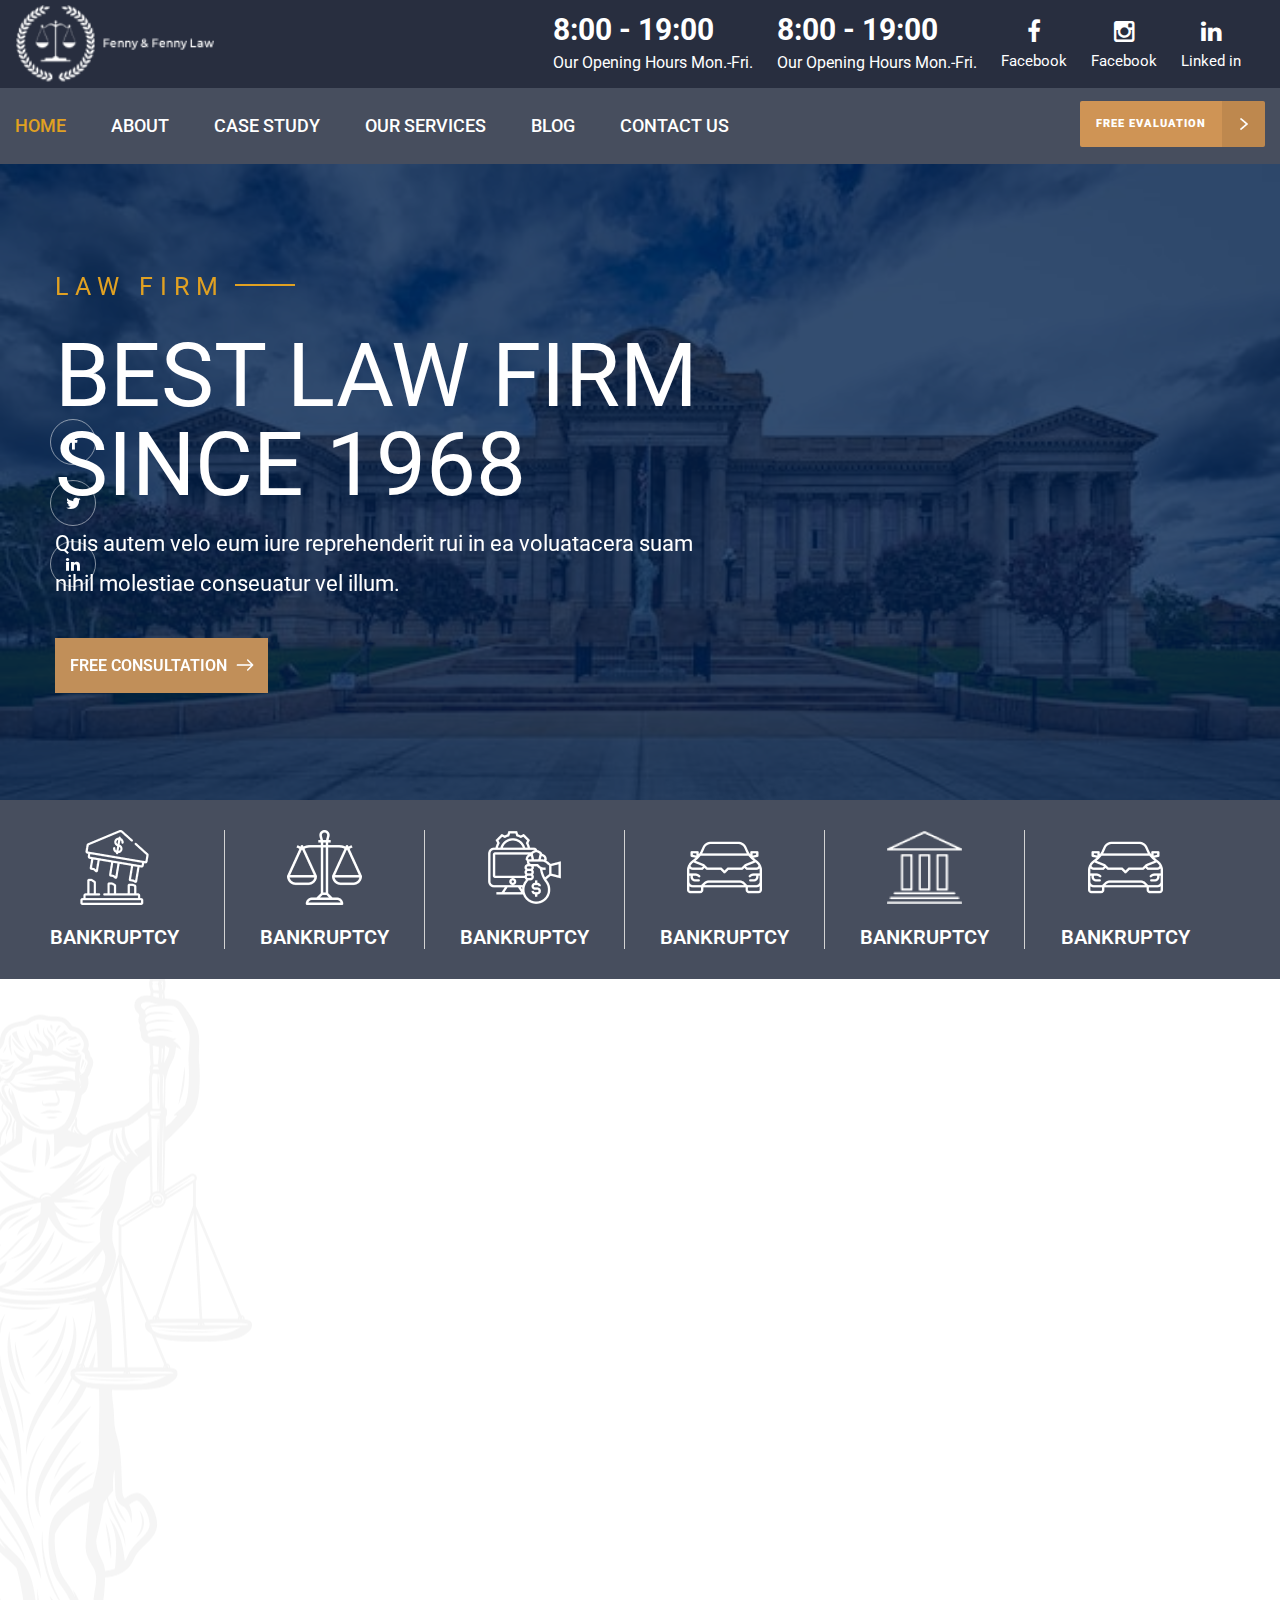
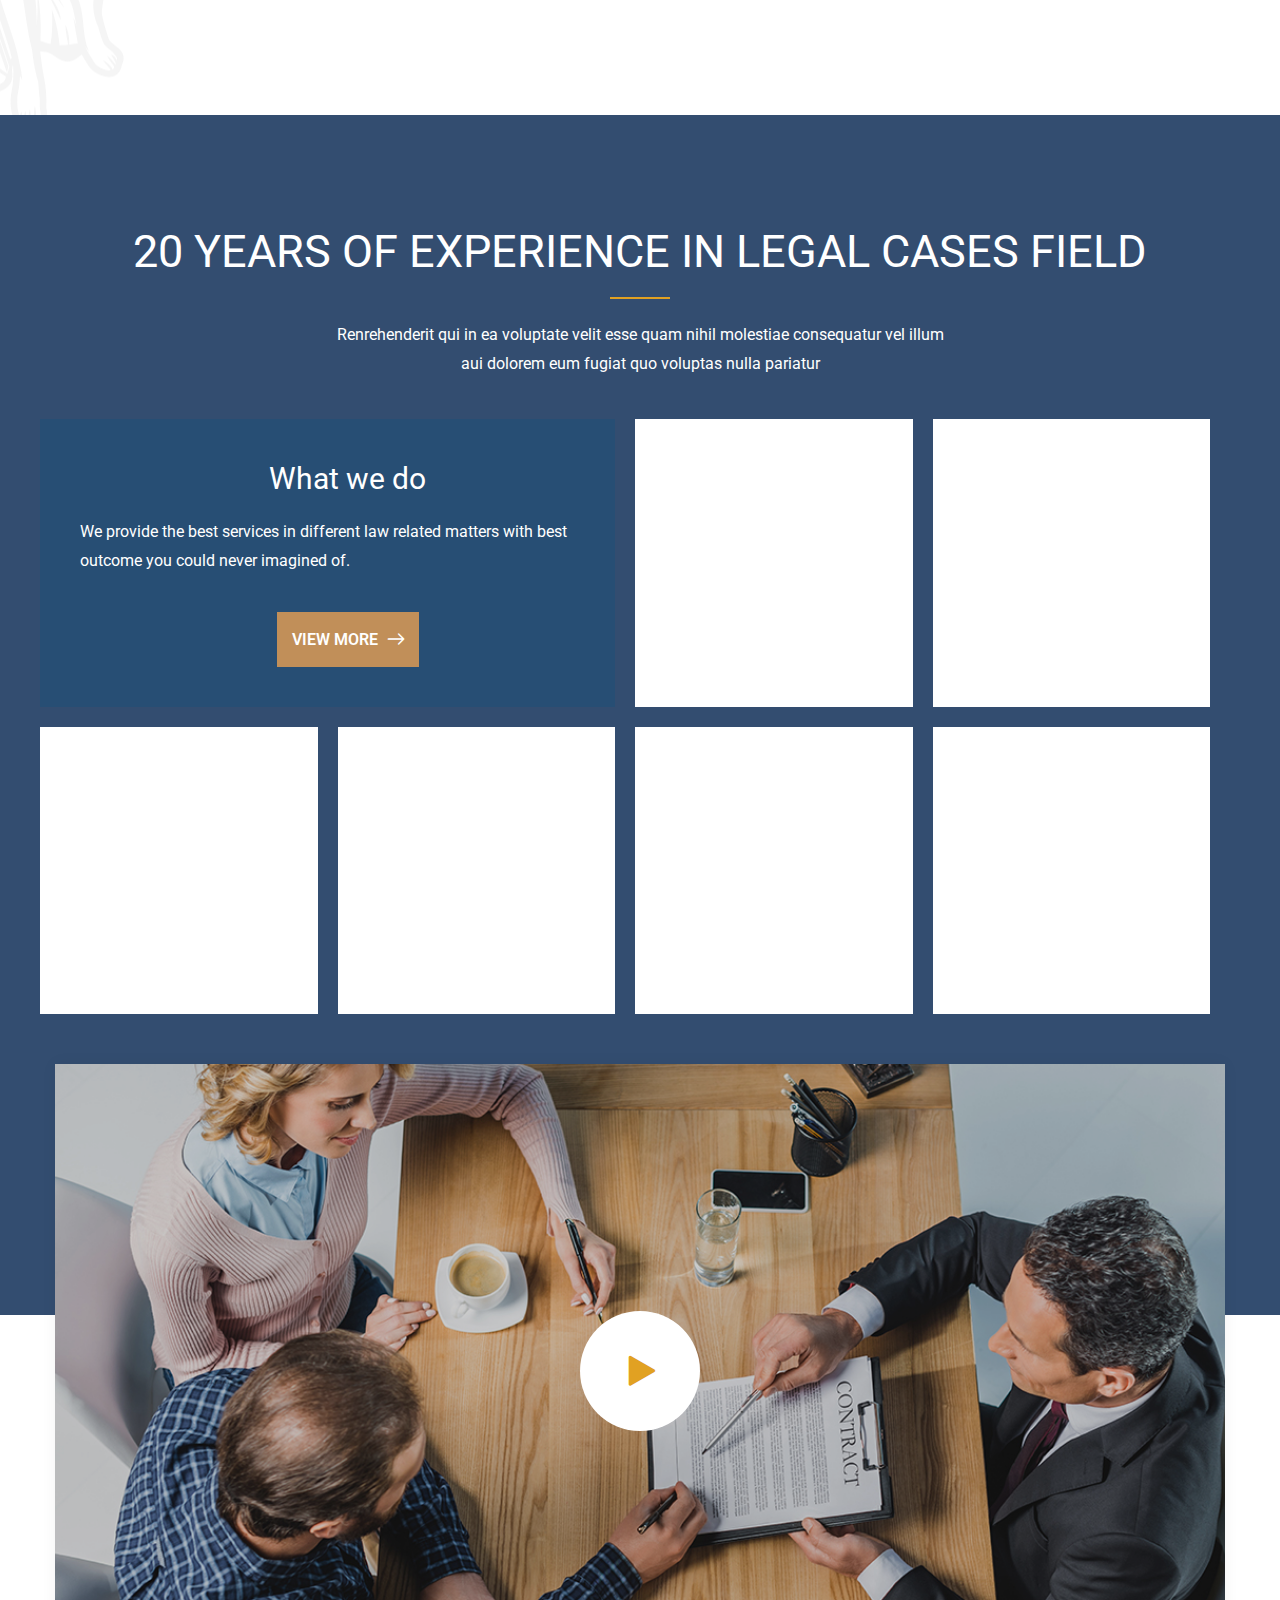
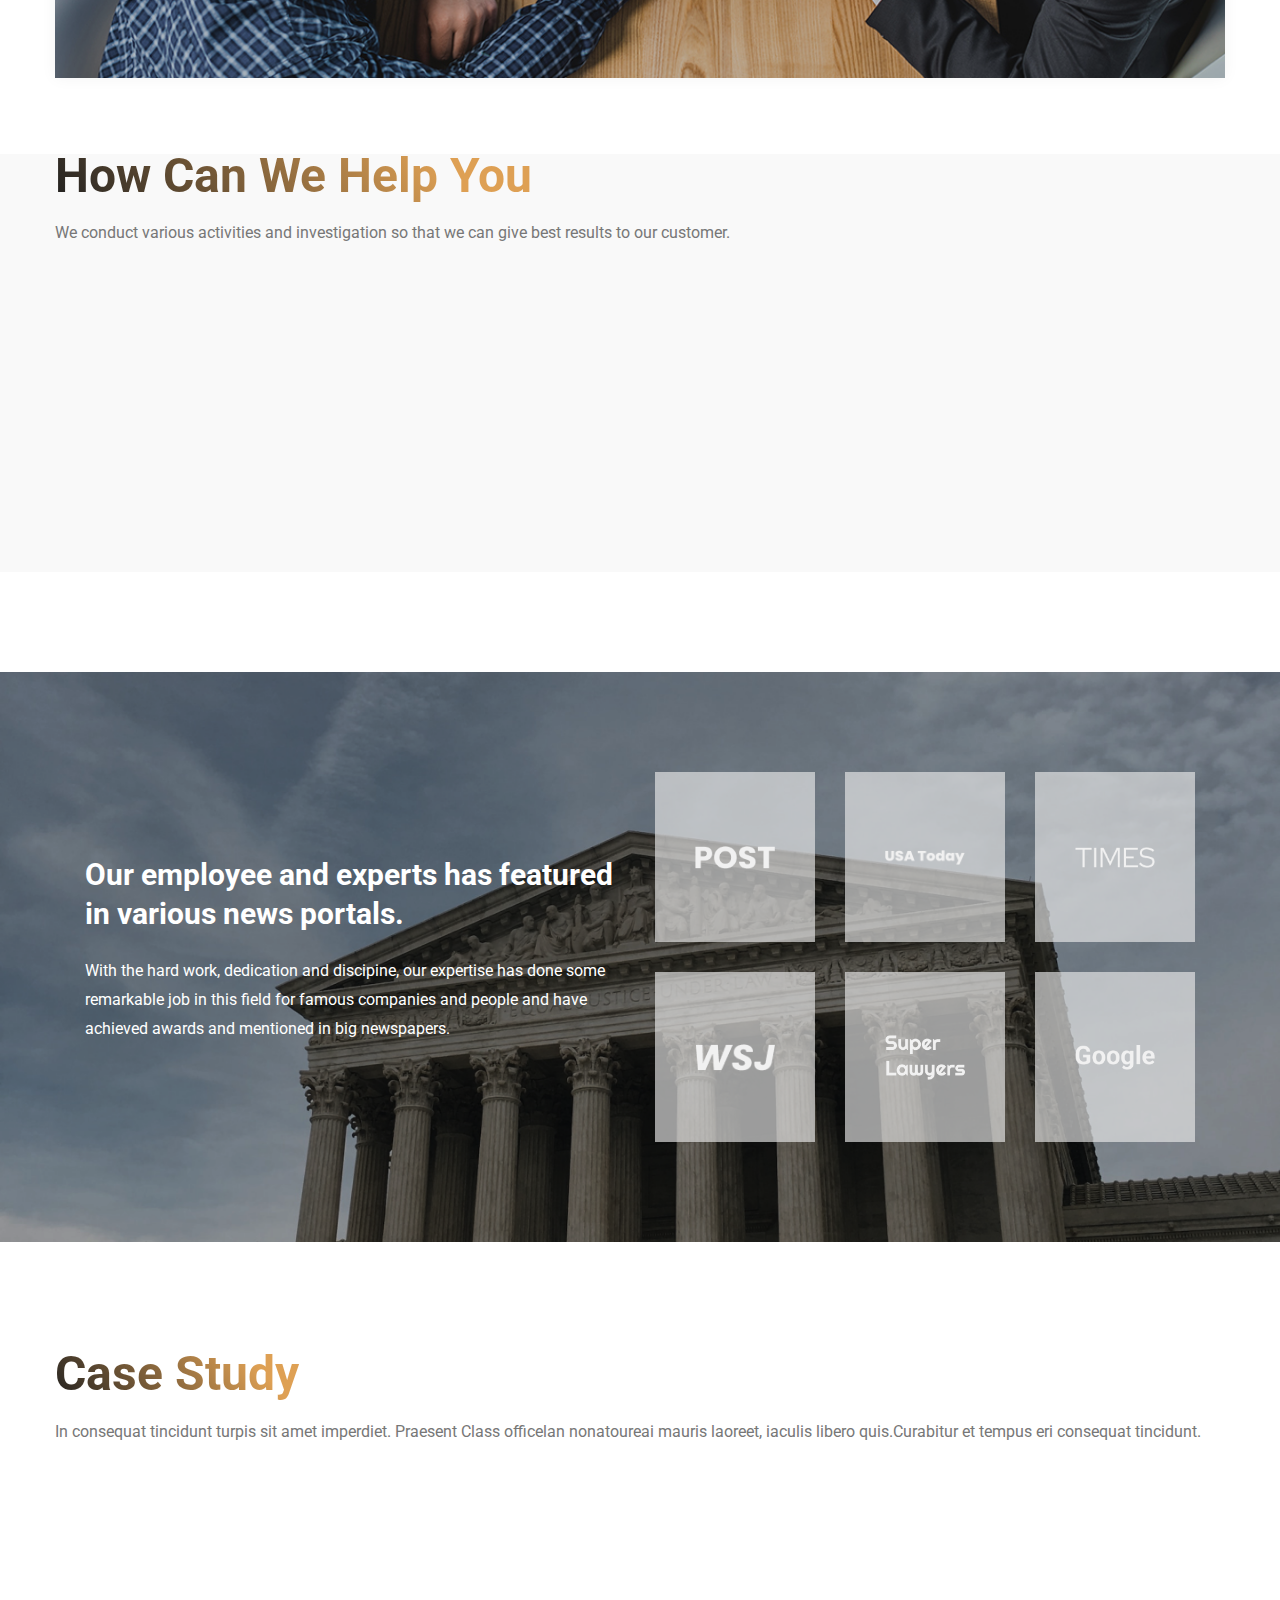
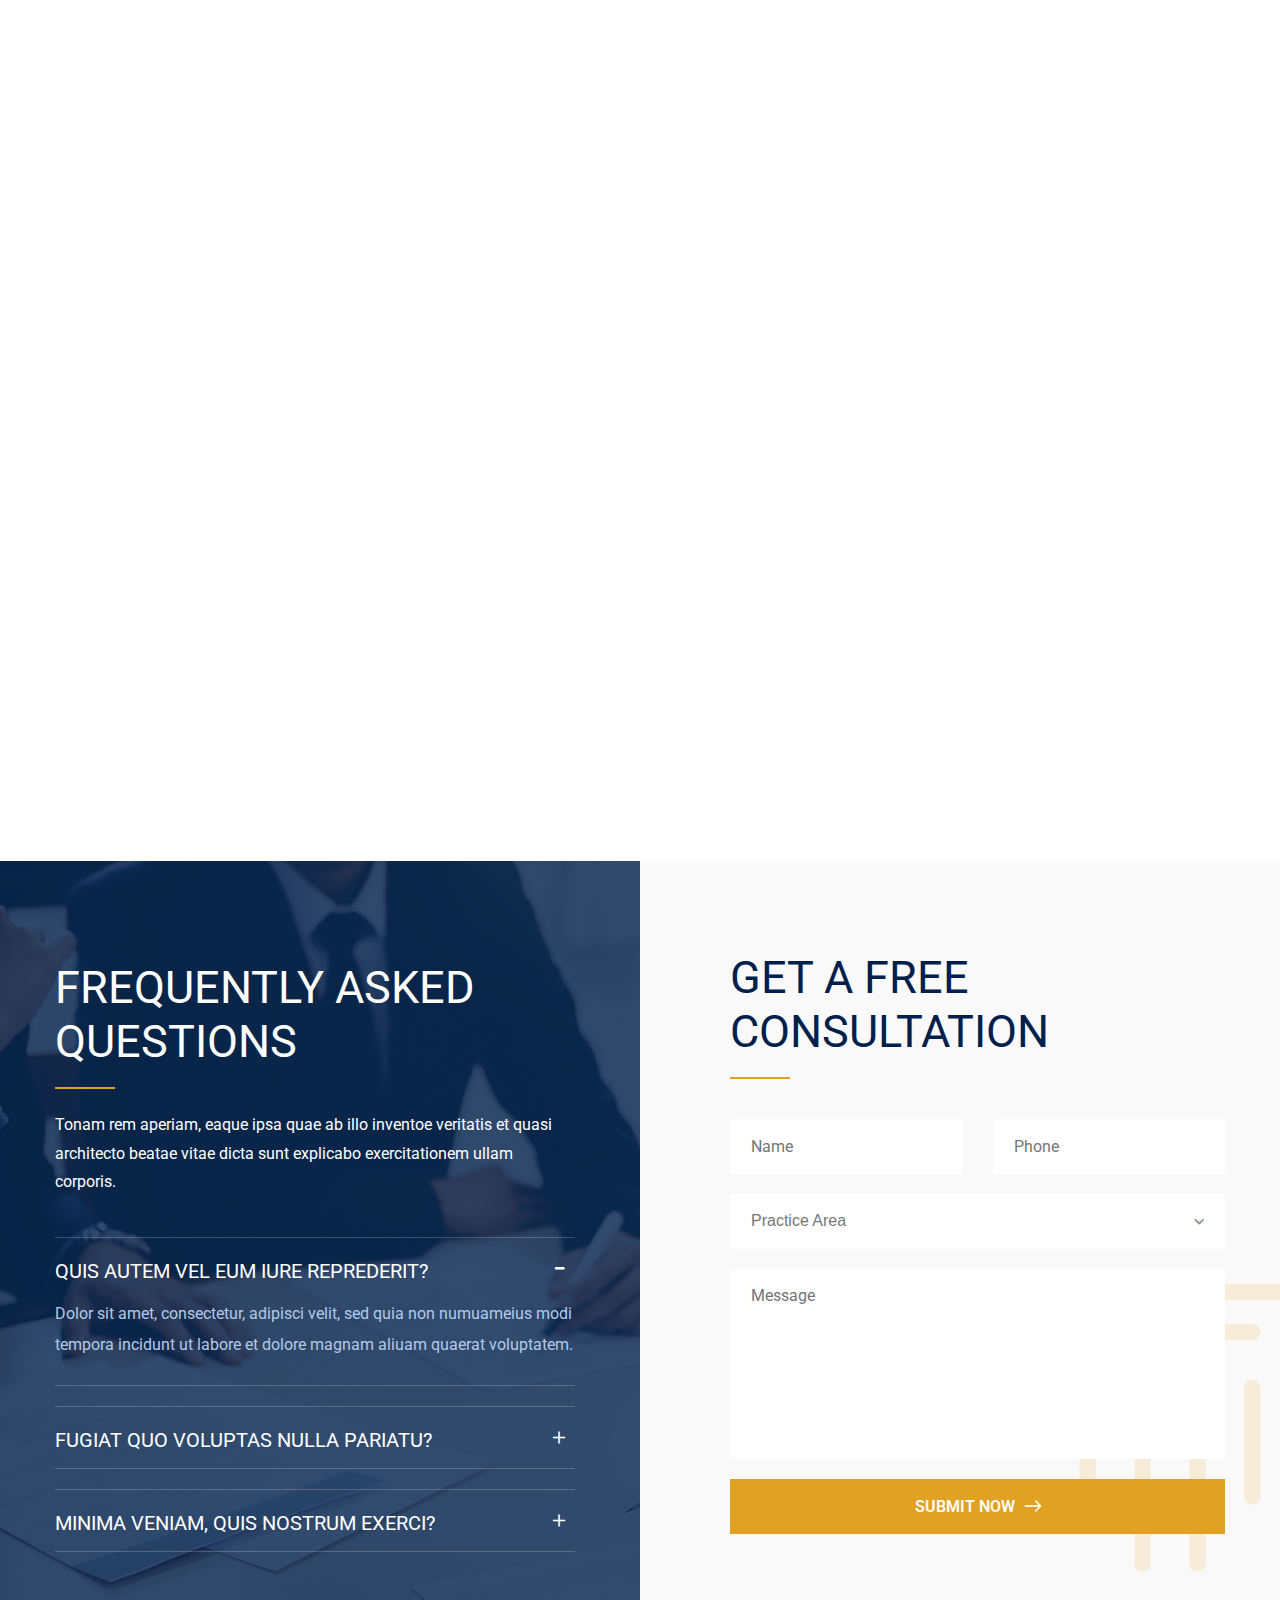
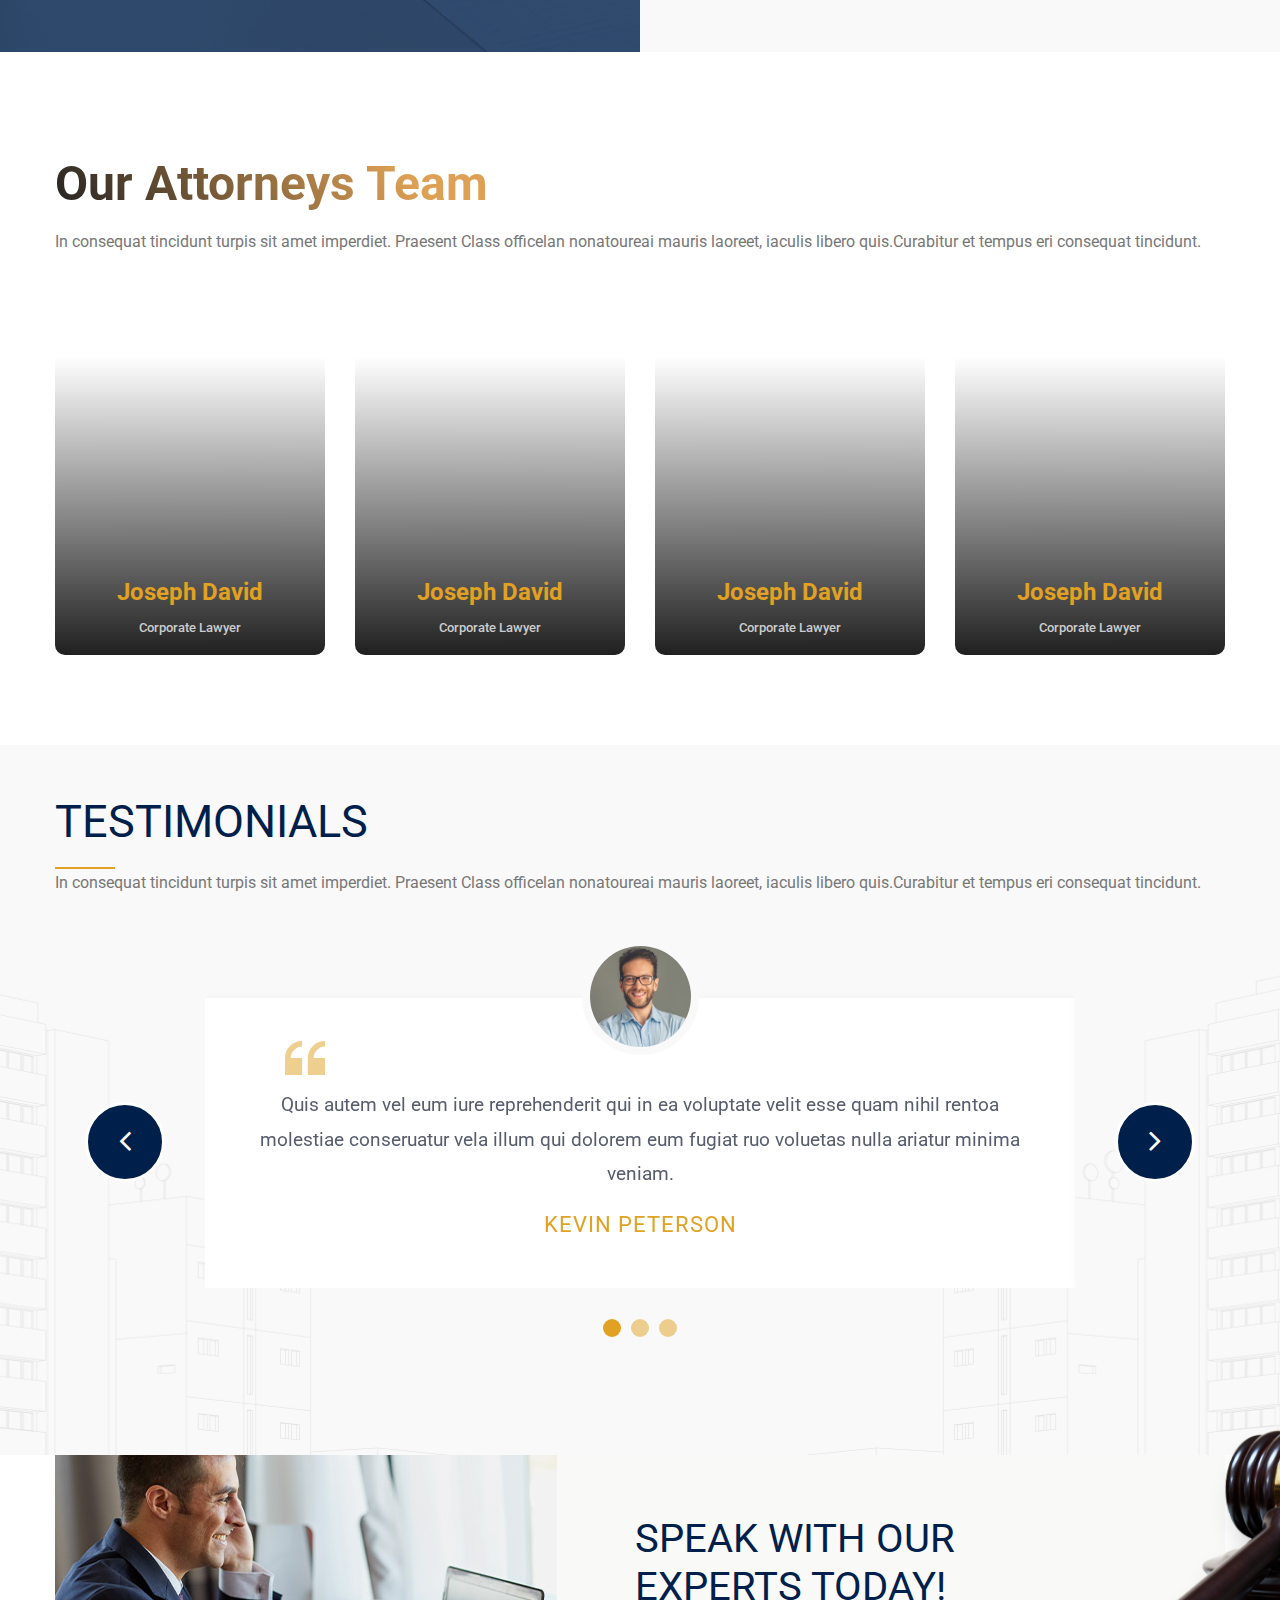
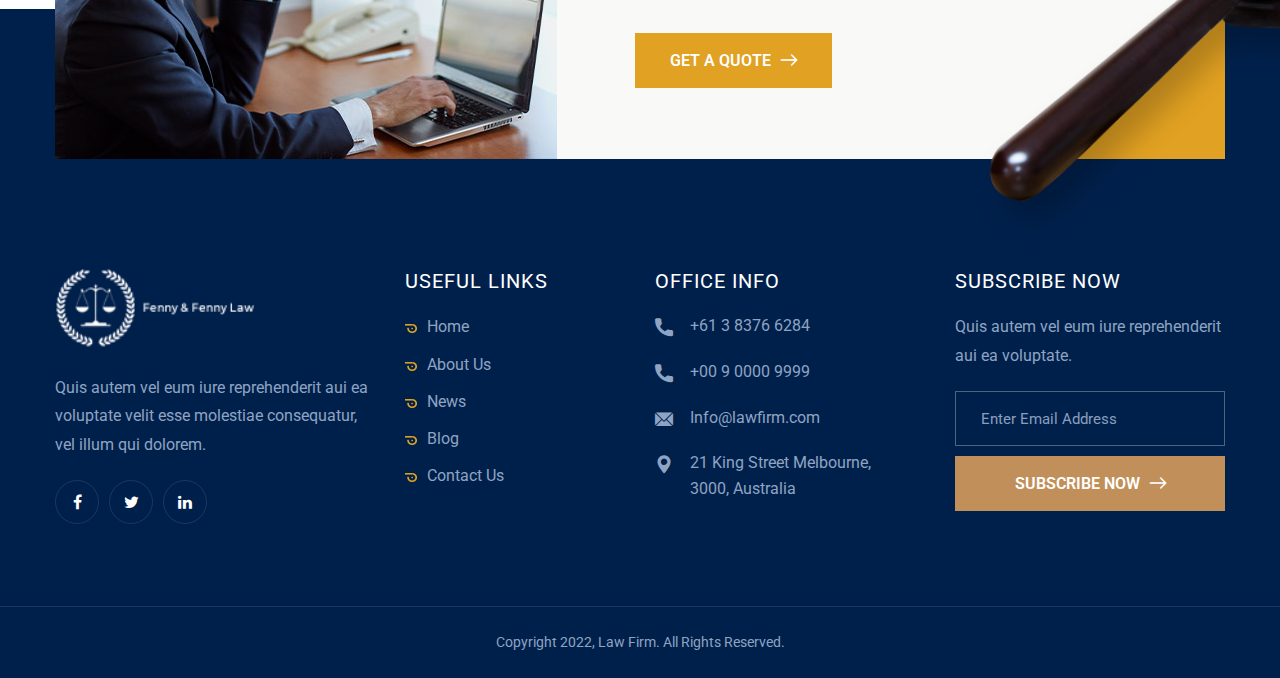
==== index.html @ bcf16488 "first commit" ====
<!DOCTYPE html>
<html>
  <head>
    <meta charset="utf-8" />
    <title>Law Firm</title>
    <!-- Stylesheets -->
    <link href="css/bootstrap.css" rel="stylesheet" />
    <link href="css/style.css" rel="stylesheet" />
    <link href="css/responsive.css" rel="stylesheet" />

    <link
      href="https://fonts.googleapis.com/css2?family=Bellefair&amp;family=Open+Sans:wght@300;400;700;800&amp;family=Oswald:wght@400;500;600;700&amp;display=swap"
      rel="stylesheet"
    />

    <link rel="shortcut icon" href="images/favicon.png" type="image/x-icon" />
    <link rel="icon" href="images/favicon.png" type="image/x-icon" />

    <!-- Responsive -->
    <meta http-equiv="X-UA-Compatible" content="IE=edge" />
    <meta
      name="viewport"
      content="width=device-width, initial-scale=1.0, maximum-scale=1.0, user-scalable=0"
    />

    <!--[if lt IE 9
      ]><script src="https://cdnjs.cloudflare.com/ajax/libs/html5shiv/3.7.3/html5shiv.js"></script
    ><![endif]-->
    <!--[if lt IE 9]><script src="js/respond.js"></script><![endif]-->
  </head>

  <body class="hidden-bar-wrapper">
    <div class="page-wrapper">
      <!-- Preloader -->
      <div class="preloader"></div>

      <!-- Main Header-->
      <header class="main-header header-style-one">

        <div class="headerTop">

        <div class="auto-container clearfix logo-container" >
          <div class="logo_header d-flex align-items-center justify-content-between">
            <div class="logo_left">
           <img src="images/logomain.png">
            </div>
            
            <div class="logo_header_right d-flex align-items-center justify-content-between">
              <div class="open-hours mr-4">
                <div class="opening-time">
                  <i class="fa fa-clock">
                    <h3>8:00 - 19:00</h3>
                  </i>
                </div>
                <p>Our Opening Hours Mon.-Fri.</p>
              </div>
              <div class="open-hours mr-4">
                <div class="opening-time">
                  <i class="fa fa-clock">
                    <h3>8:00 - 19:00</h3>
                  </i>
                </div>
                <p>Our Opening Hours Mon.-Fri.</p>
              </div>
              <div class="open-hours socialtop text-center mr-4">
                <div class="opening-time">
                  <i class="fa fa-facebook-f">
                 
                  </i>
                </div>
                <p>Facebook</p>
              </div>
              <div class="open-hours socialtop text-center mr-4">
                <div class="opening-time">
                  <i class="fa fa-instagram">
                 
                  </i>
                </div>
                <p>Facebook</p>
              </div>
              <div class="open-hours socialtop text-center mr-4">
                <div class="opening-time">
                  <i class="fa fa-linkedin">
                 
                  </i>
                </div>
                <p>Linked in</p>
              </div>
            </div>

          </div>
        </div>

      </div>

    

        
        <!--Header-Upper-->
        <div class="header-upper">
          <div class="auto-container clearfix">
            <div class="pull-left logo-box">
              <div class="logo">
                <a href="index-2.html"
                  ><img src="images/logo.png" alt="" title=""
                /></a>
              </div>
            </div>

            <div class="nav-outer clearfix">
              <!-- Mobile Navigation Toggler -->
              <div class="mobile-nav-toggler">
                <span class="icon flaticon-menu"></span>
              </div>
              <!-- Main Menu -->
              <nav class="main-menu navbar-expand-md">
                <div class="navbar-header">
                  <!-- Toggle Button -->
                  <button
                    class="navbar-toggler"
                    type="button"
                    data-toggle="collapse"
                    data-target="#navbarSupportedContent"
                    aria-controls="navbarSupportedContent"
                    aria-expanded="false"
                    aria-label="Toggle navigation"
                  >
                    <span class="icon-bar"></span>
                    <span class="icon-bar"></span>
                    <span class="icon-bar"></span>
                  </button>
                </div>

                <div
                  class="navbar-collapse collapse clearfix"
                  id="navbarSupportedContent"
                >
                  <ul class="navigation clearfix">
                    <li class="current dropdown">
                      <a href="#">Home</a>
                  
                    </li>
                    <li class="dropdown">
                      <a href="#">About</a>
                      <ul>
                        <li><a href="about.html">About us</a></li>
                        <li><a href="our_team.html">Our Team</a></li>
                      </ul>
                    </li>
                    <li class="dropdown">
                      <a href="#">Case Study</a>
                
                    </li>
                    <li class="dropdown">
                      <a href="#">Our Services</a>
                  
                    </li>
                    <li class="dropdown">
                      <a href="#">Blog</a>
                   
                    </li>
                    <li><a href="contact.html">Contact us</a></li>
                  </ul>
                </div>
              </nav>

              <!-- Main Menu End-->
              <div class="outer-box clearfix">
                <!-- Btn Box -->
                <a
                  href="#"
                  target="_self"
                  style="font-weight: 900"
                  class="mkd-btn mkd-btn-medium mkd-btn-solid mkd-btn-icon"
                  rel="noopener"
                >
                  <span class="mkd-btn-text">Free Evaluation</span
                  ><span class="mkd-btn-icon-holder">
                    <span
                      aria-hidden="true"
                      class="mkd-icon-font-elegant arrow_carrot-right mkd-btn-icon-elem"
                    ></span>
                    <span
                      aria-hidden="true"
                      class="mkd-icon-font-elegant arrow_carrot-right mkd-btn-icon-elem"
                    ></span>
                  </span>
                </a>
              </div>
            </div>
          </div>
        </div>
        <!--End Header Upper-->

        <!-- Sticky Header  -->
        <div class="sticky-header">
          <div class="auto-container clearfix">
            <!--Logo-->
            <div class="logo pull-left">
              <a href="index-2.html" title=""
                >
             <h4>Fenny & Fenny Law</h4>
            </a>
            </div>
            <!--Right Col-->
            <div class="pull-right">
              <!-- Main Menu -->
              <nav class="main-menu">
                <!--Keep This Empty / Menu will come through Javascript-->
              </nav>
              <!-- Main Menu End-->

              <!-- Main Menu End-->
              <div class="outer-box clearfix">
                <!-- Btn Box -->
                <div class="btn-box">
                  <a href="contact.html" class="theme-btn btn-style-two"
                    ><span class="txt">Free Evaluation</span></a
                  >
                </div>

                <!-- Mobile Navigation Toggler -->
                <div class="mobile-nav-toggler">
                  <span class="icon flaticon-menu"></span>
                </div>
              </div>
            </div>
          </div>
        </div>
        <!-- End Sticky Menu -->

        <!-- Mobile Menu  -->
        <div class="mobile-menu">
          <div class="menu-backdrop"></div>
          <div class="close-btn">
            <span class="icon flaticon-multiply"></span>
          </div>

          <nav class="menu-box">
            <div class="nav-logo">
              <a href="index-2.html"
                ><img src="images/logo-2.png" alt="" title=""
              /></a>
            </div>
            <div class="menu-outer">
              <!--Here Menu Will Come Automatically Via Javascript / Same Menu as in Header-->
            </div>
          </nav>
        </div>
        <!-- End Mobile Menu -->
      </header>
      <!-- End Main Header -->

      <!-- Banner Section -->
      <section class="banner-section">
        <!-- Social Nav -->
        <ul class="social-nav">
          <li class="facebook">
            <a href="#"><span class="fa fa-facebook-f"></span></a>
          </li>
          <li class="twitter">
            <a href="#"><span class="fa fa-twitter"></span></a>
          </li>
          <li class="linkedin">
            <a href="#"><span class="fa fa-linkedin"></span></a>
          </li>
        </ul>
        <div class="main-slider-carousel owl-carousel owl-theme">
          <div
            class="slide"
            style="background-image: url(images/main-slider/slider.jpeg)"
          >
            <div class="auto-container">
              <!-- Content Column -->
              <div class="content-column">
                <div class="inner-column">
                  <div class="title"> LAw Firm</div>
                  <h1>
                    Best LAw Firm <br />
                    Since 1968
                  </h1>
                  <div class="text">
                    Quis autem velo eum iure reprehenderit rui in ea voluatacera
                    suam nihil molestiae conseuatur vel illum.
                  </div>
                  <div class="btns-box">
                    <a href="contact.html" class="theme-btn btn-style-one"
                      ><span class="txt"
                        >Free Consultation
                        <i class="arrow flaticon-right"></i></span
                    ></a>
                  </div>
                </div>
              </div>
            </div>
          </div>

          <div
            class="slide"
            style="background-image: url(images/main-slider/slider2.jpeg)"
          >
            <div class="auto-container">
              <!-- Content Column -->
              <div class="content-column">
                <div class="inner-column">
                  <div class="title"> LAw Firm</div>
                  <h1>
                    Best LAw Firm <br />
                    Since 1968
                  </h1>
                  <div class="text">
                    Quis autem velo eum iure reprehenderit rui in ea voluatacera
                    suam nihil molestiae conseuatur vel illum.
                  </div>
                  <div class="btns-box">
                    <a href="contact.html" class="theme-btn btn-style-one"
                      ><span class="txt"
                        >Free Consultation
                        <i class="arrow flaticon-right"></i></span
                    ></a>
                  </div>
                </div>
              </div>
            </div>
          </div>

          <div
            class="slide"
            style="background-image: url(images/main-slider/slider3.jpeg)"
          >
            <div class="auto-container">
              <!-- Content Column -->
              <div class="content-column">
                <div class="inner-column">
                  <div class="title"> LAw Firm</div>
                  <h1>
                    Best LAw Firm <br />
                    Since 1968
                  </h1>
                  <div class="text">
                    Quis autem velo eum iure reprehenderit rui in ea voluatacera
                    suam nihil molestiae conseuatur vel illum.
                  </div>
                  <div class="btns-box">
                    <a href="contact.html" class="theme-btn btn-style-one"
                      ><span class="txt"
                        >Free Consultation
                        <i class="arrow flaticon-right"></i></span
                    ></a>
                  </div>
                </div>
              </div>
            </div>
          </div>
        </div>
      </section>
      <!-- End Banner Section -->

      <!-- Areas Section -->
      <section class="areas-section">
        <div class="auto-container clearfix">
          <div class="row">
            <div class="col-lg-2">
              <div class="areas-box text-center text-white">
                <img src="images/bankruptcy 1.png" alt="" />
                <h5>BANKRUPTCY</h5>
                <p>Lorem ipsum dolor sit amet.</p>
              </div>
            </div>
            <div class="col-lg-2">
              <div class="areas-box text-center text-white">
                <img src="images/balance 1.png" alt="" />
                <h5>BANKRUPTCY</h5>
                <p>Lorem ipsum dolor sit amet.</p>
              </div>
            </div>
            <div class="col-lg-2">
              <div class="areas-box text-center text-white">
                <img src="images/capital 1.png" alt="" />
                <h5>BANKRUPTCY</h5>
                <p>Lorem ipsum dolor sit amet.</p>
              </div>
            </div>
            <div class="col-lg-2">
              <div class="areas-box text-center text-white">
                <img src="images/electric-car 1.png" alt="" />
                <h5>BANKRUPTCY</h5>
                <p>Lorem ipsum dolor sit amet.</p>
              </div>
            </div>
            <div class="col-lg-2">
              <div class="areas-box text-center text-white">
                <img src="images/interactive-icon-4 1.png" alt="" />
                <h5>BANKRUPTCY</h5>
                <p>Lorem ipsum dolor sit amet.</p>
              </div>
            </div>
            <div class="col-lg-2">
              <div class="areas-box text-center text-white">
                <img src="images/electric-car 2.png" alt="" />
                <h5>BANKRUPTCY</h5>
                <p>Lorem ipsum dolor sit amet.</p>
              </div>
            </div>
          </div>
        </div>
      </section>
      <!-- End Areas Section -->

      <div class="about-section pt-120 pb-120">
        <div class="container">
          <div class="row">
            <div
              class="col-lg-6 text-lg-start text-left wow fadeInDown"
              data-wow-duration="1.5s"
              data-wow-delay="200ms"
              style="
                visibility: visible;
                animation-duration: 1.5s;
                animation-delay: 200ms;
              "
            >
              <div class="section-title1">
                <h2>About Fenny Law</h2>

                <p>
                  In consequat tincidunt turpis sit amet imperdiet. Praesent
                  Class officelan nonatoureanor mauris laoreet, iaculis libero
                  quis. Curabitur et tempus eri consequat tincidunt turpis sit
                  amet imperdiet. Praesent nonatourean olei aptent taciti
                  sociosqu ad litora torquent per.
                </p>
              </div>
              <div class="about-content1">
                <h3>Get About our Law Firm and Learn About our Expertise.</h3>

                <div class="lawyer-word">
                  <p>
                    In consequat tincidunt turpis sit amet imperdiet. Praesent
                    Classei consequat tincidunt turpis sit amet imperdiet for
                    mind.
                  </p>

                  <svg
                    xmlns="http://www.w3.org/2000/svg"
                    width="130"
                    height="30"
                    viewBox="0 0 130 30"
                    fill="none"
                  >
                    <path
                      d="M41.6062 3.54805C41.6062 4.34002 41.4455 5.16367 41.124 6.01901C40.8026 6.86906 40.3368 7.70855 39.7265 8.53749C39.1109 9.36642 38.3536 10.1663 37.4546 10.9372C36.5556 11.7027 35.5231 12.397 34.3572 13.0201C33.1858 13.6484 31.8918 14.1843 30.4753 14.6278C29.0587 15.0766 27.525 15.3933 25.8741 15.5781C25.1985 16.7767 24.4984 17.9673 23.7738 19.1499C23.0437 20.3326 22.2701 21.4572 21.4528 22.5238C20.6356 23.5956 19.7693 24.5855 18.854 25.4937C17.9441 26.4071 16.9688 27.1964 15.9282 27.8617C14.8876 28.5322 13.7707 29.0549 12.5775 29.4298C11.3843 29.8099 10.1039 30 8.7364 30C7.6086 30 6.51893 29.8416 5.4674 29.5248C4.41588 29.208 3.48421 28.7513 2.67241 28.1547C1.86061 27.5528 1.21225 26.8189 0.727353 25.953C0.242451 25.0871 0 24.0971 0 22.9831C0 21.7846 0.226106 20.7392 0.678318 19.8469C1.13053 18.9546 1.73257 18.2128 2.48444 17.6214C3.23086 17.0248 4.07535 16.5813 5.01792 16.2909C5.96048 16.0005 6.92483 15.8553 7.91098 15.8553C8.66285 15.8553 9.40655 15.9266 10.1421 16.0692C10.8776 16.2117 11.5804 16.4124 12.2506 16.6711C12.9207 16.9298 13.5473 17.2386 14.1303 17.5977C14.7078 17.9567 15.2199 18.3527 15.6667 18.7856L15.0946 19.3796C14.7895 19.0945 14.4272 18.8226 14.0077 18.5639C13.5936 18.3052 13.1196 18.0729 12.5857 17.8669C12.0463 17.6663 11.4578 17.5053 10.8204 17.3838C10.1829 17.2677 9.49372 17.2096 8.75275 17.2096C7.89736 17.2096 7.06649 17.3495 6.26014 17.6294C5.45923 17.9039 4.7455 18.3052 4.11894 18.8332C3.49238 19.3611 2.98841 20.0053 2.60703 20.7656C2.2202 21.5259 2.02678 22.3944 2.02678 23.3712C2.02678 24.1631 2.19023 24.9023 2.51713 25.5887C2.84403 26.2751 3.30442 26.8691 3.89828 27.3706C4.49215 27.8722 5.19499 28.2656 6.00679 28.5507C6.81859 28.8358 7.71484 28.9784 8.69554 28.9784C9.8179 28.9784 10.8749 28.8068 11.8665 28.4636C12.8581 28.1257 13.7843 27.6558 14.6451 27.0539C15.506 26.4572 16.3232 25.7445 17.0969 24.9155C17.8705 24.0866 18.6033 23.1785 19.2953 22.1911C19.9927 21.2091 20.6601 20.1742 21.2975 19.0866C21.935 17.9937 22.567 16.8796 23.1936 15.7445H22.6787C20.5321 15.7445 18.6006 15.5306 16.8844 15.103C15.1682 14.6753 13.7053 14.0892 12.4958 13.3448C11.2917 12.6056 10.3655 11.7371 9.7171 10.7392C9.0742 9.74657 8.75275 8.67476 8.75275 7.52376C8.75275 6.37276 8.98158 5.35639 9.43924 4.47466C9.90235 3.5982 10.5289 2.86167 11.3189 2.26505C12.1089 1.67371 13.0297 1.22492 14.0812 0.918691C15.1273 0.61774 16.236 0.467265 17.4074 0.467265C18.4208 0.467265 19.347 0.543823 20.1861 0.696939C21.0306 0.855334 21.7879 1.05333 22.458 1.29092C23.1282 1.53379 23.722 1.79778 24.2396 2.08289C24.7572 2.36801 25.1958 2.63992 25.5554 2.89863C25.9096 3.15734 26.1901 3.38701 26.3972 3.58764C26.5988 3.783 26.7323 3.91236 26.7976 3.97571L26.1438 4.5301C26.1329 4.51954 25.9477 4.36114 25.5881 4.05491C25.234 3.75396 24.73 3.42133 24.0762 3.05702C23.4278 2.69271 22.6433 2.35744 21.7225 2.05121C20.8017 1.75026 19.7802 1.59979 18.6578 1.59979C17.5191 1.59979 16.4758 1.7529 15.5278 2.05913C14.5743 2.37064 13.7516 2.80095 13.0597 3.35005C12.3732 3.90443 11.8338 4.55913 11.4415 5.31415C11.0547 6.06917 10.8613 6.89018 10.8613 7.77719C10.8613 8.83316 11.1609 9.78881 11.7602 10.6441C12.3595 11.5048 13.1931 12.2413 14.261 12.8537C15.3289 13.4662 16.5875 13.944 18.0367 14.2872C19.486 14.6251 21.066 14.7941 22.7768 14.7941H23.6921C24.3568 13.5692 25.0188 12.3548 25.678 11.151C26.3318 9.94192 27.0047 8.79092 27.6966 7.69799C28.3885 6.59979 29.105 5.58078 29.846 4.64097C30.5815 3.70116 31.3661 2.88807 32.1997 2.20169C33.0278 1.51531 33.9159 0.976767 34.8639 0.58606C35.8065 0.195352 36.8198 0 37.9041 0C38.3508 0 38.7949 0.0607177 39.2362 0.182154C39.6775 0.29831 40.0725 0.496304 40.4212 0.776135C40.7753 1.05069 41.0614 1.415 41.2793 1.86906C41.4972 2.31785 41.6062 2.87751 41.6062 3.54805ZM38.3045 1.00581C37.5036 1.00581 36.7381 1.18004 36.008 1.52851C35.2834 1.8717 34.5888 2.35745 33.9241 2.98574C33.2594 3.60876 32.6137 4.34266 31.9872 5.18743C31.3606 6.03749 30.745 6.96674 30.1402 7.97518C29.5354 8.98363 28.9252 10.0475 28.3095 11.1668C27.6993 12.2862 27.0728 13.4213 26.4299 14.5723C28.0916 14.3611 29.5981 14.0206 30.9493 13.5507C32.3059 13.0808 33.5073 12.5343 34.5533 11.9113C35.5994 11.283 36.5066 10.6045 37.2748 9.87592C38.043 9.14731 38.675 8.41869 39.1708 7.69007C39.6666 6.95618 40.0344 6.25396 40.2741 5.58342C40.5084 4.9076 40.6255 4.30306 40.6255 3.7698C40.6255 3.37381 40.5846 3.0095 40.5029 2.67688C40.4212 2.34425 40.2904 2.05385 40.1106 1.8057C39.9308 1.55755 39.6938 1.3622 39.3996 1.21964C39.1054 1.07709 38.7404 1.00581 38.3045 1.00581ZM43.3061 10.2482C43.3061 10.4963 43.2434 10.7524 43.1181 11.0164C42.9874 11.2856 42.8239 11.5259 42.6278 11.7371C42.4316 11.943 42.211 12.1146 41.9658 12.2518C41.7261 12.3891 41.4836 12.4578 41.2384 12.4578C41.0205 12.4578 40.8543 12.3812 40.7399 12.2281C40.6255 12.0697 40.5683 11.8796 40.5683 11.6579C40.5683 11.4625 40.6064 11.2276 40.6827 10.953C40.759 10.6837 40.8734 10.4277 41.026 10.1848C41.1785 9.94192 41.3638 9.73337 41.5817 9.55913C41.7996 9.39018 42.0502 9.3057 42.3336 9.3057C42.6005 9.3057 42.8294 9.40338 43.0201 9.59873C43.2107 9.79937 43.3061 10.0158 43.3061 10.2482ZM39.1136 14.113L39.7265 14.3664C39.5576 14.6885 39.3234 15.1135 39.0237 15.6415C38.724 16.1695 38.4026 16.745 38.0593 17.368C37.7161 17.991 37.3647 18.6457 37.0051 19.3321C36.6455 20.0185 36.324 20.6864 36.0407 21.3358C35.752 21.9905 35.5177 22.6003 35.3379 23.1653C35.1581 23.7355 35.0682 24.2186 35.0682 24.6146C35.0682 24.9736 35.1472 25.2191 35.3052 25.3511C35.4578 25.4778 35.673 25.5412 35.9508 25.5412C36.4739 25.5412 36.986 25.3749 37.4873 25.0422C37.9831 24.7096 38.4761 24.274 38.9665 23.7355C39.4623 23.1969 39.9445 22.5818 40.413 21.8902C40.887 21.1932 41.361 20.4937 41.835 19.7914L42.5215 20.3062C42.151 20.9504 41.7342 21.6394 41.2711 22.3733C40.8026 23.1019 40.2823 23.7777 39.7102 24.4007C39.1327 25.029 38.5007 25.5465 37.8142 25.953C37.1222 26.3596 36.3676 26.5628 35.5504 26.5628C34.7822 26.5628 34.1938 26.3411 33.7851 25.8976C33.3765 25.4488 33.1722 24.8733 33.1722 24.1711C33.1722 23.3421 33.3711 22.4762 33.7688 21.5734C34.1665 20.6705 34.6623 19.7756 35.2562 18.8886C35.85 18.0069 36.4929 17.1568 37.1849 16.3384C37.8823 15.5201 38.5252 14.7782 39.1136 14.113ZM57.7714 16.6156C58.1419 16.1932 58.5233 15.8025 58.9156 15.4435C59.3133 15.0845 59.711 14.7756 60.1088 14.5169C60.501 14.2582 60.8933 14.0576 61.2856 13.915C61.6724 13.7724 62.0456 13.7012 62.4052 13.7012C62.6831 13.7012 62.961 13.7487 63.2388 13.8437C63.5112 13.9335 63.7564 14.076 63.9744 14.2714C64.1923 14.4615 64.3639 14.7043 64.4892 15C64.62 15.2957 64.6854 15.6494 64.6854 16.0612C64.6854 16.6526 64.6009 17.236 64.432 17.8115C64.2686 18.387 64.0588 18.9467 63.8027 19.4905C63.5467 20.0343 63.2742 20.5597 62.9855 21.0665C62.7022 21.5787 62.4325 22.0644 62.1764 22.5238C61.9203 22.9884 61.7078 23.4293 61.5389 23.8464C61.3755 24.2582 61.2938 24.6383 61.2938 24.9868C61.2938 25.2614 61.3673 25.4567 61.5144 25.5729C61.6615 25.689 61.8168 25.7471 61.9803 25.7471C62.3126 25.7471 62.7076 25.5623 63.1653 25.1927C63.6175 24.8178 64.0915 24.34 64.5873 23.7592C65.0885 23.1785 65.5898 22.5396 66.091 21.8427C66.5977 21.1404 67.0799 20.4567 67.5376 19.7914L68.2241 20.3062C68.0606 20.5702 67.8481 20.9134 67.5866 21.3358C67.3251 21.7635 67.0227 22.2228 66.6795 22.7138C66.3308 23.1996 65.9521 23.6932 65.5435 24.1948C65.1348 24.6964 64.7044 25.1505 64.2522 25.557C63.8 25.9583 63.3314 26.2856 62.8465 26.5391C62.3616 26.7925 61.8767 26.9192 61.3918 26.9192C61.1194 26.9192 60.8606 26.8823 60.6155 26.8083C60.3648 26.7344 60.1442 26.613 59.9535 26.444C59.7628 26.2751 59.6102 26.056 59.4958 25.7867C59.3814 25.5121 59.3242 25.1769 59.3242 24.7809C59.3242 24.2371 59.4195 23.7064 59.6102 23.189C59.8009 22.6663 60.0434 22.1515 60.3376 21.6447C60.6318 21.1378 60.9478 20.6336 61.2856 20.132C61.6234 19.6304 61.9394 19.1315 62.2336 18.6352C62.5278 18.1441 62.7703 17.6478 62.961 17.1463C63.1517 16.6447 63.247 16.1325 63.247 15.6098C63.247 15.3511 63.1952 15.1452 63.0917 14.9921C62.9937 14.839 62.803 14.7624 62.5196 14.7624C62.0729 14.7624 61.6016 14.9366 61.1058 15.2851C60.6046 15.6389 60.087 16.114 59.553 16.7107C59.0136 17.302 58.4634 17.991 57.9022 18.7777C57.341 19.5644 56.7826 20.3933 56.2268 21.2645C55.6711 22.1357 55.1235 23.0201 54.5841 23.9176C54.0393 24.8152 53.5163 25.6785 53.015 26.5074L51.4132 25.6917C52.0888 24.3453 52.7235 23.1389 53.3174 22.0723C53.9113 21.0058 54.4316 20.0449 54.8784 19.1895C55.3251 18.3289 55.6765 17.5422 55.9326 16.8295C56.1887 16.1167 56.3167 15.4461 56.3167 14.8178C56.3167 14.6911 56.3031 14.5644 56.2759 14.4377C56.2486 14.3057 56.1969 14.1895 56.1206 14.0892C56.0443 13.9889 55.9462 13.9071 55.8264 13.8437C55.7065 13.7751 55.5485 13.7408 55.3524 13.7408C54.9219 13.7408 54.4834 13.9361 54.0366 14.3268C53.5898 14.7122 53.1158 15.2429 52.6146 15.9187C52.1188 16.5945 51.5876 17.3812 51.0209 18.2788C50.4489 19.1763 49.8359 20.1267 49.1821 21.1299C48.5229 22.1278 47.8091 23.1573 47.0409 24.2186C46.2782 25.2746 45.4418 26.2988 44.532 27.2914L43.208 26.4361C43.6166 25.8395 44.0498 25.2112 44.5074 24.5512C44.9597 23.8912 45.4064 23.2207 45.8477 22.5396C46.2891 21.8585 46.7086 21.18 47.1063 20.5042C47.5095 19.8284 47.8663 19.1869 48.1769 18.5797C48.482 17.9778 48.7245 17.4208 48.9043 16.9087C49.0786 16.4018 49.1658 15.9688 49.1658 15.6098C49.1658 15.1927 49.0595 14.8918 48.847 14.707C48.6291 14.5169 48.3458 14.4219 47.9971 14.4219C47.5885 14.4219 47.1908 14.5644 46.8039 14.8495C46.4116 15.1346 46.003 15.5385 45.578 16.0612C45.1476 16.5787 44.6872 17.199 44.1969 17.9224C43.7065 18.6457 43.1481 19.4403 42.5215 20.3062L41.835 19.7914C42.5106 18.7513 43.1208 17.8353 43.6657 17.0433C44.2051 16.2513 44.7172 15.5887 45.2021 15.0554C45.687 14.5222 46.1692 14.1209 46.6486 13.8516C47.1281 13.5771 47.6484 13.4398 48.2096 13.4398C48.3785 13.4398 48.5937 13.4715 48.8552 13.5348C49.1167 13.5982 49.3755 13.7091 49.6316 13.8675C49.8877 14.0312 50.1138 14.2529 50.3099 14.5327C50.5061 14.8178 50.6232 15.1848 50.6613 15.6336C51.3751 14.7413 52.1215 14.0285 52.9006 13.4952C53.6797 12.962 54.4152 12.6954 55.1072 12.6954C55.603 12.6954 56.0252 12.793 56.3739 12.9884C56.7172 13.1785 56.995 13.4293 57.2075 13.7408C57.4146 14.047 57.5671 14.3955 57.6652 14.7862C57.7578 15.1769 57.8041 15.5702 57.8041 15.9662C57.8041 16.0665 57.8014 16.1721 57.7959 16.283C57.7905 16.3939 57.7823 16.5048 57.7714 16.6156ZM82.15 14.113L82.7629 14.3664C82.5995 14.6885 82.3679 15.1109 82.0683 15.6336C81.7686 16.151 81.4444 16.7239 81.0957 17.3522C80.7525 17.9752 80.4065 18.6272 80.0578 19.3083C79.7037 19.9894 79.385 20.6547 79.1017 21.3041C78.8129 21.9535 78.5759 22.566 78.3906 23.1415C78.2054 23.717 78.1128 24.2027 78.1128 24.5987C78.1128 24.9947 78.1918 25.2508 78.3498 25.3669C78.5078 25.4831 78.7148 25.5412 78.9709 25.5412C79.3414 25.5412 79.7228 25.4356 80.115 25.2244C80.5019 25.0185 80.8833 24.7466 81.2592 24.4087C81.6351 24.076 82.0029 23.6985 82.3625 23.2761C82.7221 22.859 83.0571 22.4366 83.3677 22.009C83.6837 21.5813 83.967 21.1721 84.2176 20.7814C84.4737 20.3907 84.6917 20.0607 84.8714 19.7914L85.5661 20.3062C85.3482 20.7022 85.0921 21.1299 84.7979 21.5892C84.5037 22.0486 84.1795 22.5106 83.8254 22.9752C83.4767 23.4398 83.098 23.8886 82.6894 24.3215C82.2808 24.7545 81.8503 25.1373 81.3981 25.4699C80.9459 25.8025 80.4692 26.0692 79.9679 26.2698C79.4721 26.4652 78.9627 26.5628 78.4397 26.5628C77.6715 26.5628 77.1076 26.3411 76.748 25.8976C76.3938 25.4488 76.2168 24.8733 76.2168 24.1711C76.2168 24.1235 76.2195 24.0153 76.2249 23.8464C76.2304 23.6774 76.2467 23.5428 76.274 23.4424C75.6365 24.2239 75.0263 24.868 74.4433 25.3749C73.8604 25.8817 73.2992 26.2856 72.7598 26.5866C72.215 26.8823 71.6919 27.0882 71.1907 27.2043C70.684 27.3205 70.2018 27.3786 69.7441 27.3786C69.2592 27.3786 68.8016 27.302 68.3712 27.1489C67.9407 26.9958 67.5648 26.7714 67.2434 26.4757C66.9165 26.1748 66.6604 25.8078 66.4751 25.3749C66.2899 24.9419 66.1973 24.4403 66.1973 23.8701C66.1973 23.1679 66.3607 22.3627 66.6876 21.4546C67.0145 20.5412 67.592 19.5591 68.4202 18.5084C69.123 17.6056 69.8531 16.8453 70.6104 16.2276C71.3732 15.6098 72.1196 15.1109 72.8497 14.7307C73.5852 14.3559 74.2853 14.0866 74.95 13.9229C75.6147 13.7645 76.2086 13.6853 76.7316 13.6853C77.9085 13.6853 78.7965 13.8728 79.3959 14.2476C79.9952 14.6278 80.3575 15.2059 80.4828 15.982C80.7389 15.6758 81.0086 15.3669 81.2919 15.0554C81.5697 14.7492 81.8558 14.4351 82.15 14.113ZM76.8869 21.4229C77.0504 21.1642 77.2547 20.8342 77.4998 20.4329C77.7396 20.0264 77.9956 19.6119 78.2681 19.1895C78.535 18.7619 78.7965 18.3501 79.0526 17.9541C79.3087 17.5581 79.5321 17.2228 79.7228 16.9483C79.7228 16.8374 79.7064 16.6579 79.6737 16.4097C79.641 16.1616 79.5539 15.9108 79.4122 15.6573C79.2706 15.4039 79.0472 15.1848 78.7421 15C78.437 14.8152 78.0093 14.7228 77.459 14.7228C77.0613 14.7228 76.6172 14.7809 76.1269 14.897C75.6365 15.0132 75.1135 15.2112 74.5577 15.491C74.002 15.7709 73.4299 16.1404 72.8415 16.5998C72.2531 17.0539 71.6674 17.6214 71.0844 18.3025C70.2018 19.3321 69.5208 20.3643 69.0413 21.3992C68.5619 22.4287 68.3221 23.358 68.3221 24.1869C68.3221 24.8944 68.4883 25.4382 68.8206 25.8184C69.153 26.2038 69.627 26.3965 70.2427 26.3965C70.94 26.3965 71.5966 26.246 72.2122 25.9451C72.8224 25.6389 73.3972 25.2455 73.9366 24.765C74.4706 24.2793 74.98 23.7434 75.4649 23.1573C75.9498 22.5713 76.4238 21.9931 76.8869 21.4229ZM100.865 17.0829C100.865 17.6109 100.77 18.1521 100.579 18.7064C100.388 19.2555 100.146 19.8046 99.8516 20.3538C99.5574 20.9081 99.2441 21.4493 98.9118 21.9773C98.5795 22.5106 98.2662 23.0253 97.972 23.5216C97.6778 24.018 97.4353 24.4905 97.2446 24.9393C97.0539 25.3933 96.9586 25.8052 96.9586 26.1748C96.9586 26.4599 97.0212 26.6526 97.1465 26.7529C97.2773 26.8479 97.419 26.8955 97.5715 26.8955C98.0564 26.8955 98.5985 26.6658 99.1978 26.2064C99.7972 25.7418 100.407 25.1558 101.028 24.4483C101.65 23.7408 102.265 22.9725 102.875 22.1436C103.491 21.3147 104.047 20.5306 104.543 19.7914L105.237 20.3062C105.134 20.4593 104.949 20.755 104.682 21.1932C104.409 21.6315 104.077 22.1331 103.685 22.698C103.287 23.2577 102.843 23.8437 102.352 24.4562C101.862 25.0686 101.334 25.6336 100.767 26.151C100.206 26.6631 99.6283 27.0855 99.0344 27.4182C98.4405 27.7508 97.8439 27.9171 97.2446 27.9171C96.9014 27.9171 96.5881 27.8617 96.3048 27.7508C96.0269 27.6399 95.7872 27.4868 95.5856 27.2914C95.3895 27.0908 95.2342 26.8585 95.1198 26.5945C95.0053 26.3252 94.9481 26.0428 94.9481 25.7471C94.9481 25.2666 95.0598 24.7439 95.2832 24.179C95.5066 23.614 95.7845 23.0359 96.1168 22.4446C96.4492 21.8479 96.8142 21.2513 97.2119 20.6547C97.6042 20.0528 97.9665 19.4799 98.2989 18.9361C98.6312 18.3923 98.9091 17.8881 99.1325 17.4234C99.3558 16.9588 99.4675 16.5602 99.4675 16.2276C99.4675 15.8421 99.3613 15.5201 99.1488 15.2614C98.9418 15.0026 98.6448 14.8733 98.258 14.8733C97.8494 14.8733 97.3781 15.037 96.8442 15.3643C96.3102 15.6917 95.7109 16.1695 95.0462 16.7978C94.3815 17.4314 93.6569 18.2101 92.8723 19.1341C92.0878 20.0528 91.2351 21.1008 90.3143 22.2782C89.7913 22.9593 89.2791 23.614 88.7779 24.2423C88.56 24.5169 88.3448 24.7967 88.1323 25.0818C87.9143 25.3669 87.6964 25.6468 87.4785 25.9213C87.2605 26.2012 87.0562 26.4678 86.8655 26.7212C86.6748 26.9747 86.5032 27.1938 86.3507 27.3786L84.659 26.7133L86.9064 23.7276C87.2224 23.3052 87.5466 22.8537 87.8789 22.3733C88.2113 21.8875 88.5409 21.3886 88.8678 20.8765C89.1947 20.3643 89.5025 19.8469 89.7913 19.3242C90.0855 18.8068 90.3606 18.2999 90.6167 17.8036C90.9872 17.0591 91.2433 16.444 91.3849 15.9583C91.5266 15.4673 91.5974 15.0739 91.5974 14.7782C91.5974 14.4456 91.532 14.2265 91.4013 14.1209C91.276 14.0153 91.0989 13.9625 90.8701 13.9625C90.6249 13.9625 90.347 14.0839 90.0365 14.3268C89.7205 14.5644 89.3963 14.8733 89.0639 15.2534C88.7316 15.6283 88.3965 16.0533 88.0587 16.5285C87.7209 17.009 87.3995 17.4842 87.0944 17.9541C86.7893 18.424 86.5032 18.8675 86.2363 19.2846C85.9638 19.707 85.7405 20.0475 85.5661 20.3062L84.8714 19.7914C85.5252 18.7988 86.1164 17.8907 86.6449 17.0671C87.1734 16.2487 87.6828 15.5412 88.1731 14.9446C88.6689 14.3532 89.1484 13.8912 89.6115 13.5586C90.08 13.2313 90.5758 13.0676 91.0989 13.0676C91.3768 13.0676 91.6464 13.123 91.908 13.2339C92.1749 13.3501 92.4065 13.5164 92.6026 13.7328C92.7988 13.9493 92.954 14.2107 93.0685 14.5169C93.1829 14.8284 93.2401 15.1874 93.2401 15.594C93.2401 15.916 93.202 16.2513 93.1257 16.5998C93.6869 16.0665 94.2099 15.6257 94.6948 15.2772C95.1851 14.934 95.6346 14.6595 96.0433 14.4535C96.4519 14.2476 96.8278 14.1024 97.1711 14.018C97.5143 13.9282 97.8276 13.8833 98.1109 13.8833C98.3506 13.8833 98.6312 13.9282 98.9527 14.018C99.2687 14.1024 99.5683 14.2635 99.8516 14.5011C100.135 14.7334 100.375 15.0581 100.571 15.4752C100.767 15.887 100.865 16.4229 100.865 17.0829ZM105.082 11.3965H108.433C108.558 11.1906 108.784 10.8263 109.111 10.3036C109.438 9.78617 109.822 9.21067 110.263 8.57709C110.705 7.94879 111.184 7.31521 111.702 6.67635C112.214 6.03749 112.721 5.4963 113.222 5.0528L114.08 5.55174C113.535 6.43347 112.974 7.36536 112.396 8.34741C111.824 9.32946 111.258 10.3458 110.697 11.3965H116.94L116.556 12.3627H110.174C109.601 13.4768 109.062 14.5855 108.555 15.689C108.054 16.7872 107.61 17.8379 107.223 18.8411C106.842 19.8442 106.542 20.7814 106.324 21.6526C106.106 22.529 105.997 23.2867 105.997 23.9256C105.997 24.7334 106.191 25.3141 106.578 25.6679C106.959 26.0164 107.43 26.1906 107.991 26.1906C108.487 26.1906 108.999 26.0454 109.528 25.755C110.051 25.4646 110.563 25.0977 111.064 24.6542C111.571 24.2054 112.05 23.717 112.503 23.189C112.955 22.6558 113.358 22.1542 113.712 21.6843C114.061 21.2144 114.35 20.8025 114.578 20.4488C114.807 20.095 114.949 19.8759 115.003 19.7914L115.714 20.3062C115.268 21.0243 114.761 21.7872 114.194 22.595C113.633 23.3976 113.012 24.142 112.331 24.8284C111.65 25.5148 110.906 26.085 110.1 26.5391C109.294 26.9879 108.425 27.2122 107.493 27.2122C106.921 27.2122 106.42 27.1146 105.989 26.9192C105.564 26.7186 105.205 26.4414 104.91 26.0876C104.616 25.7392 104.396 25.3221 104.248 24.8363C104.101 24.3559 104.028 23.8305 104.028 23.2603C104.028 22.8907 104.088 22.3654 104.208 21.6843C104.327 21.0032 104.534 20.1954 104.829 19.2608C105.123 18.3263 105.515 17.2782 106.006 16.1167C106.501 14.9498 107.125 13.6985 107.877 12.3627H104.698L105.082 11.3965ZM125.808 21.6605C125.857 21.6763 125.906 21.6843 125.955 21.6843C126.009 21.6843 126.069 21.6843 126.134 21.6843C126.489 21.6843 126.813 21.6499 127.107 21.5813C127.401 21.5127 127.674 21.4044 127.924 21.2566C128.169 21.1088 128.409 20.9134 128.643 20.6705C128.872 20.4277 129.096 20.1346 129.314 19.7914L130 20.3062C129.39 21.151 128.758 21.7397 128.104 22.0723C127.45 22.405 126.761 22.5713 126.036 22.5713C125.769 22.5713 125.532 22.5475 125.325 22.5C124.775 23.3923 124.189 24.1499 123.568 24.773C122.942 25.396 122.302 25.9055 121.648 26.3015C120.999 26.6975 120.354 26.9852 119.711 27.1647C119.073 27.3442 118.479 27.434 117.929 27.434C117.368 27.434 116.848 27.339 116.368 27.1489C115.894 26.9588 115.483 26.6843 115.134 26.3252C114.791 25.9662 114.524 25.5385 114.333 25.0422C114.143 24.5459 114.047 23.9889 114.047 23.3712C114.047 22.7534 114.148 22.1225 114.35 21.4784C114.557 20.8342 114.835 20.198 115.183 19.5697C115.537 18.9361 115.949 18.3263 116.417 17.7402C116.891 17.1489 117.403 16.5998 117.954 16.0929C118.504 15.5861 119.071 15.1294 119.654 14.7228C120.242 14.3163 120.83 13.981 121.419 13.717L122.032 14.5011C121.356 14.971 120.67 15.5649 119.972 16.283C119.275 17.0011 118.643 17.7851 118.076 18.6352C117.51 19.4905 117.044 20.3801 116.679 21.3041C116.314 22.2228 116.131 23.1151 116.131 23.981C116.131 24.7624 116.311 25.3669 116.671 25.7946C117.025 26.2223 117.567 26.4361 118.297 26.4361C118.858 26.4361 119.414 26.3252 119.964 26.1035C120.514 25.8765 121.051 25.5729 121.574 25.1927C122.097 24.8073 122.601 24.3532 123.086 23.8305C123.571 23.3025 124.031 22.7402 124.467 22.1436C124.097 21.9377 123.77 21.6579 123.487 21.3041C123.209 20.9504 122.972 20.5465 122.776 20.0924C122.585 19.6436 122.443 19.1579 122.351 18.6352C122.252 18.1177 122.203 17.5871 122.203 17.0433C122.203 16.4995 122.274 15.9847 122.416 15.4989C122.558 15.0185 122.751 14.5961 122.996 14.2318C123.247 13.8675 123.538 13.5797 123.871 13.3685C124.203 13.1573 124.568 13.0517 124.966 13.0517C125.32 13.0517 125.639 13.1415 125.922 13.321C126.2 13.5005 126.437 13.7487 126.633 14.0655C126.824 14.377 126.968 14.7518 127.066 15.1901C127.17 15.623 127.221 16.085 127.221 16.576C127.221 16.9509 127.189 17.3601 127.123 17.8036C127.063 18.2471 126.971 18.6959 126.845 19.1499C126.726 19.5987 126.581 20.0449 126.412 20.4884C126.238 20.9266 126.036 21.3173 125.808 21.6605ZM123.2 17.0433C123.2 17.4023 123.233 17.793 123.299 18.2154C123.358 18.6325 123.459 19.0391 123.601 19.4351C123.743 19.831 123.922 20.2006 124.14 20.5438C124.358 20.8817 124.625 21.151 124.941 21.3516C125.17 20.9187 125.366 20.4752 125.53 20.0211C125.688 19.5723 125.821 19.1367 125.93 18.7144C126.039 18.292 126.115 17.8986 126.159 17.5343C126.203 17.17 126.224 16.8506 126.224 16.576C126.224 16.2064 126.194 15.8659 126.134 15.5544C126.069 15.2482 125.982 14.9789 125.873 14.7466C125.764 14.5195 125.63 14.34 125.472 14.208C125.309 14.0813 125.132 14.018 124.941 14.018C124.685 14.018 124.451 14.1024 124.238 14.2714C124.02 14.4351 123.835 14.6568 123.683 14.9366C123.525 15.2165 123.405 15.5385 123.323 15.9029C123.241 16.2672 123.2 16.6473 123.2 17.0433Z"
                      fill="#292B31"
                    ></path>
                  </svg>
                  <h6>Simanto Rahman, CEO-Founder</h6>
                </div>
              </div>
            </div>
            <div
              class="col-lg-6 d-flex justify-content-lg-end justify-content-center"
            >
              <div
                class="about1-img wow fadeInRight"
                data-wow-duration="1.5s"
                data-wow-delay="0.2s"
                style="
                  visibility: visible;
                  animation-duration: 1.5s;
                  animation-delay: 0.2s;
                "
              >
                <img
                  decoding="async"
                  src="images/about.jpeg"
                  alt="About Image"
                  class="img-fluid"
                />
                <div class="experience-tag">
                  <h2>05 <span>Years</span></h2>

                  <p>We Have A Lot Of Real Experience</p>
                </div>
              </div>
            </div>
          </div>
        </div>
      </div>

      <!-- Counter Section -->
      <section class="counter-section pb-60">
        <div
          class="image-layer"
          style="background-image: url(images/background/1.jpg)"
        ></div>
        <div class="auto-container">
          <!-- Sec Title -->
          <div class="sec-title light centered">
            <h2>20 YEars OF experience in Legal cases field</h2>
            <div class="text">
              Renrehenderit qui in ea voluptate velit esse quam nihil molestiae
              consequatur vel illum <br />
              aui dolorem eum fugiat quo voluptas nulla pariatur
            </div>
          </div>

          <div class="fact-counter">
            <div class="row clearfix w-100">
              <div class="boxes">
                <div class="grid-span-2">
                  <h3>What we do</h3>

                  <p>
                    We provide the best services in different law related
                    matters with best outcome you could never imagined of.
                  </p>

                  <a href="contact.html" class="theme-btn btn-style-one"
                    ><span class="txt"
                      >View More <i class="arrow flaticon-right"></i></span
                  ></a>
                </div>

                <div class="box1">
                  <div class="services-block">
                    <div
                      class="inner-box wow fadeInLeft"
                      data-wow-delay="0ms"
                      data-wow-duration="1500ms"
                    >
                      <div class="content">
                        <div class="icon flaticon-file"></div>
                        <div>
                          <h4>
                            <a href="corporate_law.html">Corporate Law</a>
                          </h4>
                          <div class="text">
                            Quis autem velo eum iure reprehenderit rui inea
                            votasuam nihil.
                          </div>
                        </div>
                      </div>
                    </div>
                  </div>
                </div>
                <div class="box1">
                  <div class="services-block">
                    <div
                      class="inner-box wow fadeInLeft"
                      data-wow-delay="0ms"
                      data-wow-duration="1500ms"
                    >
                      <div class="content">
                        <div class="icon flaticon-file-1"></div>
                        <div>
                          <h4>
                            <a href="corporate_law.html">Corporate Law</a>
                          </h4>
                          <div class="text">
                            Quis autem velo eum iure reprehenderit rui inea
                            votasuam nihil.
                          </div>
                        </div>
                      </div>
                    </div>
                  </div>
                </div>
                <div class="box1">
                  <div class="services-block">
                    <div
                      class="inner-box wow fadeInLeft"
                      data-wow-delay="0ms"
                      data-wow-duration="1500ms"
                    >
                      <div class="content">
                        <div class="icon flaticon-umbrella-1"></div>
                        <div>
                          <h4>
                            <a href="corporate_law.html">Corporate Law</a>
                          </h4>
                          <div class="text">
                            Quis autem velo eum iure reprehenderit rui inea
                            votasuam nihil.
                          </div>
                        </div>
                      </div>
                    </div>
                  </div>
                </div>
                <div class="box1">
                  <div class="services-block">
                    <div
                      class="inner-box wow fadeInLeft"
                      data-wow-delay="0ms"
                      data-wow-duration="1500ms"
                    >
                      <div class="content">
                        <div class="icon flaticon-group"></div>
                        <div>
                          <h4>
                            <a href="corporate_law.html">Corporate Law</a>
                          </h4>
                          <div class="text">
                            Quis autem velo eum iure reprehenderit rui inea
                            votasuam nihil.
                          </div>
                        </div>
                      </div>
                    </div>
                  </div>
                </div>
                <div class="box1">
                  <div class="services-block">
                    <div
                      class="inner-box wow fadeInLeft"
                      data-wow-delay="0ms"
                      data-wow-duration="1500ms"
                    >
                      <div class="content">
                        <div class="icon flaticon-handcuffs-1"></div>
                        <div>
                          <h4>
                            <a href="corporate_law.html">Corporate Law</a>
                          </h4>
                          <div class="text">
                            Quis autem velo eum iure reprehenderit rui inea
                            votasuam nihil.
                          </div>
                        </div>
                      </div>
                    </div>
                  </div>
                </div>
                <div class="box1">
                  <div class="services-block">
                    <div
                      class="inner-box wow fadeInLeft"
                      data-wow-delay="0ms"
                      data-wow-duration="1500ms"
                    >
                      <div class="content">
                        <div class="icon flaticon-file"></div>
                        <div>
                          <h4>
                            <a href="corporate_law.html">Corporate Law</a>
                          </h4>
                          <div class="text">
                            Quis autem velo eum iure reprehenderit rui inea
                            votasuam nihil.
                          </div>
                        </div>
                      </div>
                    </div>
                  </div>
                </div>
              </div>
            </div>
          </div>

          <!--Video Box-->
          <div class="video-boxed">
            <figure class="video-image">
              <img src="images/resource/video-img.jpg" alt="" />
            </figure>
            <a
              href="https://www.youtube.com/watch?v=kxPCFljwJws"
              class="lightbox-image overlay-box"
              ><span class="flaticon-play-arrow"><i class="ripple"></i></span
            ></a>
          </div>
        </div>
      </section>
      <!-- End Counter Section -->

      <!-- Services Section -->
      <section class="services-section mt-3">
        <div class="auto-container">
          <div class="inner-container">
            <div class="section-title1">
              <h2>How Can We Help You</h2>

              <p>
                We conduct various activities and investigation so that we can
                give best results to our customer.
              </p>
            </div>

            <div class="row clearfix mt-4">
              <!-- Services Block -->
              <div class="services-block col-lg-3 col-md-12 col-sm-12">
                <div
                  class="inner-box wow fadeInLeft helpbox"
                  data-wow-delay="0ms"
                  data-wow-duration="1500ms"
                >
                  <div class="content">
                    <img src="images/resource/news-1.jpg" alt="" />
                    <div class="helpcontent mt-3">
                      <h4><a href="corporate_law.html">Corporate Law</a></h4>
                      <div class="text">
                        Quis autem velo eum iure reprehenderit rui inea votasuam
                        nihil molestiae conseuatur vel illum eius modi temora
                        incidunt ut labore.
                      </div>
                    </div>
                  </div>
                </div>
              </div>

              <div class="services-block col-lg-3 col-md-12 col-sm-12">
                <div
                  class="inner-box wow fadeInLeft helpbox"
                  data-wow-delay="0ms"
                  data-wow-duration="1500ms"
                >
                  <div class="content">
                    <img src="images/news2.webp" alt="" />
                    <div class="helpcontent mt-3">
                      <h4><a href="corporate_law.html">Corporate Law</a></h4>
                      <div class="text">
                        Quis autem velo eum iure reprehenderit rui inea votasuam
                        nihil molestiae conseuatur vel illum eius modi temora
                        incidunt ut labore.
                      </div>
                    </div>
                  </div>
                </div>
              </div>
              <div class="services-block col-lg-3 col-md-12 col-sm-12">
                <div
                  class="inner-box wow fadeInLeft helpbox"
                  data-wow-delay="0ms"
                  data-wow-duration="1500ms"
                >
                  <div class="content">
                    <img src="images/news3.jpeg" alt="" />
                    <div class="helpcontent mt-3">
                      <h4><a href="corporate_law.html">Corporate Law</a></h4>
                      <div class="text">
                        Quis autem velo eum iure reprehenderit rui inea votasuam
                        nihil molestiae conseuatur vel illum eius modi temora
                        incidunt ut labore.
                      </div>
                    </div>
                  </div>
                </div>
              </div>
              <div class="services-block col-lg-3 col-md-12 col-sm-12">
                <div
                  class="inner-box wow fadeInLeft helpbox"
                  data-wow-delay="0ms"
                  data-wow-duration="1500ms"
                >
                  <div class="content">
                    <img src="images/news4.jpeg" alt="" />
                    <div class="helpcontent mt-3">
                      <h4><a href="corporate_law.html">Corporate Law</a></h4>
                      <div class="text">
                        Quis autem velo eum iure reprehenderit rui inea votasuam
                        nihil molestiae conseuatur vel illum eius modi temora
                        incidunt ut labore.
                      </div>
                    </div>
                  </div>
                </div>
              </div>
            </div>
          </div>
        </div>
      </section>
      <!-- End Services Section -->

      <section class="news-section mt-100">
        <div class="container">
          <div class="row">
            <div class="col-lg-6 m-auto">
              <div class="section-title1">
                <h3 class="text-white">
                  Our employee and experts has featured in various news portals.
                </h3>

                <p class="text-white mt-4">
                  With the hard work, dedication and discipine, our expertise
                  has done some remarkable job in this field for famous
                  companies and people and have achieved awards and mentioned in
                  big newspapers.
                </p>
              </div>
            </div>

            <div class="col-lg-6">
              <div class="row">
                <div class="col-lg-4">
                  <div class="portalboxes">
                    <img src="images/POST.png" alt="" />
                  </div>
                </div>

                <div class="col-lg-4">
                  <div class="portalboxes">
                    <img src="images/USA Today.png" alt="" />
                  </div>
                </div>

                <div class="col-lg-4">
                  <div class="portalboxes">
                    <img src="images/TIMES.png" alt="" />
                  </div>
                </div>

                <div class="col-lg-4">
                  <div class="portalboxes">
                    <img src="images/WSJ.png" alt="" />
                  </div>
                </div>

                <div class="col-lg-4">
                  <div class="portalboxes">
                    <img src="images/Super Lawyers.png" alt="" />
                  </div>
                </div>

                <div class="col-lg-4">
                  <div class="portalboxes">
                    <img src="images/Google.png" alt="" />
                  </div>
                </div>
              </div>
            </div>
          </div>
        </div>
      </section>

      <section class="team-section">
        <div class="auto-container">
          <!-- Sec Title -->
          <div class="section-title1">
            <h2>Case Study</h2>

            <p>In consequat tincidunt turpis sit amet imperdiet. Praesent Class officelan nonatoureai mauris laoreet, iaculis libero  quis.Curabitur et tempus eri consequat tincidunt.</p>
          </div>
          <div class="row clearfix mt-4">
      
            <div class="col-lg-4 col-md-6 col-sm-10 wow fadeInDown" data-wow-duration="1.5s" data-wow-delay="0.2s" style="visibility: visible; animation-duration: 1.5s; animation-delay: 0.2s;">
              <div class="casestudy-single">
                  <img loading="lazy" width="770" height="832" src="https://www.corelaw-wp.egenslab.com/wp-content/uploads/2022/08/Image-0000001.png" class="casestudy1 wp-post-image" alt="" decoding="async" srcset="https://www.corelaw-wp.egenslab.com/wp-content/uploads/2022/08/Image-0000001.png 770w, https://www.corelaw-wp.egenslab.com/wp-content/uploads/2022/08/Image-0000001-278x300.png 278w, https://www.corelaw-wp.egenslab.com/wp-content/uploads/2022/08/Image-0000001-768x830.png 768w, https://www.corelaw-wp.egenslab.com/wp-content/uploads/2022/08/Image-0000001-299x323.png 299w" sizes="(max-width: 770px) 100vw, 770px">                            
                  <div class="text">
                                                  <span>Financial </span> 
                      <h3><a href="https://www.corelaw-wp.egenslab.com/case-study/family-law/">Family Law</a></h3>
                  </div>
              </div>
          </div>

          <div class="col-lg-4 col-md-6 col-sm-10 wow fadeInDown" data-wow-duration="1.5s" data-wow-delay="0.2s" style="visibility: visible; animation-duration: 1.5s; animation-delay: 0.2s;">
            <div class="casestudy-single">
                <img loading="lazy" width="770" height="832" src="https://www.corelaw-wp.egenslab.com/wp-content/uploads/2022/08/Image-0000002.png" class="casestudy1 wp-post-image" alt="" decoding="async" srcset="https://www.corelaw-wp.egenslab.com/wp-content/uploads/2022/08/Image-0000002.png 770w, https://www.corelaw-wp.egenslab.com/wp-content/uploads/2022/08/Image-0000001-278x300.png 278w, https://www.corelaw-wp.egenslab.com/wp-content/uploads/2022/08/Image-0000001-768x830.png 768w, https://www.corelaw-wp.egenslab.com/wp-content/uploads/2022/08/Image-0000001-299x323.png 299w" sizes="(max-width: 770px) 100vw, 770px">                            
                <div class="text">
                                                <span>Financial </span> 
                    <h3><a href="https://www.corelaw-wp.egenslab.com/case-study/family-law/">Family Law</a></h3>
                </div>
            </div>
        </div>

        <div class="col-lg-4 col-md-6 col-sm-10 wow fadeInDown" data-wow-duration="1.5s" data-wow-delay="0.2s" style="visibility: visible; animation-duration: 1.5s; animation-delay: 0.2s;">
          <div class="casestudy-single">
              <img loading="lazy" width="770" height="832" src="https://www.corelaw-wp.egenslab.com/wp-content/uploads/2022/08/Image-0000003.png" class="casestudy1 wp-post-image" alt="" decoding="async" srcset="https://www.corelaw-wp.egenslab.com/wp-content/uploads/2022/08/Image-0000003.png 770w, https://www.corelaw-wp.egenslab.com/wp-content/uploads/2022/08/Image-0000001-278x300.png 278w, https://www.corelaw-wp.egenslab.com/wp-content/uploads/2022/08/Image-0000001-768x830.png 768w, https://www.corelaw-wp.egenslab.com/wp-content/uploads/2022/08/Image-0000001-299x323.png 299w" sizes="(max-width: 770px) 100vw, 770px">                            
              <div class="text">
                                              <span>Financial </span> 
                  <h3><a href="https://www.corelaw-wp.egenslab.com/case-study/family-law/">Family Law</a></h3>
              </div>
          </div>
      </div>

      <div class="col-lg-4 col-md-6 col-sm-10 wow fadeInDown" data-wow-duration="1.5s" data-wow-delay="0.2s" style="visibility: visible; animation-duration: 1.5s; animation-delay: 0.2s;">
        <div class="casestudy-single">
            <img loading="lazy" width="770" height="832" src="https://www.corelaw-wp.egenslab.com/wp-content/uploads/2022/08/section-bg1-1.png" class="casestudy1 wp-post-image" alt="" decoding="async" srcset="https://www.corelaw-wp.egenslab.com/wp-content/uploads/2022/08/Image-0000004.png 770w, https://www.corelaw-wp.egenslab.com/wp-content/uploads/2022/08/Image-0000001-278x300.png 278w, https://www.corelaw-wp.egenslab.com/wp-content/uploads/2022/08/Image-0000001-768x830.png 768w, https://www.corelaw-wp.egenslab.com/wp-content/uploads/2022/08/Image-0000001-299x323.png 299w" sizes="(max-width: 770px) 100vw, 770px">                            
            <div class="text">
                                            <span>Financial </span> 
                <h3><a href="https://www.corelaw-wp.egenslab.com/case-study/family-law/">Family Law</a></h3>
            </div>
        </div>
    </div>

    <div class="col-lg-4 col-md-6 col-sm-10 wow fadeInDown" data-wow-duration="1.5s" data-wow-delay="0.2s" style="visibility: visible; animation-duration: 1.5s; animation-delay: 0.2s;">
      <div class="casestudy-single">
          <img loading="lazy" width="770" height="832" src="https://www.corelaw-wp.egenslab.com/wp-content/uploads/2022/08/Image-0000005.png" class="casestudy1 wp-post-image" alt="" decoding="async" srcset="https://www.corelaw-wp.egenslab.com/wp-content/uploads/2022/08/Image-0000005.png 770w, https://www.corelaw-wp.egenslab.com/wp-content/uploads/2022/08/Image-0000001-278x300.png 278w, https://www.corelaw-wp.egenslab.com/wp-content/uploads/2022/08/Image-0000001-768x830.png 768w, https://www.corelaw-wp.egenslab.com/wp-content/uploads/2022/08/Image-0000001-299x323.png 299w" sizes="(max-width: 770px) 100vw, 770px">                            
          <div class="text">
                                          <span>Financial </span> 
              <h3><a href="https://www.corelaw-wp.egenslab.com/case-study/family-law/">Family Law</a></h3>
          </div>
      </div>
  </div>

  <div class="col-lg-4 col-md-6 col-sm-10 wow fadeInDown" data-wow-duration="1.5s" data-wow-delay="0.2s" style="visibility: visible; animation-duration: 1.5s; animation-delay: 0.2s;">
    <div class="casestudy-single">
        <img loading="lazy" width="770" height="832" src="https://www.corelaw-wp.egenslab.com/wp-content/uploads/2022/08/Image-0000006.png" class="casestudy1 wp-post-image" alt="" decoding="async" srcset="https://www.corelaw-wp.egenslab.com/wp-content/uploads/2022/08/Image-0000006.png 770w, https://www.corelaw-wp.egenslab.com/wp-content/uploads/2022/08/Image-0000001-278x300.png 278w, https://www.corelaw-wp.egenslab.com/wp-content/uploads/2022/08/Image-0000001-768x830.png 768w, https://www.corelaw-wp.egenslab.com/wp-content/uploads/2022/08/Image-0000001-299x323.png 299w" sizes="(max-width: 770px) 100vw, 770px">                            
        <div class="text">
                                        <span>Financial </span> 
            <h3><a href="https://www.corelaw-wp.egenslab.com/case-study/family-law/">Family Law</a></h3>
        </div>
    </div>
</div>
    
          </div>
        </div>
      </section>

      <!-- Fluid Section One -->
      <section class="fluid-section-one">
        <div class="side-icon">
          <img src="images/icons/fluid-icon.png" alt="" />
        </div>
        <div class="outer-container clearfix">
          <!-- Image Column -->
          <div
            class="image-column clearfix"
            style="background-image: url(images/resource/image-1.jpg)"
          >
            <div class="inner-column">
              <div class="sec-title light">
                <h2>
                  Frequently asked <br />
                  questions
                </h2>
                <div class="text">
                  Tonam rem aperiam, eaque ipsa quae ab illo inventoe veritatis
                  et quasi architecto beatae vitae dicta sunt explicabo
                  exercitationem ullam corporis.
                </div>
              </div>

              <!-- Accordian Box -->
              <ul class="accordion-box">
                <!-- Block -->
                <li class="accordion block active-block">
                  <div class="acc-btn active">
                    <div class="icon-outer">
                      <span class="icon icon-plus flaticon-plus"></span>
                      <span class="icon icon-minus fa fa-minus"></span>
                    </div>
                    Quis autem vel eum iure reprederit?
                  </div>
                  <div class="acc-content current">
                    <div class="content">
                      <div class="accordian-text">
                        Dolor sit amet, consectetur, adipisci velit, sed quia
                        non numuameius modi tempora incidunt ut labore et dolore
                        magnam aliuam quaerat voluptatem.
                      </div>
                    </div>
                  </div>
                </li>

                <!-- Block -->
                <li class="accordion block">
                  <div class="acc-btn">
                    <div class="icon-outer">
                      <span class="icon icon-plus flaticon-plus"></span>
                      <span class="icon icon-minus fa fa-minus"></span>
                    </div>
                    fugiat quo voluptas nulla pariatu?
                  </div>
                  <div class="acc-content">
                    <div class="content">
                      <div class="accordian-text">
                        Dolor sit amet, consectetur, adipisci velit, sed quia
                        non numuameius modi tempora incidunt ut labore et dolore
                        magnam aliuam quaerat voluptatem.
                      </div>
                    </div>
                  </div>
                </li>

                <!-- Block -->
                <li class="accordion block">
                  <div class="acc-btn">
                    <div class="icon-outer">
                      <span class="icon icon-plus flaticon-plus"></span>
                      <span class="icon icon-minus fa fa-minus"></span>
                    </div>
                    minima veniam, quis nostrum exerci?
                  </div>
                  <div class="acc-content">
                    <div class="content">
                      <div class="accordian-text">
                        Dolor sit amet, consectetur, adipisci velit, sed quia
                        non numuameius modi tempora incidunt ut labore et dolore
                        magnam aliuam quaerat voluptatem.
                      </div>
                    </div>
                  </div>
                </li>
              </ul>
            </div>
          </div>

          <!-- Content Column -->
          <div class="content-column">
            <div class="inner-column">
              <div class="sec-title">
                <h2>
                  GEt A Free <br />
                  Consultation
                </h2>
              </div>

              <!-- Default Form -->
              <div class="default-form">
                <form
                  method="post"
                  action="https://html.designingmedia.com/-law/contact.html"
                >
                  <div class="row clearfix">
                    <div class="col-lg-6 col-md-6 col-sm-12 form-group">
                      <input
                        type="text"
                        name="username"
                        placeholder="Name"
                        required
                      />
                    </div>

                    <div class="col-lg-6 col-md-6 col-sm-12 form-group">
                      <input
                        type="text"
                        name="phone"
                        placeholder="Phone"
                        required
                      />
                    </div>

                    <div class="col-lg-12 col-md-12 col-sm-12 form-group">
                      <select class="custom-select-box">
                        <option>Practice Area</option>
                        <option>Area 01</option>
                        <option>Area 02</option>
                        <option>Area 03</option>
                        <option>Area 04</option>
                      </select>
                    </div>

                    <div class="col-lg-12 col-md-12 col-sm-12 form-group">
                      <textarea name="message" placeholder="Message"></textarea>
                    </div>

                    <div class="col-lg-12 col-md-12 col-sm-12 form-group">
                      <button
                        class="theme-btn btn-style-two w-100"
                        type="submit"
                        name="submit-form"
                      >
                        <span class="txt"
                          >Submit Now <i class="arrow flaticon-right"></i
                        ></span>
                      </button>
                    </div>
                  </div>
                </form>
              </div>
              <!-- End Default Form -->
            </div>
          </div>
        </div>
      </section>
      <!-- Fluid Section One -->

      <!-- Team Section -->
      <section class="team-section">
        <div class="auto-container">
          <!-- Sec Title -->
          <div class="section-title1">
            <h2>Our Attorneys Team</h2>

            <p>In consequat tincidunt turpis sit amet imperdiet. Praesent Class officelan nonatoureai mauris laoreet, iaculis libero  quis.Curabitur et tempus eri consequat tincidunt.</p>
          </div>
          <div class="row clearfix mt-4">
            <!-- Team Block -->
            <div class="team-block col-lg-3 col-md-6 col-sm-12">
              <div class="attorney-single">
                <img
                  width="554"
                  height="708"
                  src="https://www.corelaw-wp.egenslab.com/wp-content/uploads/2022/08/Joseph-David.png"
                  class="casestudy1 wp-post-image"
                  alt=""
                  decoding="async"
                  loading="lazy"
                  srcset="
                    https://www.corelaw-wp.egenslab.com/wp-content/uploads/2022/08/Joseph-David.png         554w,
                    https://www.corelaw-wp.egenslab.com/wp-content/uploads/2022/08/Joseph-David-235x300.png 235w,
                    https://www.corelaw-wp.egenslab.com/wp-content/uploads/2022/08/Joseph-David-253x323.png 253w
                  "
                  sizes="(max-width: 554px) 100vw, 554px"
                />
                <div class="content">
                  <h4>
                    <a
                      href="https://www.corelaw-wp.egenslab.com/attorneys/joseph-david/"
                      >Joseph David</a
                    >
                  </h4>
                  <p>Corporate Lawyer</p>
                  <ul class="social-list gap-3">
                    <li>
                      <a href="https://www.facebook.com/" class="mr-3"
                        ><i class="fa fa-facebook-f"></i
                      ></a>
                    </li>

                    <li>
                      <a href="https://www.linkedin.com/"
                        ><i class="fa fa-linkedin"></i
                      ></a>
                    </li>

                
                  </ul>
                </div>
              </div>
            </div>

            <div class="team-block col-lg-3 col-md-6 col-sm-12">
              <div class="attorney-single">
                <img
                  width="554"
                  height="708"
                  src="https://images.pexels.com/photos/8730360/pexels-photo-8730360.jpeg?auto=compress&cs=tinysrgb&w=600"
                  class="casestudy1 wp-post-image"
                  alt=""
                  decoding="async"
                  loading="lazy"
                  srcset="
                    https://images.pexels.com/photos/8730360/pexels-photo-8730360.jpeg?auto=compress&cs=tinysrgb&w=600         554w,
                    https://www.corelaw-wp.egenslab.com/wp-content/uploads/2022/08/Joseph-David-235x300.png 235w,
                    https://www.corelaw-wp.egenslab.com/wp-content/uploads/2022/08/Joseph-David-253x323.png 253w
                  "
                  sizes="(max-width: 554px) 100vw, 554px"
                />
                <div class="content">
                  <h4>
                    <a
                      href="https://www.corelaw-wp.egenslab.com/attorneys/joseph-david/"
                      >Joseph David</a
                    >
                  </h4>
                  <p>Corporate Lawyer</p>
                  <ul class="social-list gap-3">
                    <li>
                      <a href="https://www.facebook.com/" class="mr-3"
                        ><i class="fa fa-facebook-f"></i
                      ></a>
                    </li>

                    <li>
                      <a href="https://www.linkedin.com/"
                        ><i class="fa fa-linkedin"></i
                      ></a>
                    </li>

                
                  </ul>
                </div>
              </div>
            </div>

            <div class="team-block col-lg-3 col-md-6 col-sm-12">
              <div class="attorney-single">
                <img
                  width="554"
                  height="708"
                  src="https://images.pexels.com/photos/8730378/pexels-photo-8730378.jpeg?auto=compress&cs=tinysrgb&w=600"
                  class="casestudy1 wp-post-image"
                  alt=""
                  decoding="async"
                  loading="lazy"
                  srcset="
                    https://images.pexels.com/photos/8730378/pexels-photo-8730378.jpeg?auto=compress&cs=tinysrgb&w=600         554w,
                    https://www.corelaw-wp.egenslab.com/wp-content/uploads/2022/08/Joseph-David-235x300.png 235w,
                    https://www.corelaw-wp.egenslab.com/wp-content/uploads/2022/08/Joseph-David-253x323.png 253w
                  "
                  sizes="(max-width: 554px) 100vw, 554px"
                />
                <div class="content">
                  <h4>
                    <a
                      href="https://www.corelaw-wp.egenslab.com/attorneys/joseph-david/"
                      >Joseph David</a
                    >
                  </h4>
                  <p>Corporate Lawyer</p>
                  <ul class="social-list gap-3">
                    <li>
                      <a href="https://www.facebook.com/" class="mr-3"
                        ><i class="fa fa-facebook-f"></i
                      ></a>
                    </li>

                    <li>
                      <a href="https://www.linkedin.com/"
                        ><i class="fa fa-linkedin"></i
                      ></a>
                    </li>

                
                  </ul>
                </div>
              </div>
            </div>

            <div class="team-block col-lg-3 col-md-6 col-sm-12">
              <div class="attorney-single">
                <img
                  width="554"
                  height="708"
                  src="https://images.pexels.com/photos/8730375/pexels-photo-8730375.jpeg?auto=compress&cs=tinysrgb&w=600"
                  class="casestudy1 wp-post-image"
                  alt=""
                  decoding="async"
                  loading="lazy"
                  srcset="
                    https://images.pexels.com/photos/8730375/pexels-photo-8730375.jpeg?auto=compress&cs=tinysrgb&w=600         554w,
                    https://www.corelaw-wp.egenslab.com/wp-content/uploads/2022/08/Joseph-David-235x300.png 235w,
                    https://www.corelaw-wp.egenslab.com/wp-content/uploads/2022/08/Joseph-David-253x323.png 253w
                  "
                  sizes="(max-width: 554px) 100vw, 554px"
                />
                <div class="content">
                  <h4>
                    <a
                      href="https://www.corelaw-wp.egenslab.com/attorneys/joseph-david/"
                      >Joseph David</a
                    >
                  </h4>
                  <p>Corporate Lawyer</p>
                  <ul class="social-list gap-3">
                    <li>
                      <a href="https://www.facebook.com/" class="mr-3"
                        ><i class="fa fa-facebook-f"></i
                      ></a>
                    </li>

                    <li>
                      <a href="https://www.linkedin.com/"
                        ><i class="fa fa-linkedin"></i
                      ></a>
                    </li>

                
                  </ul>
                </div>
              </div>
            </div>

            <!-- Team Block -->
    
          </div>
        </div>
      </section>
      <!-- End Team Section -->

      <!-- Testimonail Section -->
      <section
        class="testimonial-section"
        style="background-image: url(images/background/pattern-3.png); padding-top: 50px;" 
      >
        <div class="auto-container">
          <!-- Sec Title -->
          <div class="sec-title">
            <h2>Testimonials</h2>

            <p>In consequat tincidunt turpis sit amet imperdiet. Praesent Class officelan nonatoureai mauris laoreet, iaculis libero  quis.Curabitur et tempus eri consequat tincidunt.</p>
          </div>
          <div class="inner-container">
            <div class="single-item-carousel owl-carousel owl-theme">
              <!-- Testimonial Block -->
              <div class="testimonial-block">
                <div class="inner-box">
                  <div class="author-image">
                    <img src="images/resource/author-1.png" alt="" />
                  </div>
                  <span class="quote-icon flaticon-quote-1"></span>
                  <div class="text">
                    Quis autem vel eum iure reprehenderit qui in ea voluptate
                    velit esse quam nihil rentoa molestiae conseruatur vela
                    illum qui dolorem eum fugiat ruo voluetas nulla ariatur
                    minima veniam.
                  </div>
                  <div class="name">Kevin Peterson</div>
                </div>
              </div>

              <!-- Testimonial Block -->
              <div class="testimonial-block">
                <div class="inner-box">
                  <div class="author-image">
                    <img src="images/resource/author-1.png" alt="" />
                  </div>
                  <span class="quote-icon flaticon-quote-1"></span>
                  <div class="text">
                    Quis autem vel eum iure reprehenderit qui in ea voluptate
                    velit esse quam nihil rentoa molestiae conseruatur vela
                    illum qui dolorem eum fugiat ruo voluetas nulla ariatur
                    minima veniam.
                  </div>
                  <div class="name">Kevin Peterson</div>
                </div>
              </div>

              <!-- Testimonial Block -->
              <div class="testimonial-block">
                <div class="inner-box">
                  <div class="author-image">
                    <img src="images/resource/author-1.png" alt="" />
                  </div>
                  <span class="quote-icon flaticon-quote-1"></span>
                  <div class="text">
                    Quis autem vel eum iure reprehenderit qui in ea voluptate
                    velit esse quam nihil rentoa molestiae conseruatur vela
                    illum qui dolorem eum fugiat ruo voluetas nulla ariatur
                    minima veniam.
                  </div>
                  <div class="name">Kevin Peterson</div>
                </div>
              </div>
            </div>
          </div>
        </div>
      </section>
      <!-- End Testimonail Section -->

 

      <!-- CTA Section -->
      <section class="cta-section">
        <div class="auto-container">
          <div class="inner-container">
            <div class="image">
              <img src="images/resource/cta.jpg" alt="" />
            </div>
            <div class="content">
              <h2>
                Speak With Our <br />
                Experts Today!
              </h2>
              <a href="contact.html" class="theme-btn btn-style-two"
                ><span class="txt"
                  >Get a quote <i class="arrow flaticon-right"></i></span
              ></a>
            </div>
            <div class="hammer-image">
              <img src="images/resource/hammer.png" alt="" />
            </div>
          </div>
        </div>
      </section>
      <!-- End CTA Section -->

      <!-- Main Footer -->
      <footer class="main-footer">
        <div class="auto-container">
          <!-- Widgets Section -->
          <div class="widgets-section">
            <!-- Scroll To Top -->
            <div class="scroll-to-top scroll-to-target" data-target="html">
              <span class="fa fa-angle-up"></span>
            </div>
            <div class="row clearfix">
              <!-- Big Column -->
              <div class="big-column col-lg-6 col-md-12 col-sm-12">
                <div class="row clearfix">
                  <!--Footer Column-->
                  <div class="footer-column col-lg-7 col-md-6 col-sm-12">
                    <div class="footer-widget logo-widget">
                      <div class="logo">
                        <a href="index-2.html"
                          ><img src="images/logomain.png" alt=""
                        /></a>
                      </div>
                      <div class="text">
                        Quis autem vel eum iure reprehenderit aui ea voluptate
                        velit esse molestiae consequatur, vel illum qui dolorem.
                      </div>
                      <!-- Social Nav -->
                      <ul class="social-nav">
                        <li>
                          <a href="#"><span class="fa fa-facebook-f"></span></a>
                        </li>
                        <li>
                          <a href="#"><span class="fa fa-twitter"></span></a>
                        </li>
                        <li>
                          <a href="#"><span class="fa fa-linkedin"></span></a>
                        </li>
                      </ul>
                    </div>
                  </div>

                  <!--Footer Column-->
                  <div class="footer-column col-lg-5 col-md-6 col-sm-12">
                    <div class="footer-widget links-widget">
                      <h5>Useful links</h5>
                      <ul class="footer-list">
                        <li><a href="#">Home</a></li>
                        <li><a href="#">About Us</a></li>
                        <li><a href="#">News</a></li>
                        <li><a href="#">Blog</a></li>
                        <li><a href="#">Contact Us</a></li>
                      </ul>
                    </div>
                  </div>
                </div>
              </div>

              <!-- Big Column -->
              <div class="big-column col-lg-6 col-md-12 col-sm-12">
                <div class="row clearfix">
                  <!-- Footer Column -->
                  <div class="footer-column col-lg-6 col-md-6 col-sm-12">
                    <div class="footer-widget contact-widget">
                      <h5>Office Info</h5>
                      <ul>
                        <li>
                          <span class="icon flaticon-call-1"></span>
                          <a href="tel:+61-3-8376-6284">+61 3 8376 6284</a>
                        </li>
                        <li>
                          <span class="icon flaticon-call-1"></span>
                          <a href="tel:+00-9-0000-9999">+00 9 0000 9999</a>
                        </li>
                        <li>
                          <span class="icon flaticon-email-2"></span>
                          <a href="mailto:Info@lawfirm.com"
                            >Info@lawfirm.com</a
                          >
                        </li>
                        <li>
                          <span class="icon flaticon-maps-and-flags"></span>
                          21 King Street Melbourne, <br />
                          3000, Australia
                        </li>
                      </ul>
                    </div>
                  </div>

                  <!-- Footer Column -->
                  <div class="footer-column col-lg-6 col-md-6 col-sm-12">
                    <div class="footer-widget newsletter-widget">
                      <h5>Subscribe Now</h5>
                      <div class="text">
                        Quis autem vel eum iure reprehenderit aui ea voluptate.
                      </div>
                      <div class="newsletter-form">
                        <form
                          method="post"
                          action="https://html.designingmedia.com/-law/contact.html"
                        >
                          <div class="form-group">
                            <input
                              type="email"
                              name="email"
                              value=""
                              placeholder="Enter Email Address"
                              required
                            />
                            <button
                              type="submit"
                              class="theme-btn btn-style-one"
                            >
                              <span class="txt"
                                >Subscribe now
                                <i class="arrow flaticon-right"></i
                              ></span>
                            </button>
                          </div>
                        </form>
                      </div>
                    </div>
                  </div>
                </div>
              </div>
            </div>
          </div>
        </div>
        <div class="footer-bottom">
          <div class="auto-container">
            <div class="copyright">
              Copyright 2022,  Law Firm. All Rights Reserved.
            </div>
          </div>
        </div>
      </footer>
    </div>
    <!--End pagewrapper-->

    <!--Scroll to top-->
    <div class="scroll-to-top scroll-to-target" data-target="html">
      <span class="fa fa-arrow-up"></span>
    </div>

    <script src="js/jquery.js"></script>
    <script src="js/popper.min.js"></script>
    <script src="js/bootstrap.min.js"></script>
    <script src="js/jquery.mCustomScrollbar.concat.min.js"></script>
    <script src="js/jquery.fancybox.js"></script>
    <script src="js/appear.js"></script>
    <script src="js/parallax.min.js"></script>
    <script src="js/tilt.jquery.min.js"></script>
    <script src="js/jquery.paroller.min.js"></script>
    <script src="js/owl.js"></script>
    <script src="js/wow.js"></script>
    <script src="js/nav-tool.js"></script>
    <script src="js/jquery-ui.js"></script>
    <script src="js/script.js"></script>
  </body>
</html>
---- css/style.css ----
/************ TABLE OF CONTENTS ***************
1. Fonts
2. Reset
3. Global
4. Main Header
5. Banner Section
6. Services Section / Two
7. Welcome Section
8. Counter Section
9. Practice Section
10. Fluid Section One / Two
11. Team Section
12. Testimonail Section
13. Clients Section / Two
14. CTA Section
15. Main Footer Section
16. Page Title Section
17. Case Section
18. Case Study Section
19. Services Detail Section
20. Map Section
21. Contact Form Section

**********************************************/

/* 
    font-family: Roboto,serif;
	font-family: 'Open Sans', sans-serif;
	font-family: 'Oswald', sans-serif;
*/

@import url('font-awesome.css');
@import url('flaticon.css');
@import url('animate.css');
@import url('owl.css');
@import url('animation.css');
@import url('jquery-ui.css');
@import url('custom-animate.css');
@import url('jquery.fancybox.min.css');
@import url('jquery.mCustomScrollbar.min.css');

@import url('https://fonts.googleapis.com/css2?family=Poppins&display=swap');

@import url('https://fonts.googleapis.com/css2?family=Roboto&display=swap');

/*** 

====================================================================
	Reset
====================================================================

 ***/
 
* {
	margin:0px;
	padding:0px;
	border:none;
	outline:none;
}

:root {
	/*color Variable*/
	--primary-color1: #dea057;
	--primary-color2: #ca9457;
	--primary-color3: rgb(215, 182, 121);
  
	--primary-light2: #fbf8f6;
	--primary-light: rgba(222, 160, 87, 0.15);
	--dark: #202020;
	--dark2: #1b1b1b;
  
	--dark3: #1b1b22;
	--dark-mode-bg: #27272e;
	--dark-mode-light: #d9d9d9;
	--dark-light: rgba(32, 32, 32, 0.15);
	--text-light2: #b6b6b6;
  
	--green: #005153;
  
	--light-color: #fafafa;
  
	--text-color1: #292b31;
	--text-color2: #333333;
	--text-light: #9b9b9b;
  
	--light-bg: #f8f8f8;
	--dark-bg: #0a120f;
	--dark--bg: #0a120f;
	--white: #fff;
  
	--font-lora: "Lora", serif;
	--font-exo: "Exo", sans-serif;
  }

/*** 

====================================================================
	Global Settings
====================================================================

 ***/

body {
	    font-family: Roboto,serif;
	font-size:16px;
	color:#777777;
	line-height:1.7em;
	font-weight:400;
	-webkit-font-smoothing: antialiased;
	-moz-font-smoothing: antialiased;
}

.bordered-layout .page-wrapper{
	padding:0px 50px 0px;
}

a{
	text-decoration:none;
	cursor:pointer;
	color:#e1a122;
}

button,
a:hover,a:focus,a:visited{
	text-decoration:none;
	outline:none !important;
}

h1,h2,h3,h4,h5,h6 {
	position:relative;
	font-weight:normal;
	margin:0px;
	background:none;
    font-family: Roboto,serif;
}

input,button,select,textarea{
	
}

textarea{
	overflow:hidden;
}

p{
	position:relative;
	line-height:1.8em;
	font-size:16px;
}

.text{
	position:relative;
	color:#575d6e;
	font-size:16px;
	line-height:1.8em;
}

.bg-color-light{
	background-color:#f9f9f9;
}

/* Typography */

h1{
	font-size:89px;
	line-height:1em;
}

h2{
	font-size:45px;
	line-height:1.2em;
}

h3{
	font-size:30px;
	line-height:1.3em;
}

h4{
	font-size:24px;
	line-height:1.3em;
}

h5{
	font-size:20px;
}

h6{
	font-size:18px;
}

.auto-container{
	position:static;
	max-width:1200px;
	padding:0px 15px;
	margin:0 auto;
}

.medium-container{
	max-width:850px;
}

.page-wrapper{
	position:relative;
	margin:0 auto;
	width:100%;
	min-width:300px;
}

ul,li{
	list-style:none;
	padding:0px;
	margin:0px;	
}

img{
	display:inline-block;
	max-width:100%;
}

.theme-btn{
	cursor:pointer;
	font-size: 16px;
	display:inline-block;
	transition:all 0.3s ease;
	-moz-transition:all 0.3s ease;
	-webkit-transition:all 0.3s ease;
	-ms-transition:all 0.3s ease;
	-o-transition:all 0.3s ease;
}

.centered{
	text-align:center;	
}

/***

====================================================================
	Scroll To Top style
====================================================================

***/

.scroll-to-top{
	position:fixed;
	bottom:15px;
	right:15px;
	width:40px;
	height:40px;
	color:#e1a122;
	font-size:13px;
	text-transform:uppercase;
	line-height:38px;
	text-align:center;
	z-index:100;
	cursor:pointer;
	background:#ffffff;
	display:none;
	border-radius:50px;
	box-shadow:0px 0px 10px rgba(0,0,0,0.15);
	-webkit-transition:all 300ms ease;
	-ms-transition:all 300ms ease;
	-o-transition:all 300ms ease;
	-moz-transition:all 300ms ease;
	transition:all 300ms ease;
}

.scroll-to-top:hover{
	color:#ffffff;
	background:#e1a122;
}

/* List Style One */

.list-style-one{
	position:relative;
}

.list-style-one li{
	position:relative;
	color:#575d6e;
	font-size:15px;
	padding-left:30px;
	font-weight:400;
	line-height:1.6em;
	margin-bottom:12px;
}

.list-style-one li:before{
	position:absolute;
	content: "\f1a3";
	left:0px;
	top:5px;
	color:#e1a122;
	font-size:18px;
	line-height:1em;
	font-family: "Flaticon";
}

/*Btn Style One*/

.btn-style-one{
    position: relative;
    display: inline-block;
    line-height: 30px;
    color: #ffffff;
    font-weight: 600;
    overflow: hidden;
    background: none;
    border-radius: 0px;
    padding: 12px 15px 12px;
    text-transform: uppercase;
    background-color: #C18F59;
}

.btn-style-one:before{
	position: absolute;
	content: '';
    top: 0;
    left: 0;
    width: 100%;
    height: 100%;
    z-index: 1;
    opacity: 0;
    -webkit-transition: all 0.4s;
    -moz-transition: all 0.4s;
    -o-transition: all 0.4s;
    transition: all 0.4s;
    -webkit-transform: scale(0.2, 1);
    transform: scale(0.2, 1);
	background-color:#ffffff;
}

.btn-style-one .txt{
	position:relative;
	z-index:1;
}

.btn-style-one .arrow{
	margin-left:6px;
}

.btn-style-one:hover::before{
    opacity: 1;
    -webkit-transform: scale(1, 1);
    transform: scale(1, 1);
}

.btn-style-one:hover{
	color: #e1a122;
}

/* Btn Style Two */

.btn-style-two{
	position: relative;
	display: inline-block;
	line-height: 30px;
	color: #ffffff;
	font-weight: 600;
	overflow: hidden;
	background:none;
	border-radius:0px;
	padding: 12px 35px 12px;
	text-transform: uppercase;
	background-color:#e1a122;
}

.btn-style-two:before{
	position: absolute;
	content: '';
    top: 0;
    left: 0;
    width: 100%;
    height: 100%;
    z-index: 1;
    opacity: 0;
    -webkit-transition: all 0.4s;
    -moz-transition: all 0.4s;
    -o-transition: all 0.4s;
    transition: all 0.4s;
    -webkit-transform: scale(0.2, 1);
    transform: scale(0.2, 1);
	background-color:#00204c;
}

.btn-style-two .txt{
	position:relative;
	z-index:1;
}

.btn-style-two .arrow{
	margin-left:6px;
}

.btn-style-two:hover::before{
    opacity: 1;
    -webkit-transform: scale(1, 1);
    transform: scale(1, 1);
}

.btn-style-two:hover{
	color: #ffffff;
}

/* Btn Style Three */

.btn-style-three{
	position: relative;
	display: inline-block;
	line-height: 30px;
	color: #00204c;
	padding: 11px 32px 11px;
	overflow: hidden;
	background:none;
	letter-spacing:1px;
	border-radius:0px;
	font-weight:600;
	text-transform: uppercase;
	border:1px solid #00204c;
}

.btn-style-three:before{
	position: absolute;
	content: '';
    top: 0;
    left: 0;
    width: 100%;
    height: 100%;
    z-index: 1;
    opacity: 0;
    background-color: #00204c;
    -webkit-transition: all 0.4s;
    -moz-transition: all 0.4s;
    -o-transition: all 0.4s;
    transition: all 0.4s;
    -webkit-transform: scale(0.2, 1);
    transform: scale(0.2, 1);
}

.btn-style-three .txt{
	position:relative;
	z-index:1;
}

.btn-style-three:hover::before{
    opacity: 1;
    -webkit-transform: scale(1, 1);
    transform: scale(1, 1);
}

.btn-style-three:hover{
	color: #ffffff;
	border-color:#00204c;
}

/* Social Icon One */

.social-icon-one{
	position: relative;
	display: block;
}

.social-icon-one .title{
	position: relative;
	font-size: 20px;
	line-height: 26px;
	color: #ffffff;
	font-weight: 700;
	margin-right: 15px;
}

.social-icon-one li{
	position: relative;
	display: inline-block;
	font-size: 16px;
	line-height: 24px;
	color: #ffffff;
	margin-right: 22px;
}

.social-icon-one li:last-child{
	margin-right: 0;
}

.social-icon-one li a{
	position: relative;
	display: block;
	font-size: 16px;
	line-height: 24px;
	color: #ffffff;
	-webkit-transition: all 300ms ease;
	-moz-transition: all 300ms ease;
	-ms-transition: all 300ms ease;
	-o-transition: all 300ms ease;
	transition: all 300ms ease;
}

.social-icon-one li a:hover{
	color: #e1a122;
}

.theme_color{
	color:#e1a122;
}

.preloader{ position:fixed; left:0px; top:0px; width:100%; height:100%; z-index:999999; background-color:#ffffff; background-position:center center; background-repeat:no-repeat; background-image:url(../images/icons/preloader.svg); background-size:80px; }

img{
	display:inline-block;
	max-width:100%;
	height:auto;	
}

/*** 

====================================================================
	Section Title
====================================================================

***/

.sec-title{
	position:relative;
	z-index:2;
	margin-bottom:40px;
}

.sec-title h2{
    color:#00204c;
	padding-bottom:20px;
	text-transform:uppercase; 
}

.sec-title h2:before{
	position:absolute;
	content:'';
	left:0px;
	bottom:0px;
	height:2px;
	width:60px;
	background-color:#e1a122;
}

.sec-title.centered h2:before{
	left:50% !important;
	margin-left:-30px;
}

.sec-title .text{
    font-weight: 400;
	margin-top:22px;
}

.sec-title.light .text,
.sec-title.light .title,
.sec-title.light h2{
	color:#ffffff;
}

.sec-title.centered{
	text-align: center !important;
}

/*** 

====================================================================
	Main Header style
====================================================================

***/

.main-header{
	position:absolute;
	z-index:99;
	width:100%;
	padding-top:30px;
}

.main-header .main-box{
	position:relative;
	padding:0px 0px;
	left:0px;
	top:0px;
	width:100%;
	background:none;
	-webkit-transition:all 300ms ease;
	-ms-transition:all 300ms ease;
	-o-transition:all 300ms ease;
	-moz-transition:all 300ms ease;
	transition:all 300ms ease;
}

.main-header .main-box .outer-container{
	position:relative;
	padding:0px 40px;
}

.main-header .main-box .logo-box{
	position:relative;
	float:left;
	left:0px;
	z-index:10;
	padding:30px 0px;
}

.main-header .main-box .logo-box .logo img{
	display:inline-block;
	max-width:100%;
	-webkit-transition:all 300ms ease;
	-ms-transition:all 300ms ease;
	-o-transition:all 300ms ease;
	-moz-transition:all 300ms ease;
	transition:all 300ms ease;	
}

.main-header .header-upper{
	position:relative;
}

.main-header .header-upper .auto-container, .logo-container{
	max-width:1400px;
}

.main-header .header-upper .upper-right{
	position:relative;
	padding-top:22px;
}

.main-header .nav-outer{
	position:relative;
	float:right;
}

.main-header .header-upper .logo-box{
	position: relative;
	padding:12px 0px;
}

.main-header .header-upper .logo-box .logo{
	position:relative;
}

.main-header .outer-box{
	position: relative;
	float:right;
	margin-left:20px;
	padding: 13px 0px;
}

.main-header .btn-box{
	position:relative;
	float:left;
	margin-left:20px;
}

.main-header .phone-box{
	position:relative;
	float:left;
	top:-4px;
	margin-left:12px;
}

.main-header .phone-box .box-inner{
	position:relative;
	padding-left:50px;
	color:#ffffff;
	font-size:16px;
	text-transform:uppercase;
}

.main-header .phone-box .box-inner .icon{
	position:absolute;
	left:0px;
	top:6px;
	color:#ffffff;
	font-size:50px;
	line-height:1em;
}

.main-header .phone-box .box-inner strong{
	position:relative;
	display:block;
	font-size:30px;
	font-weight:500;
	margin-top:10px;
	font-family: 'Oswald', sans-serif;
}

/* Main Menu */

.main-menu{
	position:relative;
	float:left;
	-webkit-transition:all 300ms ease;
	-ms-transition:all 300ms ease;
	-o-transition:all 300ms ease;
	-moz-transition:all 300ms ease;
	transition:all 300ms ease;
}

.main-menu .navbar-collapse{
	padding:0px;
	float: left;
	display:block !important;
}

.main-menu .navigation{
	position:relative;
	margin:0px;
}

.main-menu .navigation > li{
	position:relative;
	float:left;
	margin-right:45px;
	transition:all 500ms ease;
	-moz-transition:all 500ms ease;
	-webkit-transition:all 500ms ease;
	-ms-transition:all 500ms ease;
	-o-transition:all 500ms ease;
}

.main-menu .navigation > li:last-child{
	margin-right:0px;
}

.sticky-header .main-menu .navigation > li > a{
	color:#444444 !important;
}

.sticky-header .main-menu .navigation > li:hover > a,
.sticky-header .main-menu .navigation > li.current > a{
	color:#e1a122;
	background-color:inherit !important;
}

.sticky-header .nav-outer .options-box{
	margin-top:45px;
}

/*Sticky Header*/

.sticky-header{
	position:fixed;
	opacity:0;
	visibility:hidden;
	left:0px;
	top:0px;
	width:100%;
	padding:0px 0px;
	background:#ffffff;
	z-index:0;
	border-bottom:1px solid #e8f1f7;
	transition:all 500ms ease;
	-moz-transition:all 500ms ease;
	-webkit-transition:all 500ms ease;
	-ms-transition:all 500ms ease;
	-o-transition:all 500ms ease;
}

.sticky-header .logo{
	padding:11px 0px 9px;
}

.fixed-header .sticky-header{
	z-index:99999;
	opacity:1;
	visibility:visible;
	-ms-animation-name: fadeInDown;
	-moz-animation-name: fadeInDown;
	-op-animation-name: fadeInDown;
	-webkit-animation-name: fadeInDown;
	animation-name: fadeInDown;
	-ms-animation-duration: 500ms;
	-moz-animation-duration: 500ms;
	-op-animation-duration: 500ms;
	-webkit-animation-duration: 500ms;
	animation-duration: 500ms;
	-ms-animation-timing-function: linear;
	-moz-animation-timing-function: linear;
	-op-animation-timing-function: linear;
	-webkit-animation-timing-function: linear;
	animation-timing-function: linear;
	-ms-animation-iteration-count: 1;
	-moz-animation-iteration-count: 1;
	-op-animation-iteration-count: 1;
	-webkit-animation-iteration-count: 1;
	animation-iteration-count: 1;	
}

.main-menu .navigation > li > a{
	position:relative;
	display:block;
	color:#ffffff;
	text-align:center;
	line-height:30px;
	letter-spacing:0px;
	opacity:1;
	font-weight:500;
	padding:23px 0px;
	font-size:18px;
	text-transform: uppercase;
	transition:all 500ms ease;
	-moz-transition:all 500ms ease;
	-webkit-transition:all 500ms ease;
	-ms-transition:all 500ms ease;
	-o-transition:all 500ms ease;
}

.sticky-header .main-menu .navigation > li{
	position:relative;
	margin-left:30px;
	margin-right:0px;
}

.sticky-header .main-menu .navigation > li:before,
.sticky-header .main-menu .navigation > li:after{
	
}

.main-menu .navigation > li:hover > a,
.main-menu .navigation > li.current > a{
	opacity:1;
	color:#e1a122;
}

.main-menu .navigation > li > ul{
	position:absolute;
	left:0px;
	top:110%;
	width:230px;
	z-index:100;
	display:none;
	opacity: 0;
    visibility: hidden;
    transition:all 350ms ease;
	-moz-transition:all 350ms ease;
	-webkit-transition:all 350ms ease;
	-ms-transition:all 350ms ease;
	-o-transition:all 350ms ease;
	padding:20px 15px;
	border-radius:10px;
	background-color: #ffffff;
	box-shadow: 0px 0px 10px rgba(0,0,0,0.10);
}

.main-menu .navigation > li > ul.from-right{
	left:auto;
	right:0px;	
}

.main-menu .navigation > li > ul > li{
	position:relative;
	width:100%;
	border-bottom:1px solid #f9f9f9;
}

.main-menu .navigation > li > ul > li:last-child{
	border-bottom:none;
}

.main-menu .navigation > li > ul > li > a{
	position:relative;
	display:block;
	padding:10px 18px;
	line-height:24px;
	font-weight:500;
	font-size:16px;
	text-transform:uppercase;
	color:#00204c;
	transition:all 500ms ease;
	-moz-transition:all 500ms ease;
	-webkit-transition:all 500ms ease;
	-ms-transition:all 500ms ease;
	-o-transition:all 500ms ease;
}

.sticky-header .main-menu .navigation > li > a{
	padding:23px 0px;
}

.main-menu .navigation > li > ul > li > a:before{
	position:absolute;
	content:'//';
	left:10px;
	top:8px;
	opacity:0;
	color:#e1a122;
	transition:all 500ms ease;
	-moz-transition:all 500ms ease;
	-webkit-transition:all 500ms ease;
	-ms-transition:all 500ms ease;
	-o-transition:all 500ms ease;
}

.main-menu .navigation > li > ul > li:hover > a::before{
	opacity:1;
}

.sticky-header .main-menu .navigation > li > a:before{
	top:18px !important;
}

.main-menu .navigation > li > ul > li:hover > a{
	color:#e1a122;
	padding-left:30px;
}

.main-menu .navigation > li > ul > li.dropdown > a:after{
	font-family: 'FontAwesome';
	content: "\f105";
	position:absolute;
	right:15px;
	top:13px;
	width:10px;
	height:20px;
	display:block;
	color:#253d4a;
	line-height:20px;
	font-size:16px;
	font-weight:normal;
	text-align:center;
	z-index:5;	
}

.main-menu .navigation > li > ul > li.dropdown:hover > a:after{
	color:#222222;
}

.main-menu .navigation > li > ul > li > ul{
	position:absolute;
	left:120%;
	top:0%;
	width:230px;
	z-index:100;
	display:none;
	transition:all 350ms ease;
	-moz-transition:all 350ms ease;
	-webkit-transition:all 350ms ease;
	-ms-transition:all 350ms ease;
	-o-transition:all 350ms ease;
	padding:20px 15px;
	border-radius:10px;
	background-color: #ffffff;
	box-shadow: 0px 0px 10px rgba(0,0,0,0.10);
}

.main-menu .navigation > li > ul > li > ul.from-right{
	left:auto;
	right:0px;	
}

.main-menu .navigation > li > ul > li > ul > li{
	position:relative;
	width:100%;
	border-bottom:1px solid #f9f9f9;
}

.main-menu .navigation > li > ul > li > ul > li:last-child{
	border-bottom:none;	
}

.main-menu .navigation > li > ul > li > ul > li > a{
	position:relative;
	display:block;
	padding:6px 18px;
	line-height:24px;
	font-weight:500;
	font-size:16px;
	text-transform:uppercase;
	color:#00204c;
	padding-left:10px;
	transition:all 500ms ease;
	-moz-transition:all 500ms ease;
	-webkit-transition:all 500ms ease;
	-ms-transition:all 500ms ease;
	-o-transition:all 500ms ease;
}

.main-menu .navigation > li > ul > li > ul > li:hover > a{
	color:#e1a122;
}

.main-menu .navigation > li > ul > li > ul > li > a:before{
	position:absolute;
	content:'//';
	left:10px;
	top:8px;
	opacity:0;
	color:#e1a122;
	transition:all 500ms ease;
	-moz-transition:all 500ms ease;
	-webkit-transition:all 500ms ease;
	-ms-transition:all 500ms ease;
	-o-transition:all 500ms ease;
}

.main-menu .navigation > li > ul > li > ul > li:hover > a::before{
	opacity:1;
}

.main-menu .navigation > li > ul > li > ul > li:hover > a{
	color:#e1a122;
	padding-left:30px;
}

.main-menu .navigation > li.dropdown:hover > ul{
	visibility:visible;
	opacity:1;
	top:100%;
	-moz-transform: rotateX(0deg);
	-webkit-transform: rotateX(0deg);
	-ms-transform: rotateX(0deg);
	-o-transform: rotateX(0deg);
    transform: rotateX(0deg);
}

.main-menu .navigation li > ul > li.dropdown:hover > ul{
	visibility:visible;
	opacity:1;
	top:0;
	left:100%;
	-moz-transform: rotateX(0deg);
	-webkit-transform: rotateX(0deg);
	-ms-transform: rotateX(0deg);
	-o-transform: rotateX(0deg);
	transform: rotateX(0deg);
	transition:all 300ms ease;
	-moz-transition:all 300ms ease;
	-webkit-transition:all 500ms ease;
	-ms-transition:all 300ms ease;
	-o-transition:all 300ms ease;	
}

.main-menu .navbar-collapse > ul li.dropdown .dropdown-btn{
	position:absolute;
	right:10px;
	top:6px;
	width:30px;
	height:30px;
	text-align:center;
	color:#ffffff;
	line-height:28px;
	border:1px solid #ffffff;
	background-size:20px;
	cursor:pointer;
	z-index:5;
	display:none;
}

/*** 

====================================================================
	Mobile Menu
====================================================================

***/

.nav-outer .mobile-nav-toggler{
	position: relative;
	float: right;
	font-size: 40px;
	line-height: 50px;
	cursor: pointer;
	color:#ffffff;
	display: none;
}

.mobile-menu{
	position: fixed;
	right: 0;
	top: 0;
	width: 300px;
	padding-right:30px;
	max-width:100%;
	height: 100%;
	visibility: hidden;
	z-index: 999999;
}

.mobile-menu .nav-logo{
	position:relative;
	padding:20px 20px;
	text-align:left;	
}

.mobile-menu .nav-logo img{
	max-width:200px;
}

.mobile-menu-visible{
	overflow: hidden;
}

.mobile-menu-visible .mobile-menu{
	visibility: visible;
}

.mobile-menu .menu-backdrop{
	position: fixed;
	right: 0;
	top: 0;
	width: 0%;
	height: 100%;
	z-index: 1;
	background: rgba(0,0,0,0.90);
	-webkit-transform: translateX(101%);
	-ms-transform: translateX(101%);
	transform: translateX(101%);
	transition: all 900ms ease;
    -moz-transition: all 900ms ease;
    -webkit-transition: all 900ms ease;
    -ms-transition: all 900ms ease;
    -o-transition: all 900ms ease;
	
	-webkit-transition-delay: 500ms;
	-moz-transition-delay: 500ms;
	-ms-transition-delay: 500ms;
	-o-transition-delay: 500ms;
	transition-delay: 500ms;
}

.mobile-menu-visible .mobile-menu .menu-backdrop{
	opacity: 1;
	width:100%;
	visibility: visible;
	transition: all 900ms ease;
    -moz-transition: all 900ms ease;
    -webkit-transition: all 900ms ease;
    -ms-transition: all 900ms ease;
    -o-transition: all 900ms ease;
	-webkit-transform: translateX(0%);
	-ms-transform: translateX(0%);
	transform: translateX(0%);
	

}

.mobile-menu .menu-box{
	position: absolute;
	right: -400px;
	top: 0px;
	width: 100%;
	height: 100%;
	max-height: 100%;
	overflow-y: auto;
	background: #ffffff;
	padding: 0px 0px;
	z-index: 5;
	border-radius: 0px;
	
	transition: all 900ms ease;
    -moz-transition: all 900ms ease;
    -webkit-transition: all 900ms ease;
    -ms-transition: all 900ms ease;
    -o-transition: all 900ms ease;
}

.mobile-menu-visible .mobile-menu .menu-box{
	right:0px;
	-webkit-transition-delay: 600ms;
	-moz-transition-delay: 600ms;
	-ms-transition-delay: 600ms;
	-o-transition-delay: 600ms;
	transition-delay: 600ms;
}

.mobile-menu .close-btn{
	position: absolute;
	right: 15px;
	top: 15px;
	line-height: 30px;
	width: 30px;
	text-align: center;
	font-size: 14px;
	color: #202020;
	cursor: pointer;
	z-index: 10;
	-webkit-transition:all 0.5s ease;
	-moz-transition:all 0.5s ease;
	-ms-transition:all 0.5s ease;
	-o-transition:all 0.5s ease;
	transition:all 0.5s ease;
	-webkit-transform: translateY(-50px);
	-ms-transform: translateY(-50px);
	transform: translateY(-50px);
}

.mobile-menu-visible .mobile-menu .close-btn{
	-webkit-transform: translateY(0px);
	-ms-transform: translateY(0px);
	transform: translateY(0px);
	-webkit-transition-delay: 900ms;
	-moz-transition-delay: 900ms;
	-ms-transition-delay: 900ms;
	-o-transition-delay: 900ms;
	transition-delay: 900ms;
}

.mobile-menu .close-btn:hover{
	opacity: 0.50;
}

.mobile-menu .navigation{
	position: relative;
	display: block;
	width:100%;
	border-top: 1px solid rgba(0,0,0,0.10);
}

.mobile-menu .navigation li{
	position: relative;
	display: block;
	border-bottom: 1px solid rgba(0,0,0,0.10);
}

.mobile-menu .navigation li > ul > li:last-child{
	border-bottom: none;
}

.mobile-menu .navigation li > ul > li:first-child{
	border-top: 1px solid rgba(0,0,0,0.10);
}

.mobile-menu .navigation li > a{
	position: relative;
	display: block;
	line-height: 24px;
	padding: 10px 20px;
	font-size: 15px;
	color: #404040;
	text-transform: capitalize;
}

.mobile-menu .navigation li:hover > a,
.mobile-menu .navigation li.current > a{
	color:#111111;
}

.mobile-menu .navigation li.dropdown .dropdown-btn{
	position:absolute;
	right:0px;
	top:0px;
	width:44px;
	height:44px;
	text-align:center;
	font-size:16px;
	line-height:44px;
	color:#404040;
	cursor:pointer;
	z-index:5;
}

.mobile-menu .navigation li.dropdown .dropdown-btn:after{
	content:'';
	position:absolute;
	left:0px;
	top:10px;
	width:1px;
	height:24px;
	border-left:1px solid rgba(0,0,0,0.10);
}

.mobile-menu .navigation li > ul,
.mobile-menu .navigation li > ul > li > ul{
	display: none;
}

.sticky-header .navbar-header{
	display:none;
}

.main-header .sticky-header .outer-box{
	margin-left:20px;
	padding:10px 0px 0px;
}

.sticky-header .mobile-nav-toggler{
	position:relative;
	float:left;
	color:#111111;
	display:none;
	cursor:pointer;
	font-size:32px;
	margin-left:25px;
	padding:15px 0px;
}

/*** 

====================================================================
	Scroll To Top style
====================================================================

***/

.scroll-to-toped{
	position:fixed;
	bottom:15px;
	right:15px;
	width:40px;
	height:40px;
	color:#ffffff;
	font-size:13px;
	text-transform:uppercase;
	line-height:38px;
	text-align:center;
	z-index:100;
	cursor:pointer;
	background:#222222;
	display:none;
	-webkit-transition:all 300ms ease;
	-ms-transition:all 300ms ease;
	-o-transition:all 300ms ease;
	-moz-transition:all 300ms ease;
	transition:all 300ms ease;		
}

.scroll-to-toped:hover{
	color:#ffffff;
	background:#000000;
}

/*** 

====================================================================
	Banner Section
====================================================================

***/

.banner-section{
	position:relative;
	overflow:hidden;
}

.banner-section .social-nav{
	position:absolute;
	left:50px;
	top:40%;
	z-index:2;
}

.banner-section .social-nav li{
	position:relative;
	margin-bottom:15px;
}

.banner-section .social-nav li a{
	position:relative;
	width:46px;
	height:46px;
	color:#ffffff;
	font-size:16px;
	line-height:44px;
	border-radius:50px;
	text-align:center;
	display:inline-block;
	border:1px solid rgba(255,255,255,0.50);
	-webkit-transition:all 300ms ease;
	-ms-transition:all 300ms ease;
	-o-transition:all 300ms ease;
	-moz-transition:all 300ms ease;
	transition:all 300ms ease;
}

.banner-section .social-nav li a:hover{
	color:#ffffff;
	border-color:#e1a122;
	background-color:#e1a122;
}

.banner-section .slide::before{
	position:absolute;
	content:'';
	left:0px;
	top:0px;
	right:0px;
	bottom:0px;
	z-index:2;
	background-color:rgba(0,32,76,0.80);
}

.banner-section .slide{
	position:relative;
	overflow:hidden;
    padding-top: 100px;
    padding-bottom: 100px;
}

.banner-section .content-column{
	position:relative;
	z-index:10;
}

.banner-section .content-column .inner-column{
	position:relative;
}

.banner-section .content-column .title{
	position:relative;
	color:#e1a122;
	font-size:25px;
	line-height:1.8em;
	margin-bottom:22px;
	font-weight:400;
	opacity: 0;
	transform: scaleY(0);
	transform-origin: top;
	letter-spacing:7px;
	padding-right:70px;
	display:inline-block;
	text-transform:uppercase;
	-webkit-transition: all 1000ms ease;
	-moz-transition: all 100ms ease;
	-ms-transition: all 1000ms ease;
	-o-transition: all 1000ms ease;
	transition: all 1000ms ease;
    font-family: Roboto,serif;
}

.banner-section .content-column .title:before{
	position:absolute;
	content:'';
	right:0px;
	top:20px;
	height:2px;
	width:60px;
	background-color:#e1a122;
}

.banner-section .active .content-column .title{
	opacity: 1;
	transform: scaleY(1);
	-webkit-transition-delay: 300ms;
	-moz-transition-delay: 300ms;
	-ms-transition-delay: 300ms;
	-o-transition-delay: 300ms;
	transition-delay: 300ms;
}

.banner-section .content-column h1{
	position:relative;
	color:#ffffff;
	opacity: 0;
	transform: scaleY(0);
	transform-origin: top;
	text-transform:uppercase;
	-webkit-transition: all 1000ms ease;
	-moz-transition: all 100ms ease;
	-ms-transition: all 1000ms ease;
	-o-transition: all 1000ms ease;
	transition: all 1000ms ease;
}

.banner-section .active .content-column h1{
	opacity: 1;
	transform: scaleY(1);
	-webkit-transition-delay: 600ms;
	-moz-transition-delay: 600ms;
	-ms-transition-delay: 600ms;
	-o-transition-delay: 600ms;
	transition-delay: 600ms;
}

.banner-section .content-column .text{
	position:relative;
	color:#ffffff;
	font-size:22px;
	margin-top:15px;
	margin-bottom:30px;
	font-weight:400;
	opacity: 0;
	z-index:1;
	max-width:665px;
	transform: scaleY(0);
	transform-origin: top;
	-webkit-transition: all 1000ms ease;
	-moz-transition: all 100ms ease;
	-ms-transition: all 1000ms ease;
	-o-transition: all 1000ms ease;
	transition: all 1000ms ease;
}

.banner-section .active .content-column .text{
	opacity: 1;
	transform: scaleY(1);
	-webkit-transition-delay: 900ms;
	-moz-transition-delay: 900ms;
	-ms-transition-delay: 900ms;
	-o-transition-delay: 900ms;
	transition-delay: 900ms;
}

.banner-section .content-column .btns-box{
	margin-top:35px;
	opacity: 0;
	transform: scaleY(0);
	transform-origin: top;
	-webkit-transition: all 1000ms ease;
	-moz-transition: all 100ms ease;
	-ms-transition: all 1000ms ease;
	-o-transition: all 1000ms ease;
	transition: all 1000ms ease;
}

.banner-section .active .content-column .btns-box{
	opacity: 1;
	transform: scaleY(1);
	-webkit-transition-delay: 1200ms;
	-moz-transition-delay: 1200ms;
	-ms-transition-delay: 1200ms;
	-o-transition-delay: 1200ms;
	transition-delay: 1200ms;
}

.banner-section .content-column .theme-btn{
	margin-right:15px;
}

.banner-section .owl-dots{
	position:absolute;
	left:0px;
	right:0px;
	bottom:40px;
	display:none;
	text-align:center;
}

.banner-section .owl-dots .owl-dot{
	position:relative;
	width:30px;
	height:6px;
	margin-bottom:10px;
	border-radius:0px;
	margin:0px 5px;
	display:inline-block;
	background-color:#ffffff;
	transition:all 0.3s ease;
	-moz-transition:all 0.3s ease;
	-webkit-transition:all 0.3s ease;
	-ms-transition:all 0.3s ease;
	-o-transition:all 0.3s ease;
}

.banner-section .owl-dots .owl-dot.active,
.banner-section .owl-dots .owl-dot:hover{
	background-color:#e1a122;
}

.banner-section .owl-nav{
	position:absolute;
	left:0px;
	top:50%;
	z-index:99999;
	width:100%;
	opacity:0;
	margin-top:-10px;
	transition:all 0.3s ease;
	-moz-transition:all 0.3s ease;
	-webkit-transition:all 0.3s ease;
	-ms-transition:all 0.3s ease;
	-o-transition:all 0.3s ease;
}

.banner-section:hover .owl-nav{
	opacity:0;
}

.banner-section .owl-nav .owl-prev{
	position:absolute;
	left:20px;
	width:60px;
	height:60px;
	color:#ffffff;
	line-height:56px;
	font-size:16px;
	text-align:center;
	border-radius:50px;
	transition:all 500ms ease;
	-moz-transition:all 500ms ease;
	-webkit-transition:all 500ms ease;
	-ms-transition:all 500ms ease;
	-o-transition:all 500ms ease;
	border:2px solid rgba(255,255,255,0.60);
}

.banner-section .owl-nav .owl-next{
	position:absolute;
	right:20px;
	color:#ffffff;
	font-size:16px;
	width:60px;
	height:60px;
	color:#ffffff;
	line-height:56px;
	border-radius:50px;
	text-align:center;
	transition:all 500ms ease;
	-moz-transition:all 500ms ease;
	-webkit-transition:all 500ms ease;
	-ms-transition:all 500ms ease;
	-o-transition:all 500ms ease;
	border:2px solid rgba(255,255,255,0.60);
}

.banner-section .owl-nav .owl-prev:hover,
.banner-section .owl-nav .owl-next:hover{
	color:#ffffff;
	border-color:#e1a122;
	background-color:#e1a122;
}

/*** 

====================================================================
	Services Section
====================================================================

***/

.services-section{
	position:relative;
	background-color:#f9f9f9;
}

.services-section .inner-container{
	position:relative;
	z-index:10;
}

.services-block{
	position:relative;
	margin-bottom:30px;
}

.services-block .inner-box{
	position:relative;
	padding:45px 30px;
	overflow:hidden;
	background-color:#ffffff;
}

.services-block .inner-box .content{
	position:relative;
	padding-left:70px;
}

.services-block .inner-box .content .icon{
	position:absolute;
	left:0px;
	top:0px;
	color:#001f4b;
	font-size:54px;
	line-height:1em;
	display:inline-block;
	transition: all 600ms ease;
    -moz-transition: all 600ms ease;
    -webkit-transition: all 600ms ease;
    -ms-transition: all 600ms ease;
    -o-transition: all 600ms ease;
}

.services-block .inner-box:hover .content .icon{
	color:#e1a122;
	-webkit-transform: scale(-1) rotate(180deg);
    -moz-transform: scale(-1) rotate(180deg);
    -ms-transform: scale(-1) rotate(180deg);
    -o-transform: scale(-1) rotate(180deg);
    transform: scale(-1) rotate(180deg);
}

.services-block .inner-box h4{
	position:relative;
	color:#00204c;
	text-transform:uppercase;
}

.services-block .inner-box h4 a{
	position:relative;
	color:#00204c;
	transition:all 500ms ease;
	-moz-transition:all 500ms ease;
	-webkit-transition:all 500ms ease;
	-ms-transition:all 500ms ease;
	-o-transition:all 500ms ease;
}

.services-block .inner-box:hover h4 a{
	color:#e1a122;
}

.services-block .inner-box .content .text{
	margin-top:6px;
}

.services-block .inner-box .arrow{
	position:absolute;
	right:0px;
	bottom:0px;
	width:65px;
	height:48px;
	z-index:1;
	color:#ffffff;
	font-size:22px;
	line-height:48px;
	text-align:center;
}

.services-block .inner-box .arrow:after{
	position:absolute;
	content:'';
	left:-5px;
	top:-5px;
	width:82px;
	height:82px;
	z-index:-1;
	border-radius:50%;
	background-color:#e1a122;
	transition:all 500ms ease;
	-moz-transition:all 500ms ease;
	-webkit-transition:all 500ms ease;
	-ms-transition:all 500ms ease;
	-o-transition:all 500ms ease;
}

.services-block .inner-box:hover .arrow:after{
	background-color:#00204c;
}

/*** 

====================================================================
	Welcome Section
====================================================================

***/

.welcome-section{
	position:relative;
	padding-top:90px;
	padding-bottom:190px;
	background-color:#f9f9f9;
	background-position:right bottom;
	background-repeat:no-repeat;
}

.welcome-section .inner-container{
	position:relative;
	z-index:10;
	background-color:#ffffff;
}

.welcome-section .image-column{
	position:relative;
	float:left;
	padding:0px;
}

.welcome-section .image-column .inner-column{
	position:relative;
}

.welcome-section .image-column .image{
	position:relative;
}

.welcome-section .image-column .image img{
	position:relative;
	width:100%;
	display:block;
}

.welcome-section .image-column .inner-column .case-box{
	position:absolute;
	left:-75px;
	bottom:-75px;
	padding:px;
	width:240px;
	height:212px;
	color:#ffffff;
	font-size:75px;
	padding-top:60px;
	text-align:center;
	background-color:#e1a122;
    font-family: Roboto,serif;
}

.welcome-section .image-column .inner-column .case-box span{
	position:relative;
	display:block;
	color:#ffffff;
	font-size:23px;
	font-weight:700;
	line-height:1.3em;
	margin-top:35px;
	font-family: 'Open Sans', sans-serif;
}

.welcome-section .content-column{
	position:relative;
	float:left;
	padding:0px;
}

.welcome-section .content-column .inner-column{
	position:relative;
	padding:90px 40px 50px;
}

.welcome-section .content-column .btns-box{
	position:relative;
	margin-top:40px;
}

.welcome-section .content-column .btns-box .theme-btn{
	margin-right:14px;
}

.welcome-section.style-two{
	padding-top:0px;
	padding-bottom:120px;
	background:none;
}

.welcome-section.style-two .content-column .inner-column{
	padding-top:50px;
}

.welcome-section.style-two .inner-container{
	margin-top:-160px;
	padding:20px;
	box-shadow:0px 0px 15px rgba(0,0,0,0.05);
}

.welcome-section.style-two:before{
	position:absolute;
	content:'';
	left:0px;
	top:160px;
	right:0px;
	bottom:0px;
	background-color:#f9f9f9;
}

/*** 

====================================================================
	Counter Section
====================================================================

***/

.counter-section{
	position:relative;
	padding-top:110px;
	background-color:#ffffff;
}

.counter-section .image-layer{
	position:absolute;
	left:0px;
	top:0px;
	right:0px;
	height:825px;
	background-attachment:fixed;
	background-position:center center;
	background-repeat:no-repeat;
}

.counter-section .image-layer:before{
	position:absolute;
	content:'';
	left:0px;
	top:0px;
	right:0px;
	bottom:0px;
	opacity:0.80;
	z-index:1;
	background-color:#00204c;
}

.counter-section .fact-counter{
	margin-bottom:50px;
}

/* Fact Counter */

.fact-counter{
	position:relative;
}

.fact-counter .counter-column{
	position:relative;
	z-index:1;
	margin-bottom:30px;
}

.fact-counter .counter-column .inner{
	position:relative;
	text-align:left;
	padding:40px 20px;
	border:1px solid rgba(255,255,255,0.15);
	background-color:rgba(0,30,73,0.80);
	-webkit-transition:all 300ms ease;
	-ms-transition:all 300ms ease;
	-o-transition:all 300ms ease;
	-moz-transition:all 300ms ease;
	transition:all 300ms ease;
}

.fact-counter .counter-column .inner:hover{
	border-color:#e1a122;
}

.fact-counter .counter-column .inner .content{
	position:relative;
	padding-left:64px;
}

.fact-counter .counter-column .count-box{
	position:relative;
	color:#ffffff;
	font-size:45px;
	line-height:1em;
    font-family: Roboto,serif;
}

.fact-counter .counter-column .count-box sup{
	position:relative;
	color:#ffffff;
}

.fact-counter .counter-column .icon{
	position:absolute;
	left:0px;
	top:0px;
	color:#c18e28;
	font-size:44px;
	line-height:1em;transition: all 600ms ease;
    -moz-transition: all 600ms ease;
    -webkit-transition: all 600ms ease;
    -ms-transition: all 600ms ease;
    -o-transition: all 600ms ease;
}

.fact-counter .counter-column .inner:hover .icon{
	-webkit-transform: scale(-1) rotate(180deg);
    -moz-transform: scale(-1) rotate(180deg);
    -ms-transform: scale(-1) rotate(180deg);
    -o-transform: scale(-1) rotate(180deg);
    transform: scale(-1) rotate(180deg);
}

.fact-counter .counter-column .count-text{
	display:inline-block;
	color:#ffffff;
	line-height:1em;
}

.fact-counter .counter-column .count-outer{
	position:relative;
	font-size:48px;
	line-height:1em;
}

.fact-counter .counter-column .counter-title{
	margin-top:10px;
	color:#ffffff;
	font-family: 'Open Sans', sans-serif;
}

.fact-counter.style-two .counter-column .inner{
	background:none;
	border:0px;
	padding:40px 0px;
}

.video-boxed{
	position:relative;
	z-index:1;
}

.video-boxed .video-image{
	position:relative;
	margin:0px;
}

.video-boxed .video-image img{
	position:relative;
	width:100%;
	z-index:3;
	box-shadow:0px 0px 15px rgba(0,0,0,0.05);
}

.video-boxed .overlay-box{
	position:absolute;
	left:0px;
	top:0px;
	width:100%;
	height:100%;
	text-align:center;
	overflow:hidden;
	line-height: 45px;
	transition:all 0.3s ease;
	-moz-transition:all 0.3s ease;
	-webkit-transition:all 0.3s ease;
	-ms-transition:all 0.3s ease;
	-o-transition:all 0.3s ease;
}

.video-boxed .overlay-box:before{
	position:absolute;
	content:'';
	left:0px;
	top:0px;
	width:100%;
	height:100%;
	z-index:10;
	background-color:rgba(0,0,0,0.20);
}

.video-boxed .overlay-box span{
	position: absolute;
	width:120px;
	height: 120px;
	left:50%;
    top: 50%;
	z-index:10;
	color: #e1a122;
	font-weight:400;
	font-size:30px;
	text-align: center;
	border-radius:50%;
	padding-left:4px;
	display: inline-block;
	margin-top: -60px;
	margin-left:-60px;
	line-height:120px;
	transition: all 900ms ease;
    -moz-transition: all 900ms ease;
    -webkit-transition: all 900ms ease;
    -ms-transition: all 900ms ease;
    -o-transition: all 900ms ease;
	background-color:#ffffff;
}

.video-boxed .ripple,
.video-boxed .ripple:before,
.video-boxed .ripple:after {
    position: absolute;
    top: 50%;
    left: 50%;
    width:120px;
	height: 120px;
    -webkit-transform: translate(-50%, -50%);
    -moz-transform: translate(-50%, -50%);
    -ms-transform: translate(-50%, -50%);
    -o-transform: translate(-50%, -50%);
    transform: translate(-50%, -50%);
    -webkit-border-radius: 50%;
    -moz-border-radius: 50%;
    -ms-border-radius: 50%;
    -o-border-radius: 50%;
    border-radius: 50%;
    -webkit-box-shadow: 0 0 0 0 rgba(255, 255, 255, .6);
    -moz-box-shadow: 0 0 0 0 rgba(255, 255, 255, .6);
    -ms-box-shadow: 0 0 0 0 rgba(255, 255, 255, .6);
    -o-box-shadow: 0 0 0 0 rgba(255, 255, 255, .6);
    box-shadow: 0 0 0 0 rgba(255, 255, 255, .6);
    -webkit-animation: ripple 3s infinite;
    -moz-animation: ripple 3s infinite;
    -ms-animation: ripple 3s infinite;
    -o-animation: ripple 3s infinite;
    animation: ripple 3s infinite;
}

.video-boxed .ripple:before {
    -webkit-animation-delay: .9s;
    -moz-animation-delay: .9s;
    -ms-animation-delay: .9s;
    -o-animation-delay: .9s;
    animation-delay: .9s;
    content: "";
    position: absolute;
}

.video-boxed .ripple:after {
    -webkit-animation-delay: .6s;
    -moz-animation-delay: .6s;
    -ms-animation-delay: .6s;
    -o-animation-delay: .6s;
    animation-delay: .6s;
    content: "";
    position: absolute;
}

@-webkit-keyframes ripple {
    70% {box-shadow: 0 0 0 70px rgba(255, 255, 255, 0);}
    100% {box-shadow: 0 0 0 0 rgba(255, 255, 255, 0);}
}

@keyframes ripple {
    70% {box-shadow: 0 0 0 70px rgba(255, 255, 255, 0);}
    100% {box-shadow: 0 0 0 0 rgba(255, 255, 255, 0);}
}

/*** 

====================================================================
	Practice Section
====================================================================

***/

.practice-section{
	position:relative;
	padding:100px 0px 100px;
	background-color:#ffffff;
	background-position:left bottom;
	background-repeat:no-repeat;
}

.practice-section .inner-container{
	position:relative;
	border:1px solid #e1e1e1;
}

.practice-section .inner-container:before{
	position:absolute;
	content:'';
	left:-1px;
	top:-1px;
	right:-2px;
	bottom:-2px;
	border:3px solid #ffffff;
}

.practice-section .inner-container:after{
	position:absolute;
	content:'';
	left:0px;
	top:50%;
	height:1px;
	width:100%;
	border-bottom:1px solid #e1e1e1;
}

.practice-section .inner-container .practice-block{
	padding:0px;
	float:left;
}

.practice-section .inner-container .practice-block:nth-child(4n + 0) .inner-box{
	border-right:0px;
}

.practice-block{
	position:relative;
}

.practice-block .inner-box{
	position:relative;
	text-align:center;
	padding:40px 15px;
	background-color:#ffffff;
	border-right:1px solid #e1e1e1;
}

.practice-block .inner-box:before{
	position:absolute;
	content:'';
	left:0px;
	top:0px;
	bottom:0px;
	height:100%;
	width:40%;
	opacity:0;
	background-color:#e1a122;
	transition:all 500ms ease;
	-moz-transition:all 500ms ease;
	-webkit-transition:all 500ms ease;
	-ms-transition:all 500ms ease;
	-o-transition:all 500ms ease;
}

.practice-block .inner-box:hover::before{
	opacity:1;
	width:100%;
}

.practice-block .inner-box .icon{
	position:relative;
	font-size:60px;
	color:#00204c;
	line-height:1em;
	margin-bottom:28px;
	display:inline-block;
	transition:all 500ms ease;
	-moz-transition:all 500ms ease;
	-webkit-transition:all 500ms ease;
	-ms-transition:all 500ms ease;
	-o-transition:all 500ms ease;
}

.practice-block .inner-box:hover .icon{
	color:#ffffff;
	transform:rotateY(180deg);
}

.practice-block .inner-box h5{
	position:relative;
	margin-bottom:12px;
	text-transform:uppercase;
}

.practice-block .inner-box h5 a{
	position:relative;
	color:#00204c;
	transition:all 500ms ease;
	-moz-transition:all 500ms ease;
	-webkit-transition:all 500ms ease;
	-ms-transition:all 500ms ease;
	-o-transition:all 500ms ease;
}

.practice-block .inner-box:hover .arrow,
.practice-block .inner-box:hover .text,
.practice-block .inner-box:hover h5 a{
	color:#ffffff;
}

.practice-block .inner-box .text{
	color:#575d6e;
	margin-bottom:15px;
	transition:all 500ms ease;
	-moz-transition:all 500ms ease;
	-webkit-transition:all 500ms ease;
	-ms-transition:all 500ms ease;
	-o-transition:all 500ms ease;
}

.practice-block .inner-box .arrow{
	position:relative;
	color:#e1a122;
	font-size:20px;
	transition:all 500ms ease;
	-moz-transition:all 500ms ease;
	-webkit-transition:all 500ms ease;
	-ms-transition:all 500ms ease;
	-o-transition:all 500ms ease;
}

/*** 

====================================================================
	Fluid Section One
====================================================================

***/

.fluid-section-one{
	position:relative;
	padding:0px 0px 0px;
}

.fluid-section-one .outer-container{
	position:relative;
	min-height:250px;
	background-color:#f9f9f9;
}

.fluid-section-one .image-column{
	position:relative;
	float:left;
	width:50%;
	height:100%;
	background-repeat:no-repeat;
	background-position:center center;
	background-size:cover;	
}

.fluid-section-one .image-column:before{
	position:absolute;
	content:'';
	left:0px;
	top:0px;
	width:100%;
	height:100%;
	opacity:0.80;
	background-color:#00204c;
}

.fluid-section-one .image-column .inner-column{
	position:relative;
	max-width:600px;
	width:100%;
	float:right;
	padding:100px 65px 80px 15px;
}

.fluid-section-one .side-icon{
	position:absolute;
	right:0px;
	bottom:80px;
	z-index:1;
	background-repeat:no-repeat;
}

/*** 

====================================================================
	Accordion Style
====================================================================

***/

.accordion-box{
	position:relative;
}

.accordion-box .block{
	position: relative;
    margin-bottom:20px;
	border-top:1px solid rgba(255,255,255,0.20);
	border-bottom:1px solid rgba(255,255,255,0.20);
}

.accordion-box .block.active-block{
	
}

.accordion-box .block .acc-btn{
	position:relative;
	font-size:20px;
	cursor:pointer;
	line-height:34px;
	color:#ffffff;
	font-weight:400;
	background:none;
	border-radius:0px;
	padding:16px 50px 11px 0px;
	transition:all 500ms ease;
	-ms-transition:all 500ms ease;
	-o-transition:all 500ms ease;
	-moz-transition:all 500ms ease;
	-webkit-transition:all 500ms ease;
    font-family: Roboto,serif;
	text-transform:uppercase;
}

.accordion-box .block .acc-btn.active{
	color:#ffffff;
}

.accordion-box .block .icon-outer{
	position:absolute;
	right:0px;
	top:15px;
	width:34px;
	height:34px;
	font-size:18px;
	color: #ffffff;
	border-radius:50px;
	transition:all 500ms ease;
	-moz-transition:all 500ms ease;
	-webkit-transition:all 500ms ease;
	-ms-transition:all 500ms ease;
	-o-transition:all 500ms ease;
}

.accordion-box .block .icon-outer .icon{
    position: absolute;
	right: 0px;
	width:34px;
	height:34px;
	color:#ffffff;
    font-size: 12px;
	padding-left:2px;
    text-align: center;
	line-height:32px;
	border-radius:0%;
}

.accordion-box .block .icon-outer .icon-plus{
	opacity:1;
}

.accordion-box .block .icon-outer .icon-minus{
	opacity:0;
}

.accordion-box .block .acc-btn.active .icon-outer .icon-minus{
	opacity:1;
	color:#ffffff;
}

.accordion-box .block .acc-btn.active .icon-outer .icon-plus{
	opacity:0;
}

.accordion-box .block .acc-content{
	position:relative;
	display:none;
}

.accordion-box .block .acc-content .content-text{
	padding-bottom:6px;
}

.accordion-box .block .acc-content.current{
	display:block;	
}

.accordion-box .block .content{
	position:relative;
	font-size:16px;
	color:#777777;
	line-height:1.8em;
	padding:0px 0px 25px 0px;
}

.accordion-box .block .content .accordian-text{
	position:relative;
	color:#b1c9e8;
	line-height:1.9em;
}

.accordion-box .block .content p:last-child{
	margin-bottom:0px;	
}

.fluid-section-one .content-column{
	position:relative;
	float:right;
	width:50%;
}

.fluid-section-one .content-column .inner-column{
	position:relative;
	max-width:600px;
	width:100%;
	padding:90px 15px 75px 90px;
}

.default-form{
	position:relative;
	z-index:2;
}

.default-form .form-group{
	position:relative;
	margin-bottom:20px;
}

.default-form .form-group input[type="text"],
.default-form .form-group input[type="tel"],
.default-form .form-group input[type="email"],
.default-form .form-group select{
	position:relative;
	display:block;
	width:100%;
	line-height:28px;
	padding:10px 20px;
	color:#222222;
	height:55px;
	font-size:16px;
	background:#ffffff;
	font-weight:400;
	border-radius:2px;
	border:1px solid transparent;
	-webkit-transition:all 300ms ease;
	-ms-transition:all 300ms ease;
	-o-transition:all 300ms ease;
	-moz-transition:all 300ms ease;
	transition:all 300ms ease;
}

.default-form .form-group input[type="text"]:focus,
.default-form .form-group input[type="tel"]:focus,
.default-form .form-group input[type="email"]:focus,
.default-form .form-group textarea:focus{
	border-color:#e1a122;
}

.default-form .form-group textarea{
	position:relative;
	display:block;
	width:100%;
	line-height:22px;
	padding:15px 20px;
	color:#222222;
	height:190px;
	background:#ffffff;
	resize:none;
	font-size:16px;
	font-weight:400;
	border-radius:0px;
	border:1px solid transparent;
	-webkit-transition:all 300ms ease;
	-ms-transition:all 300ms ease;
	-o-transition:all 300ms ease;
	-moz-transition:all 300ms ease;
	transition:all 300ms ease;
}

.default-form .form-group .btn-detail{
	
}

/*Custom Select*/

.form-group .ui-selectmenu-button.ui-button{
	width:100%;
	font-size:16px;
	font-style:normal;
	height:55px;
	padding:12px 20px 10px 20px;
	line-height:28px;
	color:#777777;
	border: none;
	border-radius:0px;
	background:#ffffff;
	border:1px solid transparent;
}

.form-group .ui-button .ui-icon{
	background:none;
	position:relative;
	top:2px;
	text-indent:0px;
	color:#333333;	
}

.form-group .ui-button .ui-icon:before{
	font-family: 'FontAwesome';
	content: "\f107";
	position:absolute;
	right:0px;
	top:2px !important;
	top:13px;
	width:10px;
	height:20px;
	display:block;
	color:#999999;
	line-height:20px;
	font-size:16px;
	font-weight:normal;
	text-align:center;
	z-index:5;
	font-weight:800;
}

.ui-widget.ui-widget-content{
	
}

.ui-menu .ui-menu-item{
	font-size:14px;
}

.ui-menu .ui-menu-item:last-child{
	border:none;	
}

.ui-state-active, .ui-widget-content .ui-state-active{
	background:#e1a122;
	border-color:#e1a122;
}

.ui-menu .ui-menu-item-wrapper{
	position:relative;
	display:block;
	padding:8px 20px;
	font-size:14px;
	line-height:24px;
}

.ui-menu-item:hover{
	background-color:#e1a122;
}

/*** 

====================================================================
	Team Section
====================================================================

***/

.team-section{
	position:relative;
	padding:110px 0px 60px;
	background-color:#ffffff;
}

/* Team Block */

.team-block{
	position:relative;
	z-index:1;
	margin-bottom:30px;
}

.team-block .inner-box{
	position:relative;
}

.team-block .inner-box .image{
	position:relative;
	overflow:hidden;
}

.team-block .inner-box .image:before{
    position: absolute;
	top: 50%;
	left: 50%;
	z-index: 2;
	display: block;
	content: '';
	width: 0;
	height: 0;
	background: rgba(255,161,34,.6);
	border-radius: 100%;
	-webkit-transform: translate(-50%, -50%);
	transform: translate(-50%, -50%);
	opacity: 0;
}

.team-block .inner-box:hover .image:before{
	-webkit-animation: circle .75s;
	animation: circle .75s;
}

@-webkit-keyframes circle {
	0% {
		opacity: 1;
	}
	40% {
		opacity: 1;
	}
	100% {
		width: 200%;
		height: 200%;
		opacity: 0;
	}
}
@keyframes circle {
	0% {
		opacity: 1;
	}
	40% {
		opacity: 1;
	}
	100% {
		width: 200%;
		height: 200%;
		opacity: 0;
	}
}

.team-block .inner-box .image img{
	position:relative;
	width:100%;
	display:block;
}

.team-block .inner-box .lower-box{
	position:relative;
	text-align:center;
	padding:30px 15px 0px;
}

.team-block .inner-box .lower-box h5{
	letter-spacing:1px;
}

.team-block .inner-box .lower-box h5 a{
	position:relative;
	color:#00204c;
	text-transform:uppercase;
	-webkit-transition:all 300ms ease;
	-ms-transition:all 300ms ease;
	-o-transition:all 300ms ease;
	-moz-transition:all 300ms ease;
	transition:all 300ms ease;
}

.team-block .inner-box .lower-box h5 a:hover{
	color:#e1a122;
}

.team-block .inner-box .lower-box .designation{
	position:relative;
	color:#575d6e;
	font-size:16px;
	margin-top:8px;
	margin-bottom:12px;
}

.team-block .inner-box .lower-box .arrow{
	position:relative;
	color:#e1a122;
	font-size:20px;
	-webkit-transition:all 300ms ease;
	-ms-transition:all 300ms ease;
	-o-transition:all 300ms ease;
	-moz-transition:all 300ms ease;
	transition:all 300ms ease;
}

.team-block .inner-box .lower-box .arrow:hover{
	color:#111111;
}

/*** 

====================================================================
	Testimonail Section
====================================================================

***/

.testimonial-section{
	position:relative;
	padding:110px 0px 110px;
	background-color:#f9f9f9;
	background-size:cover;
	background-position:center bottom;
}

.testimonial-section .inner-container{
	position:relative;
	max-width:870px;
	margin:0 auto;
}

.testimonial-section .inner-container .owl-dots{
	position:relative;
	text-align:center;
	margin-top:30px;
}

.testimonial-section .inner-container .owl-dots .owl-dot{
	position:relative;
	width:18px;
	height:18px;
	opacity:0.50;
	margin:0px 5px;
	border-radius:50%;
	display:inline-block;
	background-color:#e1a122;
	-webkit-transition:all 300ms ease;
	-ms-transition:all 300ms ease;
	-o-transition:all 300ms ease;
	-moz-transition:all 300ms ease;
	transition:all 300ms ease;
}

.testimonial-section .inner-container .owl-dots .owl-dot:hover,
.testimonial-section .inner-container .owl-dots .owl-dot.active{
	opacity:1;
}

.testimonial-section .inner-container .owl-nav{
	position:absolute;
	left:-120px;
	top:50%;
	right:-120px;
	margin-top:-40px;
}

.testimonial-section .inner-container .owl-nav .owl-prev{
	position:absolute;
	left:0px;
	width:80px;
	height:80px;
	color:#ffffff;
	font-size:34px;
	text-align:center;
	line-height:70px;
	border:3px solid #ffffff;
	border-radius:50%;
	display:inline-block;
	background-color:#00204c;
	-webkit-transition:all 300ms ease;
	-ms-transition:all 300ms ease;
	-o-transition:all 300ms ease;
	-moz-transition:all 300ms ease;
	transition:all 300ms ease;
}

.testimonial-section .inner-container .owl-nav .owl-next{
	position:absolute;
	right:0px;
	width:80px;
	height:80px;
	color:#ffffff;
	font-size:34px;
	text-align:center;
	line-height:70px;
	border:3px solid #ffffff;
	border-radius:50%;
	display:inline-block;
	background-color:#00204c;
	-webkit-transition:all 300ms ease;
	-ms-transition:all 300ms ease;
	-o-transition:all 300ms ease;
	-moz-transition:all 300ms ease;
	transition:all 300ms ease;
}

.testimonial-section .inner-container .owl-nav .owl-prev:hover,
.testimonial-section .inner-container .owl-nav .owl-next:hover{
	background-color:#e1a122;
	border-color:#e1a122;
}

.testimonial-block{
	position:relative;
}

.testimonial-block .inner-box{
	position:relative;
	text-align:center;
	padding:0px 50px 50px;
}

.testimonial-block .inner-box .quote-icon{
	position:absolute;
	left:80px;
	top:100px;
	opacity:0.50;
	color:#e1a122;
	line-height:1em;
	font-size:40px;
}

.testimonial-block .inner-box:before{
	position:absolute;
	content:'';
	left:0px;
	top:60px;
	right:0px;
	bottom:0px;
	background-color:#ffffff;
	box-shadow:0px 0px 8px rgba(0,0,0,0.03);
}

.testimonial-block .inner-box .author-image{
	position:relative;
	width:117px;
	height:117px;
	margin:0 auto;
	overflow:hidden;
	margin-bottom:25px;
	border-radius:50%;
	display:inline-block;
	border:8px solid #f9f9f9;
}

.testimonial-block .inner-box .text{
	position:relative;
	font-size:19px;
	color:#575d6e;
}

.testimonial-block .inner-box .name{
	position:relative;
	color:#e1a122;
	font-size:22px;
	letter-spacing:1px;
	margin-top:20px;
	text-transform:uppercase;
    font-family: Roboto,serif;
}

/*** 

====================================================================
	Clients Section
====================================================================

***/

.clients-section{
	position:relative;
	padding:110px 0px 90px;
	background-color:#ffffff;
}

.clients-section.style-two{
	padding-top:0px;
}

.clients-section .image-box{
	position:relative;
	text-align:center;
	padding:10px 0px;
	border:1px solid #e1e1e1;
	-webkit-transition:all 300ms ease;
	-ms-transition:all 300ms ease;
	-o-transition:all 300ms ease;
	-moz-transition:all 300ms ease;
	transition:all 300ms ease;
}

.clients-section .image-box:hover{
	border-color:#e1a122;
}

.clients-section .image-box img{
	position:relative;
	width:auto;
	display:inline-block;
	filter: grayscale(100%);
	-webkit-transition:all 300ms ease;
	-ms-transition:all 300ms ease;
	-o-transition:all 300ms ease;
	-moz-transition:all 300ms ease;
	transition:all 300ms ease;
}

.clients-section .image-box:hover img{
	filter: grayscale(0%);
}

.clients-section .owl-dots,
.clients-section .owl-nav{
	display:none;
}

/*** 

====================================================================
	CTA Section Two
====================================================================

***/

.cta-section{
	position:relative;
	background-color:#ffffff;
}

.cta-section .inner-container{
	position:relative;
	padding-left:580px;
	padding-right:15px;
	min-height:304px;
	z-index:10;
	margin-bottom:-150px;
	background-color:#f9f9f8;
}

.cta-section .inner-container:before{
	position:absolute;
	content:'';
	right:0px;
	bottom:0px;
	border-bottom: 150px solid #e1a122;
    border-left: 150px solid transparent;
}

.cta-section .inner-container .hammer-image{
	position:absolute;
	right:-80px;
	bottom:-80px;
	transform:rotate(-2deg);
}

.cta-section .inner-container .image{
	position:absolute;
	left:0px;
	top:0px;
	width:502px;
}

.cta-section .inner-container .content{
	position:relative;
	padding:60px 0px;
}

.cta-section .inner-container .content h2{
	position:relative;
	color:#00204c;
	font-size:40px;
	margin-bottom:22px;
	text-transform:uppercase;
}

/***

==================================================================
	Main Footer
==================================================================

***/

.main-footer{
	position:relative;
	background-color: #00204c;
}

.main-footer .widgets-section{
	position:relative;
	padding: 260px 0px 30px;
}

.main-footer .footer-column{
	position:relative;
	margin-bottom:30px;
}

.main-footer .footer-widget{
	position:relative;
	margin-bottom:30px;
}

.main-footer .footer-widget h5{
	color:#ffffff;
	margin-bottom:20px;
	letter-spacing:1px;
	text-transform:uppercase;
}

.main-footer .logo-widget{
	position:relative;
}

.main-footer .logo-widget .logo{
	position:relative;
	margin-bottom:26px;
}

.main-footer .logo-widget .text{
	position:relative;
	color:#8fa4c2;
	font-weight:400;
	margin-bottom:20px;
}

.main-footer .logo-widget .social-nav{
	position:relative;
	float:left;
}

.main-footer .logo-widget .social-nav li{
	position:relative;
	margin-right:6px;
	display:inline-block;
}

.main-footer .logo-widget .social-nav li a{
	position:relative;
	width:44px;
	height:44px;
	color:#ffffff;
	font-size:16px;
	text-align:center;
	line-height:42px;
	border-radius:50px;
	display:inline-block;
	-webkit-transition:all 300ms ease;
	-ms-transition:all 300ms ease;
	-o-transition:all 300ms ease;
	-moz-transition:all 300ms ease;
	transition:all 300ms ease;
	border:1px solid rgba(255,255,255,0.10);
}

.main-footer .logo-widget .social-nav li a:hover{
	background-color:#e1a122;
	border-color:#e1a122;
}

/* Footer List */

.main-footer .footer-list{
	position:relative;
}

.main-footer .footer-list li{
	position:relative;
	margin-bottom:10px;
}

.main-footer .footer-list li:last-child{
	margin-bottom:0px;
}

.main-footer .footer-list li a{
	position:relative;
	color:#8fa4c2;
	font-size:16px;
	font-weight:400;
	padding-left:22px;
	-webkit-transition:all 300ms ease;
	-ms-transition:all 300ms ease;
	-o-transition:all 300ms ease;
	-moz-transition:all 300ms ease;
	transition:all 300ms ease;
}

.main-footer .footer-list li a:before{
	position:absolute;
	content:'';
	left:0px;
	top:7px;
	width:12px;
	height:9px;
	background:url(../images/icons/logo-small-icon.png) no-repeat;
}

.main-footer .footer-list li a:hover{
	color:#e1a122;
}

.main-footer .contact-widget{
	position:relative;
}

.main-footer .contact-widget ul{
	position:relative;
}

.main-footer .contact-widget ul li{
	position:relative;
	color:#8fa4c2;
	font-size:16px;
	padding-left:35px;
	margin-bottom:20px;
	line-height:1.6em;
}

.main-footer .contact-widget ul li .icon{
	position:absolute;
	left:0px;
	top:5px;
	font-size:18px;
	line-height:1em;
	color:#8fa4c2;
}

.main-footer .contact-widget ul li a{
	position:relative;
	color:#8fa4c2;
	-webkit-transition:all 300ms ease;
	-ms-transition:all 300ms ease;
	-o-transition:all 300ms ease;
	-moz-transition:all 300ms ease;
	transition:all 300ms ease;
}

.main-footer .contact-widget ul li a:hover{
	color:#e1a122;
}

/* Newslettter Form */

.main-footer .newsletter-widget .text{
	position: relative;
    color: #8fa4c2;
    font-weight: 400;
    margin-bottom: 20px;
}

.main-footer .newsletter-form{
	margin-bottom:35px;
}

.main-footer .newsletter-form .form-group{
	position:relative;
	display:block;
	margin-bottom:10px;
}

.main-footer .newsletter-form .form-group input[type="text"],
.main-footer .newsletter-form .form-group input[type="email"]{
	position:relative;
	display:block;
	width:100%;
	line-height:26px;
	padding:10px 85px 10px 25px;
	height:55px;
	font-size:15px;
	color:#ffffff;
	background:none;
	border-radius:0px;
	border:1px solid rgba(255,255,255,0.30);
	-webkit-transition:all 300ms ease;
	-ms-transition:all 300ms ease;
	-o-transition:all 300ms ease;
	-moz-transition:all 300ms ease;
	transition:all 300ms ease;	
}

.main-footer .newsletter-form .form-group input::-webkit-input-placeholder,
.main-footer .newsletter-form .form-group textarea::-webkit-input-placeholder{
	color:#899ebc;
}

.main-footer .newsletter-form .form-group button{
	position:relative;
	width:100%;
	margin-top:10px;
}

.main-footer .footer-bottom{
	position:relative;
	padding:22px 0px;
	border-top:1px solid rgba(255,255,255,0.10);
}

.main-footer .footer-bottom .copyright{
	position:relative;
	font-size:14px;
	color:#8fa4c2;
	text-align:center;
}

/*** 

====================================================================
	Page Title
====================================================================

***/

.page-title{
	position:relative;
	padding:200px 0px 260px;
	background-size:cover;
	text-align:center;
	background-repeat:no-repeat;
	background-position:center center;
	background-attachment: fixed;
}

.page-title.style-two{
	padding-bottom:120px;
}

.page-title:before{
	position:absolute;
	content:'';
	left:0px;
	top:0px;
	right:0px;
	bottom:0px;
	background-color:rgba(0,32,76,0.80);
}

.page-title h1{
	color:#ffffff;
	font-size:68px;
	text-transform:uppercase;
}

.page-breadcrumb{
	position:relative;
	margin-top:20px;
}

.page-breadcrumb li{
	position:relative;
	display:inline-block;
	margin-right:20px;
	padding-right:30px;
	color:#e1a122;
	font-size:22px;
	letter-spacing:3px;
	text-transform: uppercase;
    font-family: Roboto,serif;
}

.page-breadcrumb li:after{
	position:absolute;
	content: "";
	right:-2px;
	top:9px;
	width:12px;
	height:9px;
	background:url(../images/icons/logo-small-icon.png) no-repeat;
}

.page-breadcrumb li:last-child::after{
	display: none;
}

.page-breadcrumb li:last-child{
	padding-right:0px;
	margin-right:0px;
}

.page-breadcrumb li a{
	color:#ffffff;
	text-transform: uppercase;
	transition:all 0.3s ease;
	-moz-transition:all 0.3s ease;
	-webkit-transition:all 0.3s ease;
	-ms-transition:all 0.3s ease;
	-o-transition:all 0.3s ease;
}

.page-breadcrumb li a:hover{
	color:#e1a122;
}

/*** 

====================================================================
	Case Section
====================================================================

***/

.case-section{
	position:relative;
	padding-bottom:110px;
}

.case-section:before{
	position:absolute;
	content:'';
	left:0px;
	top:160px;
	right:0px;
	bottom:0px;
	background-color:#f9f9f9;
}

.case-section .inner-container{
	position:relative;
	margin-top:-180px;
	padding:20px 20px;
	background-color:#ffffff;
}

.case-section .image-column{
	position:relative;
	float:left;
	padding:0px;
}

.case-section .image-column .inner-column{
	position:relative;
}

.case-section .image-column .image{
	position:relative;
}

.case-section .image-column .image img{
	position:relative;
	width:100%;
	display:block;
}

.case-section .content-column{
	position:relative;
	float:left;
	padding:0px;
}

.case-section .content-column .inner-column{
	position:relative;
	padding:90px 40px 50px;
}

.case-section .content-column .text-box{
	position:relative;
	color:#e1a122;
	font-size:22px;
	line-height:1.4em;
	padding:25px 25px;
	overflow:hidden;
	border:1px solid #e1a122;
    font-family: Roboto,serif;
}

.case-section .content-column .text-box .arrow{
	position:absolute;
	right:0px;
	bottom:0px;
	width:65px;
	height:48px;
	z-index:1;
	color:#ffffff;
	font-size:22px;
	line-height:54px;
	text-align:center;
}

.case-section .content-column .text-box .arrow:after{
	position:absolute;
	content:'';
	left:0px;
	top:0px;
	width:82px;
	height:82px;
	z-index:-1;
	border-radius:50%;
	background-color:#e1a122;
	transition:all 500ms ease;
	-moz-transition:all 500ms ease;
	-webkit-transition:all 500ms ease;
	-ms-transition:all 500ms ease;
	-o-transition:all 500ms ease;
}

.case-section .content-column:hover .arrow:after{
	background-color:#00204c;
}

/*** 

====================================================================
	Services Section Two
====================================================================

***/

.services-section-two{
	position:relative;
	padding:100px 0px 70px;
	background-color:#f9f9f9;
}

.services-section-two.style-two{
	padding-top:0px;
}

.services-section-two .inner-container{
	position:relative;
}

.services-block-two{
	position:relative;
	margin-bottom:30px;
}

.services-block-two .inner-box{
	position:relative;
	text-align:center;
	padding:50px 30px 40px;
	background-color:#ffffff;
	box-shadow:0px 0px 20px rgba(0,0,0,0.05);
}

.services-block-two .inner-box .icon{
	position:relative;
	font-size:64px;
	color:#00204c;
	line-height:1em;
	margin-bottom:32px;
	display:inline-block;
	transition:all 500ms ease;
	-moz-transition:all 500ms ease;
	-webkit-transition:all 500ms ease;
	-ms-transition:all 500ms ease;
	-o-transition:all 500ms ease;
}

.services-block-two .inner-box:hover .icon{
	color:#e1a122;
	transform:rotateY(180deg);
}

.services-block-two .inner-box h5{
	position:relative;
	margin-bottom:12px;
	text-transform:uppercase;
}

.services-block-two .inner-box h5 a{
	position:relative;
	color:#00204c;
	transition:all 500ms ease;
	-moz-transition:all 500ms ease;
	-webkit-transition:all 500ms ease;
	-ms-transition:all 500ms ease;
	-o-transition:all 500ms ease;
}

.services-block-two .inner-box:hover h5 a{
	color:#e1a122;
}

.services-block-two .inner-box .text{
	color:#575d6e;
	margin-bottom:20px;
	transition:all 500ms ease;
	-moz-transition:all 500ms ease;
	-webkit-transition:all 500ms ease;
	-ms-transition:all 500ms ease;
	-o-transition:all 500ms ease;
}

.services-block-two .inner-box .arrow{
	position:relative;
	color:#e1a122;
	font-size:20px;
	transition:all 500ms ease;
	-moz-transition:all 500ms ease;
	-webkit-transition:all 500ms ease;
	-ms-transition:all 500ms ease;
	-o-transition:all 500ms ease;
}

/*** 

====================================================================
	Fluid Section Two
====================================================================

***/

.fluid-section-two{
	position:relative;
	overflow:hidden;
	padding:0px 0px 0px;
}

.fluid-section-two .side-icon{
	position:absolute;
	left:0px;
	bottom:80px;
	z-index:1;
	background-repeat:no-repeat;
}

.fluid-section-two .outer-container{
	position:relative;
	min-height:250px;
	background-color:#00204c;
}

.fluid-section-two .image-column{
	position:absolute;
	right:0px;
	top:0px;
	width:50%;
	height:100%;
	background-repeat:no-repeat;
	background-position:center center;
	background-size:cover;	
}

.fluid-section-two .image-column .video-box{
	position:absolute;
	left:50%;
	top:50%;
	z-index:1;
	width:90px;
	height:90px;
	color:#e1a122;
	font-size:24px;
	text-align:center;
	border-radius:50px;
	line-height: 90px;
	margin-top:-45px;
	margin-left:-45px;
	display:inline-block;
	transition:all 0.3s ease;
	-moz-transition:all 0.3s ease;
	-webkit-transition:all 0.3s ease;
	-ms-transition:all 0.3s ease;
	-o-transition:all 0.3s ease;
	background-color:#ffffff;
}

.fluid-section-two .image-column .video-box .overlay-box span{
	position: absolute;
	width:90px;
	height: 90px;
	left:50%;
    top: 50%;
	z-index:99;
	color: #ffffff;
	font-weight:400;
	font-size:16px;
	text-align: center;
	border-radius:50%;
	padding-left:7px;
	display: inline-block;
	margin-top: -45px;
	margin-left:-45px;
	transition: all 900ms ease;
    -moz-transition: all 900ms ease;
    -webkit-transition: all 900ms ease;
    -ms-transition: all 900ms ease;
    -o-transition: all 900ms ease;
	box-shadow:0px 0px 15px rgba(0,0,0,0.10);
}

.fluid-section-two .image-column .video-box .ripple,
.fluid-section-two .image-column .video-box .ripple:before,
.fluid-section-two .image-column .video-box .ripple:after {
    position: absolute;
    top: 50%;
    left: 50%;
    height: 90px;
    width: 90px;
	margin-left:.5px;
    -webkit-transform: translate(-50%, -50%);
    -moz-transform: translate(-50%, -50%);
    -ms-transform: translate(-50%, -50%);
    -o-transform: translate(-50%, -50%);
    transform: translate(-50%, -50%);
    -webkit-border-radius: 50%;
    -moz-border-radius: 50%;
    -ms-border-radius: 50%;
    -o-border-radius: 50%;
    border-radius: 50%;
    -webkit-box-shadow: 0 0 0 0 rgba(255, 255, 255, .4);
    -moz-box-shadow: 0 0 0 0 rgba(255, 255, 255, .4);
    -ms-box-shadow: 0 0 0 0 rgba(255, 255, 255, .4);
    -o-box-shadow: 0 0 0 0 rgba(255, 255, 255, .4);
    box-shadow: 0 0 0 0 rgba(255, 255, 255, .4);
    -webkit-animation: ripple 3s infinite;
    -moz-animation: ripple 3s infinite;
    -ms-animation: ripple 3s infinite;
    -o-animation: ripple 3s infinite;
    animation: ripple 3s infinite;
}

.fluid-section-two .image-column .video-box .ripple:before {
    -webkit-animation-delay: .9s;
    -moz-animation-delay: .9s;
    -ms-animation-delay: .9s;
    -o-animation-delay: .9s;
    animation-delay: .9s;
    content: "";
    position: absolute;
}

.fluid-section-two .image-column .video-box .ripple:after {
    -webkit-animation-delay: .6s;
    -moz-animation-delay: .6s;
    -ms-animation-delay: .6s;
    -o-animation-delay: .6s;
    animation-delay: .6s;
    content: "";
    position: absolute;
}

.fluid-section-two .image-column .image-box{
	position:relative;
	display:none;	
}

.fluid-section-two .image-column .image-box img{
	position:relative;
	display:block;
	width:100%;
}

.fluid-section-two .content-column{
	position:relative;
	float:left;
	width:50%;
}

.fluid-section-two .content-column .inner-column{
	position:relative;
	max-width:600px;
	width:100%;
	float:right;
	padding:110px 65px 110px 20px;
}

.fluid-section-two .content-column .counter-boxed{
	position:relative;
}

.fluid-section-two .content-column .counter-boxed:before{
	position:absolute;
	content:'';
	left:0px;
	top:50%;
	right:0px;
	height:1px;
	background-color:rgba(255,255,255,0.20);
}

.fluid-section-two .content-column .counter-boxed .fact-counter.style-two .counter-column{
	margin-bottom:0px;
}

.fluid-section-two .content-column .counter-boxed .fact-counter.style-two .counter-column:nth-child(2n + 0) .inner{
	border-right:0px;
}

.fluid-section-two .content-column .counter-boxed .fact-counter.style-two .counter-column .inner{
	border-right:1px solid rgba(255,255,255,0.20);
}

/*** 

====================================================================
	Services Page Section
====================================================================

***/

.services-page-section{
	position:relative;
	padding:110px 0px 70px;
}

.services-block-three{
	position:relative;
	margin-bottom:30px;
}

.services-block-three .inner-box{
	position:relative;
	background-color:#f9f9f9;
}

.services-block-three .inner-box .row{
	margin:0px;
}

.services-block-three .inner-box .content-column{
	position:relative;
	padding:0px;
	float:left;
}

.services-block-three .inner-box .content-column .inner-column{
	position:relative;
	padding:65px 50px 60px;
}

.services-block-three .inner-box .content-column h2{
	position:relative;
	letter-spacing:1px;
	padding-bottom:18px;
	margin-bottom:28px;
	text-transform:uppercase;
}

.services-block-three .inner-box .content-column h2 a{
	position:relative;
	color:#00204c;
	transition:all 0.3s ease;
	-moz-transition:all 0.3s ease;
	-webkit-transition:all 0.3s ease;
	-ms-transition:all 0.3s ease;
	-o-transition:all 0.3s ease;
}

.services-block-three .inner-box .content-column h2 a:hover{
	color:#e1a122;
}

.services-block-three .inner-box .content-column h2:before{
	position:absolute;
	content:'';
	left:0px;
	bottom:0px;
	height:2px;
	width:60px;
	background-color:#e1a122;
}

.services-block-three .inner-box .content-column .text{
	margin-top:28px;
	margin-bottom:32px;
}

.services-block-three .inner-box .image-column{
	position:relative;
	padding:0px;
	float:left;
}

.services-block-three .inner-box .image-column .inner-column{
	position:relative;
}

.services-block-three .inner-box .image-column .image{
	position:relative;
	overflow:hidden;
	background-color:#e1a122;
}

.services-block-three .inner-box .image-column .image img{
	position:relative;
	width:100%;
	display:block;
	transition: all 900ms ease;
    -moz-transition: all 900ms ease;
    -webkit-transition: all 900ms ease;
    -ms-transition: all 900ms ease;
    -o-transition: all 900ms ease;
}

.services-block-three .inner-box:hover .image-column .image img{
	opacity:0.7;
	transform:scale(1.07,1.07) rotate(3deg);
}

/*** 

====================================================================
	Services Detail Section
====================================================================

***/

.services-detail-section{
	position:relative;
	padding-bottom:90px;
}

.services-detail-section:before{
	position:absolute;
	content:'';
	left:0px;
	top:160px;
	right:0px;
	bottom:0px;
	background-color:#f9f9f9;
}

.services-detail-section .inner-container{
	position:relative;
	margin-top:-160px;
}

.services-detail-section .image{
	position:relative;
	padding:20px 20px;
	background-color:#ffffff;
	box-shadow:0px 0px 15px rgba(0,0,0,0.05);
}

.services-detail-section .image img{
	position:relative;
	width:100%;
	display:block;
}

.services-detail-section .lower-content{
	position:relative;
	padding-top:65px;
}

.services-detail-section .lower-content h2{
	position:relative;
	color:#00204c;
	padding-bottom:20px;
	text-transform:uppercase;
}

.services-detail-section .lower-content h2:before{
	position:absolute;
	content:'';
	left:0px;
	bottom:0px;
	width:50px;
	height:2px;
	background-color:#e1a122;
}

.services-detail-section .lower-content p{
	position:relative;
	color:#575d6e;
	margin-top:30px;
	margin-bottom:25px;
}

.services-detail-section .lower-content .btn-box{
	position:relative;
	margin-top:25px;
	margin-bottom:70px;
}

.services-detail-section .lower-content .service-gallery-box{
	position:relative;
	z-index:1;
}

.services-detail-section .lower-content .service-gallery-box .image-column{
	position:relative;
}

.services-detail-section .lower-content .service-gallery-box .image-two{
	position:relative;
}

.services-detail-section .lower-content .service-gallery-box .image-two img{
	position:relative;
	width:100%;
	display:block;
}

/*** 

====================================================================
	Case Study Section
====================================================================

***/

.case-study-section{
	position:relative;
	padding-bottom:90px;
}

.case-study-section:before{
	position:absolute;
	content:'';
	left:0px;
	top:160px;
	right:0px;
	bottom:0px;
	background-color:#f9f9f9;
}

.case-study-section .inner-container{
	position:relative;
	margin-top:-160px;
}

.case-block{
	position:relative;
	margin-bottom:30px;
}

.case-block .inner-box{
	position:relative;
	padding:25px 25px 45px;
	background-color:#ffffff;
}

.case-block .inner-box .image{
	position:relative;
	overflow:hidden;
	background-color:#e1a122;
}

.case-block .inner-box .image img{
	position:relative;
	width:100%;
	display:block;
	transition: all 900ms ease;
    -moz-transition: all 900ms ease;
    -webkit-transition: all 900ms ease;
    -ms-transition: all 900ms ease;
    -o-transition: all 900ms ease;
}

.case-block .inner-box:hover .image img{
	opacity:0.50;
	transform:scale(1.05,1.05);
}

.case-block .inner-box .image .tag{
	position:absolute;
	left:0px;
	top:0px;
	z-index:1;
	color:#ffffff;
	font-size:16px;
	padding:6px 18px;
	letter-spacing:1px;
	text-transform:uppercase;
	background-color:rgba(0,0,0,0.30);
	transition:all 0.3s ease;
	-moz-transition:all 0.3s ease;
	-webkit-transition:all 0.3s ease;
	-ms-transition:all 0.3s ease;
	-o-transition:all 0.3s ease;
	box-shadow:0px 0px 10px rgba(0,0,0,0.10);
}

.case-block .inner-box:hover .image .tag{
	color:#ffffff;
	background-color:#00204c;
}

.case-block .inner-box .lower-content{
	position:relative;
	padding-top:30px;
}

.case-block .inner-box .lower-content h3{
	position:relative;
	margin-bottom:25px;
	text-transform:uppercase;
}

.case-block .inner-box .lower-content h3 a{
	position:relative;
	color:#00204c;
	transition:all 0.3s ease;
	-moz-transition:all 0.3s ease;
	-webkit-transition:all 0.3s ease;
	-ms-transition:all 0.3s ease;
	-o-transition:all 0.3s ease;
}

.case-block .inner-box .lower-content h3 a:hover{
	color:#e1a122;
}

/*** 

====================================================================
	Map Section
====================================================================

***/

.map-section{
	position:relative;
}

.map-section:before{
	position:absolute;
	content:'';
	left:0px;
	bottom:0px;
	right:0px;
	height:385px;
	background-color:#f9f9f9;
}

.map-section .inner-container{
	position:relative;
	margin-top:-160px;
}

.map-section .inner-container .map-boxed{
	position:relative;
	padding:20px 20px 15px;
	background-color:#ffffff;
	box-shadow:0px 0px 15px rgba(0,0,0,0.08);
}

.map-section .inner-container .map-boxed iframe{
	width:100%;
	height:500px;
}

/*** 

====================================================================
	Contact Form Section
====================================================================

***/

.contact-form-section{
	position:relative;
	padding:100px 0px 90px;
	background-color:#f9f9f9;
}

.contact-form{
	position:relative;
	z-index:2;
}

.contact-form .form-group{
	position:relative;
	margin-bottom:20px;
}

.contact-form .form-group input[type="text"],
.contact-form .form-group input[type="tel"],
.contact-form .form-group input[type="email"],
.contact-form .form-group select{
	position:relative;
	display:block;
	width:100%;
	line-height:28px;
	padding:10px 22px;
	color:#222222;
	height:55px;
	font-size:16px;
	background:#ffffff;
	font-weight:400;
	border-radius:2px;
	border:1px solid transparent;
	-webkit-transition:all 300ms ease;
	-ms-transition:all 300ms ease;
	-o-transition:all 300ms ease;
	-moz-transition:all 300ms ease;
	transition:all 300ms ease;
}

.contact-form .form-group input[type="text"]:focus,
.contact-form .form-group input[type="tel"]:focus,
.contact-form .form-group input[type="email"]:focus,
.contact-form .form-group textarea:focus{
	border-color:#e1a122;
}

.contact-form .form-group textarea{
	position:relative;
	display:block;
	width:100%;
	line-height:22px;
	padding:15px 20px;
	color:#222222;
	height:160px;
	background:#ffffff;
	resize:none;
	font-size:16px;
	font-weight:400;
	border-radius:0px;
	border:1px solid transparent;
	-webkit-transition:all 300ms ease;
	-ms-transition:all 300ms ease;
	-o-transition:all 300ms ease;
	-moz-transition:all 300ms ease;
	transition:all 300ms ease;
}

.contact-form .form-group .theme-btn{
	margin-top:15px;
}

.contact-form input.error,
.contact-form select.error,
.contact-form textarea.error{
	border-color:#ff0000 !important;	
}

.contact-form label.error{
	display:block;
	line-height:24px;
	padding:5px 0px 0px;
	margin:0px;
	text-transform:uppercase;
	font-size:12px;
	color:#ff0000;
	font-weight:500;	
}

/*** 

====================================================================
	Contact Info Section
====================================================================

***/

.contact-info-section{
	position:relative;
	padding:100px 0px 70px;
	background-color:#ffffff;
}

.info-block{
	position:relative;
	margin-bottom:30px;
}

.info-block .inner-box{
	position:relative;
	text-align:center;
	padding:50px 20px 50px;
	border:1px solid #e1e1e1;
}

.info-block .inner-box .icon{
	position:relative;
	color:#03224d;
	font-size:60px;
	line-height:1em;
	margin-bottom:28px;
}

.info-block .inner-box h5{
	color:#00204c;
	margin-bottom:15px;
	text-transform:uppercase;
}

.info-block .inner-box .text{
	position:relative;
	color:#575d6e;
	font-size:18px;
}

.info-block .inner-box .info-list{
	position:relative;
}

.info-block .inner-box .info-list li{
	position:relative;
	margin-bottom:4px;
}

.info-block .inner-box .info-list li a{
	position:relative;
	color:#575d6e;
	font-size:18px;
	-webkit-transition:all 300ms ease;
	-ms-transition:all 300ms ease;
	-o-transition:all 300ms ease;
	-moz-transition:all 300ms ease;
	transition:all 300ms ease;
}

.info-block .inner-box .info-list li a:hover{
	color:#e1a122;
}


/************Updated Code for Header Style Two***************/
.main-header.header-style-two{
	position:relative;
	padding:0px;
	background:#ffffff;
}

.header-style-two .auto-container {
    max-width: 1400px;
}

.header-style-two .header-top {
    border-bottom: 1px solid #e5e5e5;
    padding: 11px 0px;
	position:relative;
	display:block;
}

.header-style-two .header-top .info-box li {
    position: relative;
    display: inline-block;
    padding: 0px 21px 0px 28px;
    margin-right: 15px;
}

.header-style-two .header-top .info-box li:last-child {
    margin-right: 0px;
}

.header-style-two .header-top .info-box li i {
    position: absolute;
    left: 0px;
    top: 0px;
    font-size: 18px;
	color:#e1a122;
}

.header-style-two .header-top .info-box li a {
    position: relative;
    display: inline-block;
    font-size: 16px;
    color: #00204c;
}

.header-style-two .header-top .request-btn {
    position: relative;
    float: left;
    margin-left: 35px;
}

.header-style-two  .header-top .request-btn i {
    font-size: 14px;
    font-weight: 400;
	color:#e1a122;
	position: relative;
    display: inline-block;
    margin-right: 10px;
}

.header-style-two  .header-top .request-btn a {
    position: relative;
    display: inline-block;
    font-size: 16px;
    color: #00204c;
}

.header-style-two .search-box-outer {
    position: relative;
    float: left;
}

.header-style-two .search-box-outer .search-btn {
    position: relative;
    padding-left: 21px;
    margin-left: 21px;
}

.header-style-two .search-box-outer .search-btn:before {
    position: absolute;
    content: '';
    background: rgba(255, 255, 255, 0.2);
    width: 1px;
    height: 19px;
    left: 0px;
    top: 5px;
}

.header-style-two .search-box-outer .search-toggler {
    position: relative;
    font-size: 16px;
    font-weight: 400;
    background: transparent;
    cursor: pointer;
    display: inline-block;
    transition: all 500ms ease;
	color: #00204c;
}

.header-style-two .search-box-outer .search-toggler i {
    position: relative;
    margin-right: 10px;
	color: #e1a122;
    transition: all 500ms ease;
}

.header-style-two .header-upper .logo-box{
	padding:19px 0;
}

.header-style-two .main-menu .navigation > li > a{
	color:#00204c;
}

/** banner-style-three **/
.banner-section .banner-carousel .slide-item .image-layer{
  position:absolute;
  top:0;
  height:100%;
  background-repeat: no-repeat;
  background-position: center;
  background-size: cover;
  -webkit-transform:scale(1);
  -ms-transform:scale(1);
  transform:scale(1);
  -webkit-transition: all 6000ms linear;
  -moz-transition: all 6000ms linear;
  -ms-transition: all 6000ms linear;
  -o-transition: all 6000ms linear;
  transition: all 6000ms linear;
}

.banner-section .banner-carousel .active .slide-item .image-layer{
  -webkit-transform:scale(1.15);
  -ms-transform:scale(1.15);
  transform:scale(1.15);
}

.banner-section.style-one .banner-carousel .slide-item.style-two .image-layer{
  right: inherit;
  left: 0;
}

.banner-section.style-three{
  overflow: hidden;
}

.banner-section.style-three .slide-item{
  position: relative;
  padding: 250px 0px 250px 0px;
  overflow: hidden;
}

.banner-section.style-three .slide-item:before{
  position: absolute;
  content: '';
  background: rgba(0,32,76,1);
  width: 100%;
  height: 100%;
  left: 0px;
  top: 0px;
  right: 0px;
  opacity: 0.6;
  z-index: 1;
}

.banner-section.style-three .banner-carousel .slide-item .image-layer{
  left: 0;
  right: 0;
}

.banner-section.style-three .banner-carousel .content-box{
  max-width: 650px;
  width: 100%;
}


.banner-section.style-three .slide-item .pattern-layer .pattern-3{
  position: absolute;
  left: 0px;
  bottom: 0px;
  width: 294px;
  height: 295px;
  background-repeat: no-repeat;
  z-index: 1;
}

.banner-section.style-three .slide-item .pattern-layer .pattern-4{
  position: absolute;
  left: 0px;
  bottom: 0px;
  width: 695px;
  height: 691px;
  background-repeat: no-repeat;
  z-index: 1;
}

.banner-section.style-three .social-nav li a{
	color:#e1a122;
	border-color:#e1a122;
}
.banner-section.style-three .social-nav li a:hover{
	color:#ffffff;
}

/**Choose Us Section**/

.chooseus-section{
	position:relative;
	padding:110px 0px 90px;
	background:#f9f9f9;
}

.chooseus-block-one{
	margin-bottom:30px;
}

.chooseus-block-one .inner-box{
  position: relative;
  display: block;
  background: #3f262f;
  padding: 50px 30px 42px 30px;
  border-radius: 10px;
  box-shadow: 0 0px 30px rgba(0, 0, 0, 0.1);
  z-index: 1;
}

.chooseus-block-one:before{
  position: absolute;
  display: block;
  content: '';
  background: rgba(255,255,255,0.05);
  width: 100%;
  height: 100%;
  left: 0px;
  top: 3px;
  border-radius: 10px;
}

.chooseus-block-one:after{
  position: absolute;
  content: '';
  left: 0px;
  top: 0px;
  width: 100%;
  height: 100%;
  border: 1px solid #e1a122;
  border-radius: 10px;
  opacity: 0;
  transition: all 500ms ease;
}

.chooseus-block-one:hover:after{
  opacity: 1;
  left: -10px;
  top: -10px;
}

.chooseus-block-one .inner-box .icon-box{
  position: relative;
  display: block;
  margin-bottom: 24px;
}

.chooseus-block-one .inner-box .icon-box .icon{
	color: #001f4b;
    font-size: 60px;
    line-height: 1em;
    display: inline-block;
    transition: all 600ms ease;
    -moz-transition: all 600ms ease;
    -webkit-transition: all 600ms ease;
    -ms-transition: all 600ms ease;
    -o-transition: all 600ms ease;
	position:relative;
}

.chooseus-block-one .inner-box:hover .icon-box .icon {
    color: #e1a122;
    -webkit-transform: scale(-1) rotate(180deg);
    -moz-transform: scale(-1) rotate(180deg);
    -ms-transform: scale(-1) rotate(180deg);
    -o-transform: scale(-1) rotate(180deg);
    transform: scale(-1) rotate(180deg);
}

.chooseus-block-one .inner-box h4{
  position: relative;
  display: block;
  color: #00204c;
  text-transform: uppercase;
  margin-bottom: 15px;
}

.chooseus-block-one .inner-box p{
  color: #575d6e;
  margin-bottom: 24px;
}

.chooseus-block-one .inner-box a{
  position: relative;
  display: inline-block;
  font-size: 14px;
  font-family: 'Nunito Sans', sans-serif;
  line-height: 24px;
  font-weight: 700;
  color: #001f4b;
  text-transform: uppercase;
}

.chooseus-block-one .inner-box a i{
  position: relative;
  margin-right: 8px;
  top: 2px;
  font-size: 20px;
  font-weight: 400;
  transition: all 500ms ease;
  color:#001f4b;
}

.chooseus-section .chooseus-block-one .inner-box a:hover,
.chooseus-section .chooseus-block-one .inner-box a:hover i {
    color: #e1a122;
}

.chooseus-section .pattern-layer{
  position: absolute;
  left: 0px;
  top: 0px;
  right: 0px;
  width: 100%;
  height: 100%;
  background-repeat: repeat-x;
  background-size: cover;
  background-position: center;
  animation: slide 100s linear infinite;
  -webkit-animation: slide 100s linear infinite;
}

.chooseus-section.alternet-2 .chooseus-block-one .inner-box{
  background: #fff;
  box-shadow: 0 10px 50px rgba(0, 0, 0, 0.1);
}

/** recruitment-technology **/

.recruitment-technology{
  position: relative;
  padding: 110px 0px 110px 0px;
  background:#ffffff;
}

.recruitment-technology .image-box{
  position: relative;
  display: block;
  margin-right: -100px;
}

.recruitment-technology .image-box img{
  max-width: none;
  float: right;
}

#content_block_4 .content-box .inner-box .single-item{
  position: relative;
  display: block;
  background: #fff;
  box-shadow: 0 5px 30px rgba(0, 0, 0, 0.1);
  margin-bottom: 30px;
  padding: 27px 30px 33px 30px;
  border-radius: 10px;
}

#content_block_4 .content-box .inner-box .single-item:last-child{
  margin-bottom: 0px;
}

#content_block_4 .content-box .inner-box .single-item .inner{
  position: relative;
  padding-left: 100px;
}

#content_block_4 .content-box .inner-box .single-item .inner .icon-box{
  position: absolute;
  left: 0px;
  top: 3px;
}

#content_block_4 .content-box .inner-box .single-item .inner h4{
  position: relative;
  display: block;
  padding-left: 82px;
  margin-bottom: 8px;
  transition: all 500ms ease;
}

#content_block_4 .content-box .inner-box .single-item .inner h4 a{
  display: inline-block;
  color: #e1a122;
}

#content_block_4 .content-box .inner-box .single-item .inner h4 a:hover{

}

#content_block_4 .content-box .inner-box .single-item .inner h4 a i{
  position: relative;
  font-size: 20px;
  margin-left: 8px;
  font-weight: 400;
  top: 2px;
  opacity: 0;
  transition: all 500ms ease;
}

#content_block_4 .content-box .inner-box .single-item:hover .inner h4 a i{
  opacity: 1;
}

#content_block_4 .content-box .inner-box .single-item .inner p{
  color:#575d6e;
}

#content_block_4 .content-box .inner-box .single-item .inner h4 span{
  position: absolute;
  left: 0px;
  top: 6px;
  font-size: 20px;
  transition: all 500ms ease;
  color:#e1a122;
}

#content_block_4 .content-box .inner-box .single-item:hover .inner h4 span{
  opacity: 0;
}

#content_block_4 .content-box .inner-box .single-item:hover .inner h4{
  padding-left: 0px;
}

#content_block_4 .content-box .inner-box .single-item .inner h4:before{
  position: absolute;
  content: '';
  width: 40px;
  height: 2px;
  left: 32px;
  top: 19px;
  transition: all 500ms ease;
  background-color:#e1a122;
}

#content_block_4 .content-box .inner-box .single-item:hover .inner h4:before{
  opacity: 0;
}

#content_block_4 .content-box .sec-title{
  margin-bottom: 43px;
}

#content_block_4 .content-box .sec-title p{
	margin:30px 0 0;
}

/** video-section **/

.video-section{
  position: relative;
}

.video-section #image_block_1 .image-box .video-inner{
  position: relative;
  max-width: 100%;
  width:100%;
  text-align:center;
  padding: 185px 0px 175px 0px;
  background-repeat: no-repeat;
  background-size: cover;
  background-position: center;
}

.video-section #image_block_1 .image-box .video-inner .video-btn{
  width: 100px;
  height: 100px;
  line-height: 100px;
  font-size: 30px;
  position:relative;
  display:inline-block;
  text-align: center;
  background: #fff;
  border-radius: 50%;
  color: #e1a122;
  z-index: 1;
}

.video-section #image_block_1 .image-box .video-inner .border{
  width: 100px;
  height: 100px;
}

.video-section #image_block_1 .image-box{
  padding: 0px;
  margin: 0px;
  position: relative;
    display: block;
}

.video-section .video-content{
  position: relative;
  margin-bottom: -330px;
  z-index: 1;
}

.video-section .video-content .pattern-layer .pattern-1{
  position: absolute;
  top: -60px;
  right: -55px;
  width: 105px;
  height: 215px;
  background-repeat: no-repeat;
}

.video-section .video-content .pattern-layer .pattern-2{
  position: absolute;
  top: 50px;
  right: -140px;
  width: 195px;
  height: 195px;
  border-radius: 50%;
  background: #e1a122;
  opacity:0.7;
}

.video-section .video-content .pattern-layer .pattern-3{
  position: absolute;
  top: 170px;
  right: -150px;
  width: 80px;
  height: 80px;
  background: #e1a122;
  border-radius: 50%;
  -webkit-animation: zoom-fade 5s infinite linear;
  animation: zoom-fade 5s infinite linear;
}
#image_block_1 .image-box .video-inner .video-btn:after, 
#image_block_1 .image-box .video-inner .video-btn:before {
  width: 80px;
  height: 80px;
  border-radius: 50%;
  background: transparent;
  position: absolute;
  top: 50%;
  left: 50%;
  -webkit-transform: translate(-50%, -50%);
  transform: translate(-50%, -50%);
  -webkit-animation-delay: .9s;
  animation-delay: .9s;
  content: "";
  position: absolute;
  -webkit-box-shadow: 0 0 0 0 rgba(255, 255, 255, 0.6);
  box-shadow: 0 0 0 0 rgba(255, 255, 255, 0.6);
  -webkit-animation: ripple 3s infinite;
  animation: ripple 3s infinite;
  -webkit-transition: all .4s ease;
  transition: all .4s ease;
}

#image_block_1 .image-box .video-inner .video-btn:after {
  -webkit-animation-delay: .6s;
  animation-delay: .6s;
}

@-webkit-keyframes ripple {
  70% {
    -webkit-box-shadow: 0 0 0 40px rgba(255, 255, 255, 0);
            box-shadow: 0 0 0 40px rgba(255, 255, 255, 0);
  }
  100% {
    -webkit-box-shadow: 0 0 0 0 rgba(255, 255, 255, 0);
            box-shadow: 0 0 0 0 rgba(255, 255, 255, 0);
  }
}
@keyframes ripple {
  70% {
    -webkit-box-shadow: 0 0 0 40px rgba(255, 255, 255, 0);
            box-shadow: 0 0 0 40px rgba(255, 255, 255, 0);
  }
  100% {
    -webkit-box-shadow: 0 0 0 0 rgba(255, 255, 255, 0);
            box-shadow: 0 0 0 0 rgba(255, 255, 255, 0);
  }
}

#image_block_1 .image-box .video-inner .border{
  position: absolute;
  left: 50%;
  top: 50%;
  transform: translate(-50%,-50%);
  margin-top: -10px;
  margin-left: 10px;
  width: 80px;
  height: 80px;
  border-radius: 50%;
}

/** service-section **/

.service-section{
  position: relative;
  padding: 95px 0px 90px 0px;
}

.service-block-one{
  margin-top: 20px;
}

.service-block-one .inner-box{
  position: relative;
  display: block;
  text-align: center;
}

.service-block-one .inner-box .image-box{
  position: relative;
  display: block;
  overflow: hidden;
  border-radius: 10px;
  box-shadow: 0 10px 20px rgba(0, 0, 0, 0.1);
}

.service-block-one .inner-box .image-box img{
  width: 100%;
  border-radius: 10px;
  transition: all 500ms ease;
}

.service-block-one .inner-box:hover .image-box img{
  transform: scale(1.1);
}

.service-block-one .inner-box .lower-content{
  position: relative;
  padding: 0px 70px;
}

.service-block-one .inner-box .lower-content .content-box{
  position: relative;
  margin-top: -117px;
  transition: all 500ms ease;
}

.service-block-one .inner-box:hover .lower-content .content-box{
  opacity: 0;
}

.service-block-one .inner-box .lower-content .content-box .inner{
  position: relative;
  display: block;
  background: #fff;
  border-radius: 10px;
  padding: 30px 15px 22px 15px;
  margin-bottom: 21px;
  box-shadow: 0 10px 20px rgba(0, 0, 0, 0.1);
}

.service-block-one .inner-box .lower-content .content-box .inner .icon-box{
  position: relative;
  display: inline-block;
  margin-bottom: 12px;
  font-size:54px;
  line-height:1em;
}

.service-block-one .inner-box .lower-content .content-box .link a{
  position: relative;
  display: inline-block;
  font-size: 14px;
  line-height: 26px;
  color: #00204c;
  text-transform: uppercase;
}

.service-block-one .inner-box .lower-content .overlay-content{
  position: absolute;
  left: 30px;
  top: 30px;
  background: #00204c;
  border-radius: 10px;
  width: calc(100% - 60px);
  overflow: hidden;
  visibility: hidden;
  opacity: 0;
  transition: all 500ms ease;
}

.service-block-one .inner-box:hover .lower-content .overlay-content{
  top: 0px;
  opacity: 1;
  visibility: visible;
}

.service-block-one .inner-box .lower-content .overlay-content p{
  color: #ffffff;
  padding: 25px 15px 15px 15px;
}

.service-block-one .inner-box .lower-content .overlay-content a{
  position: relative;
  display: block;
  padding: 10px 15px 10px 15px;
  font-size: 14px;
  line-height: 26px;
  color: #fff;
  text-transform: uppercase;
  background:#e1a122;
}

.service-block-one .inner-box .lower-content .overlay-content a i{
  position: relative;
  font-size: 20px;
  margin-right: 8px;
  font-weight: 400;
  top: 2px;
}

.service-section .pattern-layer{
  position: absolute;
  left: 0px;
  bottom: 0px;
  right: 0px;
  width: 100%;
  height: 580px;
  background-size: cover;
  background-repeat: no-repeat;
}

.service-section .sec-title{
  margin-bottom: 33px;
}

.service-section .owl-dots-none .owl-dots,.service-section  .owl-nav-none .owl-nav {
    display: none !important;
}

.service-section .owl-dots{
  position: relative;
  display: block;
  text-align: center;
  margin-top: 40px;
}

.service-section .owl-dot-style-one .owl-dots .owl-dot{
	display:inline-block;
}

.owl-dot-style-one .owl-dots .owl-dot span{
  position: relative;
  display: inline-block;
  width: 3px;
  height: 10px;
  background: #c2b3aa;
  margin: 0px 5px;
  cursor: pointer;
  transition: all 500ms ease;
}

.owl-dot-style-one .owl-dots .owl-dot.active span,
.owl-dot-style-one .owl-dots .owl-dot span:hover{
  height: 20px;
  background:#e1a122;
}

.service-section .anim-icon{
  position: absolute;
  left: 0px;
  top: 0px;
  right: 0px;
  max-width: 1200px;
  width: 100%;
  height: 100%;
  margin: 0 auto;
}

.service-section .anim-icon .icon-1{
  position: absolute;
  left: -25px;
  top: 45px;
  width: 170px;
  height: 250px;
  background-repeat: no-repeat;
}

.service-section .anim-icon .icon-2{
  position: absolute;
  top: 140px;
  right: 130px;
  background: #f0e6e0;
  width: 120px;
  height: 120px;
  border-radius: 50%;
  -webkit-animation: zoom-fade 5s infinite linear;
  animation: zoom-fade 5s infinite linear;
}
.service-section.alternet-2{
  padding-top: 445px;
}

.service-section .sec-title.light .top-title:before,
.service-section .sec-title.light .top-title:after{
  background: #624b52;
}

.service-section .sec-title.light .top-title:after{
  border-left: 2px solid #462b34;
  border-bottom: 2px solid #462b34;
}

.service-section .sec-title.light p{
  color: #ae979f;
}

.service-section.alternet-2 .pattern-layer{
  position: absolute;
  left: 0px;
  top: 0px;
  right: 0px;
  width: 100%;
  height: 100%;
  background-size: cover;
  background-repeat: no-repeat;
  background-position: center;
}

/** Project Section **/

.project-style-two{
  position: relative;
  padding: 110px 0 80px;
}

.project-style-two .outer-container{
  position: relative;
  padding:0px 15px;
}

.protfolio-page.project-style-two .project-block-one{
	margin-bottom:30px;
}

.project-block-one .inner-box{
  position: relative;
  display: block;
  overflow: hidden;
  border-radius: 10px;
}

.project-block-one .inner-box .image-box{
  position: relative;
  overflow: hidden;
  background: #00204c;
  border-radius: 10px;
  margin-bottom:0px;
}

.project-block-one .inner-box .image-box img{
  width: 100%;
  border-radius: 10px;
  transition: all 500ms ease;
}

.project-block-one .inner-box:hover .image-box img{
  opacity: 0.03;
}

.project-block-one .inner-box .content-box{
  position: absolute;
  left: 0px;
  top: 0px;
  width: 100%;
  height: 100%;
  padding: 15px 50px;
  text-align: center;
  display: flex;
  justify-content: center;
  align-items: center;
}

.project-block-one .inner-box .content-box .view-btn{
  position: absolute;
  right: 0px;
  bottom: 0px;
}

.project-block-one .inner-box .content-box .text span{
  position: relative;
  display: block;
  font-size: 14px;
  line-height: 24px;
  font-weight: 700;
  text-transform: uppercase;
  margin-bottom: 8px;
  color:#e1a122;
  top: -15px;
  opacity: 0;
  transition: all 500ms ease;
}

.project-block-one .inner-box:hover .content-box .text span,
.project-block-one .inner-box:hover .content-box .text h4{
  top: 0px;
  opacity: 1;
}

.project-block-one .inner-box .content-box .text h4{
  position: relative;
  display: block;
  color: #fff;
  top: 15px;
  opacity: 0;
  transition: all 500ms ease;
}

.project-block-one .inner-box .content-box .text h4 a{
  display: inline-block;
  color: #fff;
}

.project-block-one .inner-box .content-box .text h4 a:hover{

}

.project-block-one .inner-box .content-box .view-btn a{
  position: relative;
  display: inline-block;
  font-size: 24px;
  color: #fff;
  width: 60px;
  height: 60px;
  line-height: 60px;
  text-align: center;
  border-radius: 10px 0px 10px 0px;
  z-index: 1;
  opacity: 0;
  transition:all 0.3s ease;
	-moz-transition:all 0.3s ease;
	-webkit-transition:all 0.3s ease;
	-ms-transition:all 0.3s ease;
	-o-transition:all 0.3s ease;
  background:#e1a122;
}

.project-block-one .inner-box:hover .content-box .view-btn a{
  opacity: 1;
}

.project-block-one .inner-box .pattern-layer .pattern-2{
  position: absolute;
  top: 0px;
  right: 0px;
  width: 159px;
  height: 174px;
  background-repeat: no-repeat;
  opacity: 0;
  transition: all 500ms ease;
}

.project-block-one .inner-box:hover .pattern-layer .pattern-2{
  opacity: 1;
}

.project-style-two .project-block-one .inner-box:hover .image-box img{
  opacity: 0.15;
}

.project-style-two .more-text p{
  position: relative;
  display: block;
  font-size: 16px;
  margin-bottom:0px;
}

.project-style-two .more-text{
  position: relative;
  margin-top: 53px;
}

.project-style-two .more-text p a{
  display: inline-block;
  color: #e1a122;
  border-bottom: 1px solid #e1a122;
}

/* Facts section three */

.facts-section-three {
    position: relative;
    padding: 110px 0 80px;
	background-position:center center;
	background-repeat:no-repeat;
	background-size:cover;
}

.facts-section-three:before {
    position: absolute;
    content: '';
    left: 0px;
    top: 0px;
    right: 0px;
    bottom: 0px;
    z-index: 1;
    background-color: rgba(0, 32, 76, 0.8);
}

.fact-counter-style-three{
	position:relative;
	z-index:1;
}

.facts-section-three .content {
    position: relative;
    /* display: flex;
    flex-wrap: wrap; */
	padding-left:120px;
    align-items: center;
    margin-bottom: 30px;
}

.facts-section-three .content:before {
    position: absolute;
    content: '';
    left: 0;
    top: 0;
    width: 70px;
    height: 150px;
    border: 1px solid #e1a122;
    transition: .5s;
}

.facts-section-three .inner:hover .content:before {
    border-color: #ffffff;
}

.facts-section-three .icon {
    position: absolute;
	left:0px;
    width: 80px;
    height: 80px;
    line-height: 78px;
    border: 1px solid #e1a122;
    border-radius: 50%;
    text-align: center;
    font-size: 40px;
    background-color: #e1a122;
    margin-left: 30px;
    margin-right: 20px;
    margin-top: 30px;
    margin-bottom: 30px;
    transition: .5s;
	color:#ffffff;
}

.facts-section-three .inner:hover .icon {
    color: #e1a122;
	background:#ffffff;
	border-color:#ffffff;
}

.facts-section-three .count-box {
    position: relative;
    font-size: 48px;
    margin-bottom: 15px;
    font-family: Roboto,serif;
	line-height:1em;
	color:#ffffff;
}

.facts-section-three h4 {
    position: relative;
    font-size: 18px;
    color: #fff;
    margin-bottom: 15px;
	font-family: 'Open Sans', sans-serif;
}

.facts-section-three .text {
    position: relative;
    color: #bebec2;
    margin-bottom: 0;
}

/** case-style-three **/

.case-style-three{
	position: relative;
	padding: 110px 0px 80px 0px;
}

.case-block-two .inner-box{
	position: relative;
	display: block;
}

.case-block-two .inner-box .image-box{
	position: relative;
	display: block;
	overflow: hidden;
	border-radius: 3px;
	margin-bottom:0px;
}

.case-block-two .inner-box .image-box img{
	width: 100%;
	border-radius: 3px;
}

.case-block-two .inner-box .image-box .client-box{
	position: absolute;
	top: 20px;
	right: 20px;
	z-index: 1;
	transition: all 500ms ease;
}

.case-block-two .inner-box .image-box .client-box .client-logo{
	position: relative;
	display: inline-block;
	background: #fff;
	width: 72px;
	height: 72px;
	text-align: center;
	border-radius: 50%;
	padding: 15px;
	cursor: pointer;
}

.case-block-two .inner-box .image-box .client-box span{
	position: absolute;
	top: 16px;
	right: 70px;
	width: 128px;
	display: inline-block;
	background: #fff;
	font-size: 18px;
	line-height: 26px;
	font-family: 'Josefin Sans', Sans-serif;
	padding: 7px;
	text-align: center;
	border-radius: 3px;
	opacity: 0;
	visibility: hidden;
	transition: all 500ms ease;
}

.case-block-two .inner-box .image-box .client-box:hover span{
	right: 90px;
	opacity: 1;
	visibility: visible;
}

.case-block-two .inner-box .image-box .client-box span:before{
	position: absolute;
	content: '';
	background: #fff;
	width: 12px;
	height: 12px;
	top: 14px;
	right: -5px;
	transform: rotate(45deg);
}

.case-block-two .inner-box .image-box .client-box .client-logo img{
	width: auto;
	border-radius: 50%;
}

.case-block-two .inner-box .image-box .link{
	position: absolute;
	left: 50%;
	top: 50%;
	transform: translate(-50%,-50%);
	z-index: 1;
}

.case-block-two .inner-box .image-box .link a{
	position: relative;
	display: inline-block;
	font-size: 35px;
	line-height: 35px;
	color: #fff;
	transform: scale(0,0);
}

.case-block-two .inner-box:hover .image-box .link a{
	transform: scale(1,1);
}

.case-block-two .inner-box .image-box .overlay-layer{
	position: absolute;
	left: 0px;
	top: 0px;
	right: 0px;
	width: 100%;
	height: 100%;
	transform: scale(0,0);
	transition: all 500ms ease;
	background:rgba(0, 32, 76, 0.6);
}

.case-block-two .inner-box:hover .image-box .overlay-layer{
	transform: scale(1,1);
}

.case-block-two .inner-box .lower-content{
	position: relative;
	padding-top: 22px;
}

.case-block-two .inner-box .lower-content .box{
	position: relative;
	padding-left: 70px;
}

.case-block-two .inner-box .lower-content .box h4 a{
	color:#00204c;
	transition:all 0.3s ease;
	-moz-transition:all 0.3s ease;
	-webkit-transition:all 0.3s ease;
	-ms-transition:all 0.3s ease;
	-o-transition:all 0.3s ease;
}

.case-block-two .inner-box .lower-content .box h4 a:hover{
	color:#e1a122;
}

.case-block-two .inner-box .lower-content .box .icon-box{
	position: absolute;
	left: 0px;
	top: 8px;
	font-size: 50px;
	line-height: 50px;
	color: #00204c;
}

.case-block-two .inner-box .lower-content .box p{
	position: relative;
	font-size: 16px;
	line-height: 26px;
	margin-bottom: 6px;
}

.case-style-three .case-block-two .inner-box{
	background: #fff;
	border-radius: 5px;
	padding:0px;
	overflow: hidden;
	box-shadow: 0 10px 30px rgba(0, 0, 0, 0.1);
}

.case-style-three .case-block-two .inner-box .image-box{
	border-radius: 0px;
}

.case-style-three .case-block-two .inner-box .image-box img{
	border-radius: 0px;
}

.case-style-three .case-block-two .inner-box .lower-content .box{
	margin-bottom: 15px;
}

.case-style-three .case-block-two .inner-box .lower-content{
	padding:30px 30px 16px 30px;
}

.case-style-three .case-block-two .inner-box .lower-content .text{
	position: relative;
	padding-bottom: 23px;
	margin-bottom: 18px;
	border-bottom: 1px solid #e5e5e5;
}

.case-style-three .case-block-two .inner-box .lower-content .text p{
	margin-bottom:0px;
}

.case-style-three .case-block-two .inner-box .lower-content .link{
	position: relative;
}

.case-style-three .case-block-two .inner-box .lower-content .link i{
	position: absolute;
	left: 0px;
	top: 0px;
	font-size: 14px;
	font-weight: 400;
	opacity: 0;
	transition: all 500ms ease;
}

.case-style-three .case-block-two .inner-box .lower-content .link a:hover i{
	opacity: 1;
}

.case-style-three .case-block-two .inner-box .lower-content .link a{
	position: relative;
	display: inline-block;
	font-size: 14px;
	font-weight: 600;
	color: #00204c;
	transition: all 500ms ease;
}

.case-style-three .case-block-two .inner-box .lower-content .link a:hover{
	padding-left: 22px;
}



.consult-form{
	position:relative;
	z-index:2;
}

.consult-form .form-group{
	position:relative;
	margin-bottom:20px;
}

.consult-form .form-group input[type="text"],
.consult-form .form-group input[type="tel"],
.consult-form .form-group input[type="email"],
.consult-form .form-group select{
	position:relative;
	display:block;
	width:100%;
	line-height:28px;
	padding:10px 22px;
	color:#222222;
	height:55px;
	font-size:16px;
	background:#ffffff;
	font-weight:400;
	border-radius:2px;
	border:1px solid transparent;
	-webkit-transition:all 300ms ease;
	-ms-transition:all 300ms ease;
	-o-transition:all 300ms ease;
	-moz-transition:all 300ms ease;
	transition:all 300ms ease;
}

.consult-form .form-group input[type="text"]:focus,
.consult-form .form-group input[type="tel"]:focus,
.consult-form .form-group input[type="email"]:focus,
.consult-form .form-group textarea:focus{
	border-color:#e1a122;
}

.consult-form .form-group textarea{
	position:relative;
	display:block;
	width:100%;
	line-height:22px;
	padding:15px 20px;
	color:#222222;
	height:160px;
	background:#ffffff;
	resize:none;
	font-size:16px;
	font-weight:400;
	border-radius:0px;
	border:1px solid transparent;
	-webkit-transition:all 300ms ease;
	-ms-transition:all 300ms ease;
	-o-transition:all 300ms ease;
	-moz-transition:all 300ms ease;
	transition:all 300ms ease;
}

.consult-form .form-group .theme-btn{
	margin-top:15px;
}











/*** 

====================================================================
	Sidebar Page Container
====================================================================

***/

.sidebar-page-container{
	position:relative;
	padding:100px 0px 50px;
}

.sidebar-page-container .content-side,
.sidebar-page-container .sidebar-side{
	margin-bottom:40px;
}

.sidebar-page-container .sidebar-side .sidebar-inner{
	position:relative;
	padding-left:20px;
}

.sticky-top{
	top:140px;
	z-index:1;
}





/*Search Box Widget*/

.sidebar .search-box .form-group{
	position:relative;
	margin:0px;	
}

.sidebar .search-box .form-group input[type="text"],
.sidebar .search-box .form-group input[type="search"]{
	position:relative;
	line-height:28px;
	padding:10px 50px 10px 25px;
	border:1px solid #cccccc;
	background:#f9f9f9;
	display:block;
	width:100%;
	height:60px;
	border-radius:0px;
	transition:all 500ms ease;
	-moz-transition:all 500ms ease;
	-webkit-transition:all 500ms ease;
	-ms-transition:all 500ms ease;
	-o-transition:all 500ms ease;
}

.sidebar .search-box .form-group button{
	position:absolute;
	right:0px;
	top:0px;
	height:60px;
	width:60px;
	display:block;
	font-size:16px;
	color:#ffffff;
	line-height:100%;
	font-weight:normal;
	background:#e1a122;
	border-radius:0px 5px 5px 0px;
}

/* Sidebar Widget */

.sidebar-widget{
	margin-bottom:50px;
}

.sidebar-widget:last-child{
	margin-bottom:0px;
}

.sidebar-widget .widget-content{
	position:relative;
	padding:35px 30px;
	background-color:#f9f9f9;
	border:1px solid #cccccc;
}

/* Sidebar Title */

.sidebar-title{
	position:relative;
	margin-bottom:20px;
}

.sidebar-title h5{
    color: #222222;
    text-transform: uppercase;
}

.cat-list-two{
	position:relative;
}

.cat-list-two li{
	position:relative;
	margin-bottom:1px;
}

.cat-list-two li a{
	position:relative;
	color:#555555;
	font-size:16px;
	display:block;
	padding:18px 25px;
	background-color:#dddddd;
	transition:all 500ms ease;
	-moz-transition:all 500ms ease;
	-webkit-transition:all 500ms ease;
	-ms-transition:all 500ms ease;
	-o-transition:all 500ms ease;
}

.cat-list-two li a span{
	position:absolute;
	right:25px;
}

.cat-list-two li a:hover{
	color:#e1a122;
	background-color:#222222;
}

/* Post Widget */

.popular-posts .post{
	position:relative;
	font-size:14px;
	color:#666666;
	min-height:105px;
	padding-left:80px;
	margin-bottom:20px;
	border-bottom:1px solid #dddddd;
}

.popular-posts .post:last-child{
	margin-bottom:0px;
	min-height:60px;
	border:0px;
}

.popular-posts .post .post-thumb{
	 position:absolute;
	 left:0px;
	 top:4px;
	 width:60px;
	 height:60px;
}

.popular-posts .post .post-thumb img{
	display:block;
	width:100%;
	transition:all 0.3s ease;
	-moz-transition:all 0.3s ease;
	-webkit-transition:all 0.3s ease;
	-ms-transition:all 0.3s ease;
	-o-transition:all 0.3s ease;
}

.popular-posts .post .text{
	position:relative;
	top:0px;
	margin:0px 0px 3px;
	font-weight:600;
	color:#222222;
	text-transform:capitalize;
}

.popular-posts .post .text a{
	color:#222222;
	transition:all 0.3s ease;
	-moz-transition:all 0.3s ease;
	-webkit-transition:all 0.3s ease;
	-ms-transition:all 0.3s ease;
	-o-transition:all 0.3s ease;
}

.popular-posts .post a:hover{
	color:#e1a122;
}

.popular-posts .post-info{
	position:relative;
	font-size:14px;
	color:#555555;
	font-weight:400;
	padding-left:20px;
	margin-top:6px;
}

.popular-posts .post-info:before{
	position:absolute;
	content: "\f073";
	left:0px;
	top:6px;
	color:#e1a122;
	font-size:14px;
	line-height:1em;
	font-family: 'FontAwesome';
}

/* Popular Tags */

.sidebar .popular-tags a{
	position:relative;
	display:inline-block;
	line-height:24px;
	padding:8px 20px 10px;
	margin:0px 6px 8px 0px;
	color:#555555;
	text-align:center;
	font-size:16px;
	background:#ffffff;
	font-weight:400;
	border-radius:0px;
	border:1px solid #cccccc;
	border-left:3px solid #222222;
	text-transform:capitalize;
	transition:all 300ms ease;
	-webkit-transition:all 300ms ease;
	-ms-transition:all 300ms ease;
	-o-transition:all 300ms ease;
	-moz-transition:all 300ms ease;
}

.sidebar .popular-tags a:hover{
	border-color:#e1a122;
	background-color:#e1a122;
	color:#ffffff;	
}





.news-block{
	position:relative;
	margin-bottom:30px;
}

.news-block .inner-box{
	position:relative;
}

.news-block .inner-box .pattern-layer{
	position:absolute;
	right:0px;
	top:0px;
	width:750px;
	height:440px;
}

.news-block .inner-box .image{
	position:relative;
	overflow:hidden;
}

.news-block .inner-box .image:before{
	position:absolute;
	content:'';
	left:0px;
	top:-150px;
	width:100%;
	height:100px;
	opacity:0.3;
	z-index:1;
	background-color:#e1a122;
	transition: all 600ms ease;
	-webkit-transition: all 600ms ease;
	-ms-transition: all 600ms ease;
	-o-transition: all 600ms ease;
	-moz-transition: all 600ms ease;
}

.news-block .inner-box:hover .image:before{
	top:150%;
}

.news-block .inner-box .image img{
	position:relative;
	width:100%;
	display:block;
}

.news-block .inner-box .image .category{
	position:absolute;
	right:0px;
	z-index:2;
	bottom:0px;
	color:#ffffff;
	font-size:20px;
	padding:16px 30px;
	display:inline-block;
	background-color:#e1a122;
    font-family: Roboto,serif;
}

.news-block .inner-box .lower-content{
	position:relative;
	padding-top:15px;
}

.news-block .inner-box .image .post-meta{
	position:absolute;
	left:0px;
	right:0px;
	z-index:1;
	bottom:0px;
	padding:15px 20px;
	background-color:#222222;
}

.news-block .inner-box .image .post-meta li{
	position:relative;
	color:#ffffff;
	font-size:16px;
	padding-right:18px;
	margin-right:15px;
	display:inline-block;
    font-family: Roboto,serif;
}

.news-block .inner-box .image .post-meta li:before{
	position:absolute;
	content:'/';
	right:0px;
	top:0px;
}

.news-block .inner-box .image .post-meta li:last-child::before{
	display:none;
}

.news-block .inner-box .image .post-meta li .icon{
	position:absolute;
	left:0px;
	color:#e1a122;
	font-size:16px;
}

.news-block .inner-box .image .post-meta li a{
	position:relative;
	color:#ffffff;
	padding-left:26px;
}

.news-block .inner-box .image .post-meta li:last-child{
	margin-right:0px;
}

.news-block .inner-box .lower-content h3{
	line-height:1.3em;
	margin-top:12px;
}

.news-block .inner-box .lower-content h3 a{
	position:relative;
	color:#222222;
	transition: all 300ms ease;
	-webkit-transition: all 300ms ease;
	-ms-transition: all 300ms ease;
	-o-transition: all 300ms ease;
	-moz-transition: all 300ms ease;
}

.news-block .inner-box .lower-content h3 a:hover{
	color:#e1a122;
}

.news-block .inner-box .lower-content .btn-box{
	position:relative;
	margin-top:25px;
}

.news-block .inner-box .lower-content .text{
	margin-top:18px;
}


/*** 

====================================================================
	Styled Pagination
====================================================================

***/

.our-blogs .news-block-three{
	margin-bottom:50px;
}

.our-blogs .styled-pagination{
	margin-top:40px;
}

.blog-classic .styled-pagination{
	margin-top:80px;
}

.styled-pagination{
	position:relative;
}

.styled-pagination li{
	position:relative;
	margin:0px 4px 10px;
	display:inline-block;
}

.styled-pagination li a{
	position:relative;
	width:50px;
	height:50px;
	color:#222222;
	font-size:20px;
	font-weight:400;
	line-height:50px;
	text-align:center;
	display:inline-block;
	background-color:#ebebeb;
	transition:all 0.3s ease;
	-moz-transition:all 0.3s ease;
	-webkit-transition:all 0.3s ease;
	-ms-transition:all 0.3s ease;
	-o-transition:all 0.3s ease;
    font-family: Roboto,serif;
}

.styled-pagination li.active a,
.styled-pagination li:hover a{
	color:#111111;
	background-color:#e1a122;
}

.styled-pagination li.prev a{
	top:-2px;
	font-size:14px;
	color:#ffffff;
	font-weight:600;
	border-radius:0px;
	background-color:#555555;
	transition:all 0.3s ease;
	-moz-transition:all 0.3s ease;
	-webkit-transition:all 0.3s ease;
	-ms-transition:all 0.3s ease;
	-o-transition:all 0.3s ease;
}

.styled-pagination li.next a{
	top:-2px;
	font-size:14px;
	color:#ffffff;
	font-weight:600;
	background-color:#555555;
	border-radius:0px;
	transition:all 0.3s ease;
	-moz-transition:all 0.3s ease;
	-webkit-transition:all 0.3s ease;
	-ms-transition:all 0.3s ease;
	-o-transition:all 0.3s ease;
}

.styled-pagination li.prev a:hover,
.styled-pagination li.next a:hover{
	background-color:#222222;
}




.blog-detail{
	position:relative;
}

.blog-detail .inner-box{
	position:relative;
}

.blog-detail .inner-box .pattern-layer{
	position:absolute;
	right:0px;
	top:0px;
	width:750px;
	height:440px;
}

.blog-detail .inner-box .image{
	position:relative;
	overflow:hidden;
}

.blog-detail .inner-box .image:before{
	position:absolute;
	content:'';
	left:0px;
	top:-150px;
	width:100%;
	height:100px;
	opacity:0.3;
	z-index:1;
	background-color:#e1a122;
	transition: all 600ms ease;
	-webkit-transition: all 600ms ease;
	-ms-transition: all 600ms ease;
	-o-transition: all 600ms ease;
	-moz-transition: all 600ms ease;
}

.blog-detail .inner-box:hover .image:before{
	top:150%;
}

.blog-detail .inner-box .image img{
	position:relative;
	width:100%;
	display:block;
}

.blog-detail .inner-box .image .category{
	position:absolute;
	right:0px;
	z-index:2;
	bottom:0px;
	color:#ffffff;
	font-size:20px;
	padding:16px 30px;
	display:inline-block;
	background-color:#e1a122;
    font-family: Roboto,serif;
}

.blog-detail .inner-box .lower-content{
	position:relative;
	padding-top:15px;
}

.blog-detail .inner-box .image .post-meta{
	position:absolute;
	left:0px;
	right:0px;
	z-index:1;
	bottom:0px;
	padding:15px 20px;
	background-color:#222222;
}

.blog-detail .inner-box .image .post-meta li{
	position:relative;
	color:#ffffff;
	font-size:16px;
	padding-left:26px;
	padding-right:18px;
	margin-right:15px;
	display:inline-block;
    font-family: Roboto,serif;
}

.blog-detail .inner-box .image .post-meta li:before{
	position:absolute;
	content:'/';
	right:0px;
	top:0px;
}

.blog-detail .inner-box .image .post-meta li:last-child::before{
	display:none;
}

.blog-detail .inner-box .image .post-meta li .icon{
	position:absolute;
	left:0px;
	right:0px;
	color:#e1a122;
	font-size:16px;
}

.blog-detail .inner-box .image .post-meta li:last-child{
	margin-right:0px;
}

.blog-detail .inner-box .lower-content h3{
	margin-top:12px;
	color:#222222;
	margin-bottom:20px;
}

.blog-detail .inner-box .lower-content p{
	position:relative;
	color:#555555;
	margin-bottom:12px;
	margin-top:0px;
}

.blog-detail .inner-box .lower-content blockquote{
	position:relative;
	text-align:center;
	margin-top:35px;
	margin-bottom:25px;
}

.blog-detail .inner-box .lower-content blockquote:before{
	position:absolute;
	content:'';
	left:50%;
	top:25px;
	width:310px;
	height:2px;
	margin-left:-155px;
	background-color:#e1a122;
}

.blog-detail .inner-box .lower-content blockquote .quote-icon{
	position:relative;
	width:50px;
	height:50px;
	color:#111111;
	font-size:20px;
	margin-bottom:30px;
	line-height:48px;
	display:inline-block;
	background-color:#ffffff;
	border:1px solid #e3e3e3;
}

.blog-detail .inner-box .lower-content blockquote .quote-text{
	position:relative;
	color:#222222;
	font-size:30px;
	font-weight:700;
	line-height:1.5em;
}

.blog-detail .inner-box .lower-content blockquote .quote-author{
	position:relative;
	color:#e1a122;
	font-size:18px;
	font-weight:700;
	margin-top:20px;
}

.blog-detail .inner-box .lower-content .two-column{
	position:relative;
	margin-top:30px;
}

/* Post Share Options */

.blog-detail .post-share-options{
	position:relative;
	margin-top: 40px;
	padding:30px 0px 0px;
	border-top:1px solid #e1e1e1;
}

.blog-detail .post-share-options .tags span{
	font-size:15px;
	color:#f7941d;
	font-weight:400;
	margin-right:10px;
	text-transform: capitalize;
}

.blog-detail .post-share-options .tags a{
	position:relative;
	color:#555555;
	font-size:16px;
	font-weight:400;
	line-height: 1em;
	margin-right: 10px;
	display: inline-block;
	text-transform:capitalize;
	transition:all 500ms ease;
	-moz-transition:all 500ms ease;
	-webkit-transition:all 500ms ease;
	-ms-transition:all 500ms ease;
	-o-transition:all 500ms ease;
}

.blog-detail .post-share-options .tags a:last-child{
	border-right:none;
	margin-right: 0px;
	padding-right: 0px;
}

.blog-detail .post-share-options .tags{
	position:relative;
	color:#222222;
	font-size:18px;
	font-weight:700;
	margin-right:5px;
	text-transform:uppercase;
}

.blog-detail .post-share-options .tags a:hover{
	color:#e1a122;
}

/* Author Box */

.blog-author-box{
	position:relative;
	padding: 30px 30px;
	margin-top:60px;
	min-height: 225px;
	margin-bottom: 55px;
	border:1px solid #dddddd;
}

.blog-author-box .author-inner{
	position:relative;
	padding-right:15px;
	padding-left: 190px;
}

.blog-author-box .thumb{
	position:absolute;
	left:0px;
	top:0px;
	height: 160px;
	width: 160px;
	overflow: hidden;
}

.blog-author-box .thumb img{
	display: block;
	width: 100%;
	height: auto;
}

.blog-author-box .name{
	position: relative;
	display: block;
	line-height: 30px;
	color: #222222;
	font-size:24px;
	margin-bottom: 5px;
}

.blog-author-box .text{
	display: block;
	color: #555555;
	font-weight: 400;
	margin-bottom: 18px;
	margin-top:6px;
}

.blog-author-box .social-icon{
	position: relative;
}

.blog-author-box .social-icon li{
	position: relative;
	display: inline-block;
	margin-right: 15px;
}

.blog-author-box .social-icon li:last-child{
	margin-right: 0;
}

.blog-author-box .social-icon li a{
	position:relative;
	display: block;
	font-size:18px;
	font-weight:400;
	line-height: 34px;
	color:#777777;
	display:inline-block;
	-webkit-transition: all 300ms ease;
	-moz-transition: all 300ms ease;
	-ms-transition: all 300ms ease;
	-o-transition: all 300ms ease;
	transition: all 300ms ease;
}

.blog-author-box .social-icon li a:hover{
	color: #e1a122;
}

/*** 

====================================================================
	Comments Area
====================================================================

 ***/

.sidebar-page-container .comments-area{
	position:relative;
	margin-top:60px;
	margin-bottom:50px;
}

.sidebar-page-container .group-title{
	position:relative;
	margin-bottom:35px;
}

.sidebar-page-container .group-title h5{
	color:#222222;
	text-transform:uppercase;
}

.sidebar-page-container .comments-area .comment-box{
	position:relative;
	padding:0px 0px 0px;
	margin-bottom:30px;
	-webkit-transition:all 300ms ease;
	-ms-transition:all 300ms ease;
	-o-transition:all 300ms ease;
	-moz-transition:all 300ms ease;
	transition:all 300ms ease;
}

.sidebar-page-container .comments-area .comment-box:last-child{
	margin-bottom:0px;
}

.sidebar-page-container .comments-area .comment{
	position:relative;
	font-size:14px;
	min-height:170px;
	padding:5px 0px 0px 200px;
}

.sidebar-page-container .comments-area .reply-comment{
	margin-left:60px;	
}

.sidebar-page-container .comments-area .comment-box .author-thumb{
	position:absolute;
	left:0px;
	top:0px;
	width:170px;
	border-radius:0px;
	margin-bottom:20px;
	overflow:hidden;
}

.sidebar-page-container .comments-area .comment-box .author-thumb img{
	width:100%;
	display:block;
}

.sidebar-page-container .comments-area .comment-info{
	margin-bottom:15px;
}

.sidebar-page-container .comments-area .comment-box strong{
	font-size:20px;
	color:#e1a122;
	display:block;
	font-weight:400;
	line-height:1.3em;
	display:inline-block;
	text-transform:uppercase;
    font-family: Roboto,serif;
}

.sidebar-page-container .comments-area .comment-box .text{
	padding-top:0px;
	margin-bottom:20px;
}

.sidebar-page-container .comments-area .comment-info .comment-time{
	color:#222222;
	font-weight:700;
	margin-left:20px;
	display:inline-block;
	text-transform:uppercase;
}

.sidebar-page-container .comments-area .comment-box .theme-btn{
	position:relative;
	font-size:16px;
	color:#222222;
	text-transform:capitalize;
    font-family: Roboto,serif;
}

.sidebar-page-container .comments-area .comment-box .theme-btn:hover{
	color:#e1a122;
}

.sidebar-page-container .comments-area .comment-box .theme-btn .arrow{
	position:relative;
	top:1px;
	color:#e1a122;
	font-size:20px;
	margin-left:6px;
}

/* Comment Form */

.comment-form{
	position: relative;
	z-index:1;
}

.comment-form .form-group{
	position:relative;
	margin-bottom:30px;	
}

.ui-selectmenu-button.ui-button,
.comment-form .form-group input[type="text"],
.comment-form .form-group input[type="email"],
.comment-form .form-group input[type="tel"],
.comment-form .form-group input[type="url"],
.comment-form .form-group textarea,
.comment-form .form-group select{
	position: relative;
    display: block;
    width: 100%;
    font-size: 16px;
    line-height: 20px;
    color: #555555;
    font-weight: 400;
    padding: 14px 28px;
	z-index:1;
	height:60px;
	border:1px solid #cccccc;
    background-color: #ffffff;
    -webkit-transition: all 300ms ease;
    -ms-transition: all 300ms ease;
    -o-transition: all 300ms ease;
    -moz-transition: all 300ms ease;
    transition: all 300ms ease;
}

.comment-form .form-group input:focus,
.comment-form .form-group select:focus,
.comment-form .form-group textarea:focus{
	border-color:#fda700;
}

.comment-form .form-group textarea{
	height: 180px;
	resize: none;
	border-radius:0px;
}

.comment-form .form-group input[type="submit"],
.comment-form button{
    margin-top:5px;
}

.comment-form .form-group input[type="submit"]:hover,
.comment-form button:hover{
	
}

.main-header {
    background: #474E5E;
    border: none;
	padding: 0; 
	position: initial;
}

.main-header .header-upper .logo-box .logo {
    display: none;
}

.main-header .nav-outer {
    float: initial;
}

.header-upper .btn-box{
	display: flex;
}

.header-upper .btn-box a:first-child{
	border-top-left-radius: 5px;
    border-bottom-left-radius: 5px;
}

.header-upper .btn-box a:nth-child(2){
    background: #B27537;
    height: 54px;
    width: 60px;
    display: flex;
    align-items: center;
    justify-content: center;
    color: white;
    font-size: 18px;
    font-weight: 300;
    border-top-right-radius: 5px;
    border-bottom-right-radius: 5px;
}

.areas-section{
	background: #474E5E;
    padding: 30px 0;
}

.areas-section h5{
	font-weight: 600;
	margin-top: 20px;
}

.areas-section .col-lg-2:not(:last-child) .areas-box{
	border-right: 1px solid lightgray;
}

.areas-box{
	padding-right: 50px;
    display: flex;
    flex-direction: column;
    align-items: center;
    justify-content: center;
}

.areas-section .col-lg-2:not(:first-child) .areas-box{
	margin-left: 20px;
}

.about1-img img {
    border-radius: 240px !important;
}

.about1-img::before {
    content: "";
    position: absolute;
    left: -30px;
    top: 15px;
    background: rgba(222, 160, 87, 0.2);
    border-radius: 240px;
    width: 100%;
    max-width: 490px;
    height: 100%;
}

.experience-tag {
    width: 100%;
    max-width: 170px;
    text-align: center;
    background: #292b31;
    border-radius: 50%;
    height: 100%;
    max-height: 170px;
    display: flex;
    flex-direction: column;
    align-items: center;
    justify-content: center;
    position: absolute;
	top: -53px;
    right: -65px;
}

.experience-tag::before {
    content: "";
    position: absolute;
    left: -5px;
    top: -5px;
    background: white;
    border: 2px solid #292b31;
    width: 106%;
    max-width: 190px;
    height: 106%;
    max-height: 190px;
    border-radius: 50%;
    z-index: -1;
}

.experience-tag h2 {
    font-size: 20px;
    color: var(--primary-color1);
    font-style: italic;
}

.experience-tag p {
    font-size: 13px;
    font-weight: 400;
    color: white;
    font-family: var(--font-exo);
    margin-bottom: 0;
}

.experience-tag::after {
    content: "";
    background: #ffffff;
    box-shadow: 5px 0px 15px rgb(0 0 0 / 5%);
    width: 60px;
    height: 100%;
    max-height: 60px;
    background-image: url(https://www.corelaw-wp.egenslab.com/wp-content/themes/corelaw/assets/images/icons/home-icon.svg);
    background-size: auto;
    background-repeat: no-repeat;
    border-radius: 50%;
    background-position: center;
    position: absolute;
    top: -10px;
    right: -5px;
}

.pt-120 {
    padding-top: 120px;
}

.pb-120{
	padding-bottom: 120px;
}

.about-section .col-lg-6{
	padding: 0;
}

.about-content1 {
    margin-top: 30px;
}

.lawyer-word {
    border: 1px solid rgba(32, 32, 32, 0.07);
    border-radius: 0px;
    padding: 20px;
    margin-top: 32px;
    background: white;
	box-shadow: rgba(100, 100, 111, 0.2) 0px 7px 29px 0px;
}

.about-section{
	background-image: url(../images/section-bg1.png);
    background-position: center left;
    background-repeat: no-repeat;
}

.section-title1 h2 {
    font-size: 3rem;
    font-weight: 700;
    color: #dea057;
    background: -webkit-linear-gradient(40deg, #202020 0%, #dea054 80%);
    -webkit-background-clip: text;
    -webkit-text-fill-color: transparent;
    margin-bottom: 15px;
    margin-top: -7px;
    display: inline-block;
}

.about-content1 h3{
	color: #274E74;
    font-weight: 600;
}

.fact-counter .boxes{
	color: white;
    z-index: 999;
    display: grid;
    grid-template-columns: repeat(4,1fr);
    width: 100%;
	grid-gap: 20px;
}

.grid-span-2{
	grid-column: span 2;
	grid-gap: 20px;
	background: #274E74;
	padding-left: 40px;
	display: flex;
	flex-direction: column;
    align-items: center;
    justify-content: center;
}

.fact-counter .counter-column .inner {
  border: none; 
  background-color: unset; 
}

.box1{
	background-color: white;
}

.services-block .inner-box .content .icon {
position: initial;
text-align: center;
margin: auto;
display: flex;
align-items: center;
justify-content: center;
margin-bottom: 20px;
}

.services-block .inner-box .content {
    position: initial; 
    padding-left: 0;
}

.services-block {
    margin-bottom: 0;
}

.counter-section .image-layer {
    height: 1200px;
}

.mkd-btn.mkd-btn-solid {
    background-color: #cf9455;
    color: #fff;
}

.mkd-btn {
    display: inline-block;
    vertical-align: middle;
    position: relative;
    overflow: hidden;
    outline: 0;
    font-weight: 900;
    letter-spacing: 1px;
    padding: 0;
    font-size: 11px;
    line-height: 1.6em;
    text-transform: uppercase;
    border-radius: 2px;
    white-space: nowrap;
    -webkit-transition: color .15s ease-out,background-color .15s ease-out,border-color .15s ease-out;
    transition: color .15s ease-out,background-color .15s ease-out,border-color .15s ease-out;
    -webkit-box-sizing: border-box;
    -moz-box-sizing: border-box;
    box-sizing: border-box;
}

.mkd-btn.mkd-btn-medium .mkd-btn-text {
    padding: 13px 16px;
}

.mkd-btn .mkd-btn-icon-holder, .mkd-btn .mkd-btn-text {
    display: inline-block;
    vertical-align: middle;
    position: relative;
    z-index: 22;
}

.mkd-btn.mkd-btn-medium.mkd-btn-icon .mkd-btn-icon-holder {
	padding-top: 23px;
    padding-bottom: 23px;
}

.mkd-btn.mkd-btn-icon .mkd-btn-icon-holder {
    position: relative;
    overflow: hidden;
    display: inline-block;
    vertical-align: middle;
}

.mkd-btn .mkd-btn-icon-holder {
    width: 43px;
    height: 100%;
    text-align: center;
    font-size: 1.25em;
    height: 1.25em;
    line-height: 1.25em;
}

.mkd-btn .mkd-btn-icon-holder, .mkd-btn .mkd-btn-text {
    display: inline-block;
    vertical-align: middle;
    position: relative;
    z-index: 22;
}

.mkd-btn.mkd-btn-icon .mkd-btn-icon-holder .mkd-btn-icon-elem:first-child {
    position: absolute;
    left: -100%;
    width: 100%;
    -webkit-transition: left .15s ease-out;
    transition: left .15s ease-out;
	top: 12px;
}

.mkd-btn.mkd-btn-icon .mkd-btn-icon-holder .mkd-btn-icon-elem {
    display: block;
    line-height: 1.2em;
    font-size: 1.2em;
}

.mkd-btn.mkd-btn-icon .mkd-btn-icon-holder .mkd-btn-icon-elem:last-child {
    position: relative;
    left: 0;
    -webkit-transition: left .15s ease-out .15s;
    transition: left .15s ease-out .15s;
	top: -10px;
}

.mkd-btn.mkd-btn-icon .mkd-btn-icon-holder .mkd-btn-icon-elem {
    display: block;
    line-height: 1.2em;
    font-size: 1.2em;
}

.arrow_carrot-right:before {
	content: "";
    background: url(../images/next.png);
    background-size: cover;
    width: 20px;
    height: 20px;
    background-position: center;
    position: absolute;
    left: 50%;
    transform: translateX(-50%);
}

.mkd-btn.mkd-btn-icon.mkd-btn-solid .mkd-btn-icon-holder:after {
    content: '';
    position: absolute;
    top: 0;
    left: 0;
    width: 100%;
    height: 100%;
    background-color: rgba(0,0,0,.08);
    z-index: -1;
}

.mkd-btn.mkd-btn-icon:hover .mkd-btn-icon-holder .mkd-btn-icon-elem:first-child {
    left: 0;
    -webkit-transition: left .15s ease-out .15s;
    transition: left .15s ease-out .15s;
}

.mkd-btn.mkd-btn-icon:hover .mkd-btn-icon-holder .mkd-btn-icon-elem:last-child {
    left: 100%;
    -webkit-transition: left .15s ease-out;
    transition: left .15s ease-out;
}

.pb-60{
	padding-bottom: 60px;
}

.helpcontent h4{
	font-size: 14px;
}

.helpcontent .text{
	font-size: 13px;
}

.helpbox{
	padding: 0 !important;
	box-shadow: rgba(100, 100, 111, 0.2) 0px 7px 29px 0px;
}

.helpbox .helpcontent{
	padding: 10px;
	padding-top: 0;
}

.news-section{
    background: url(../images/Rectangle\ 39.png);
    padding: 100px 0;
    background-repeat: no-repeat;
    background-size: cover;
}

.section-title1 h3{
	font-weight: bold;
	color: white;
}

.mt-100{
	margin-top: 100px;
}

.mb-100{
	margin-bottom: 100px;
}

.portalboxes{
	position: relative;
    padding: 60px 40px;
    display: flex;
    align-items: center;
    justify-content: center;
}

.portalboxes::before{
	position: absolute;
	content: '';
	width: 100%;
	height: 100%;
	background: rgba(234, 234, 234, 0.65);
}

.portalboxes img{
	display: flex;
	margin: auto;
	height: 50px;
    object-fit: contain;
    width: 100%;
}

.news-section .row, .team-section .row{
	row-gap: 30px;
}

.attorney-single {
    position: relative;
    overflow: hidden;
    border-radius: 10px;
    min-height: 375px;
    padding: 30px;
    width: 100%;
    max-width: 320px;
    margin-left: auto;
    margin-right: auto;
    display: flex;
    align-items: flex-end;
    background: linear-gradient(179.97deg, rgba(32, 32, 32, 0) 20.42%, #202020 99.97%);
}

.attorney-single .casestudy1 {
    position: absolute;
    left: 0;
    top: 0;
    z-index: -1;
    width: 100%;
    height: 100%;
    object-fit: cover;
    transform: scale(1);
    transition: all 0.65s ease-in-out;
    border-radius: 10px;
}

.attorney-single .content {
    text-align: center;
    width: 100%;
    margin-bottom: -77px;
    transition: all 0.5s ease-in-out;
}

.attorney-single .content h4 {
    font-size: 1.5rem;
    font-weight: 700;
    color: white;
    position: relative;
    padding-bottom: 8px;
}

.attorney-single .content p {
    font-size: 13px;
    font-weight: 500;
    color: #ccc;
	animation: fadeInUp 1.7s;
}

.attorney-single .content .social-list {
    margin: 0;
    padding: 10px;
    list-style: none;
    display: flex;
    flex-direction: row;
    justify-content: center;
    align-items: center;
    background-color: var(--primary-color1);
    width: 100%;
    border-radius: 5px 5px 0px 0px;
}

.attorney-single:hover .content {
    margin-bottom: -35px;
}

.casestudy-single {
    position: relative;
    overflow: hidden;
    border-radius: 10px;
    min-height: 450px;
    padding: 30px;
    display: flex;
    align-items: flex-end;
    background: linear-gradient(179.97deg, rgba(32, 32, 32, 0) 20.42%, #202020 99.97%);
    margin-left: auto;
    margin-right: auto;
}

.casestudy-single .casestudy1 {
    position: absolute;
    left: 0;
    top: 0;
    z-index: -1;
    width: 100%;
    height: 100%;
    object-fit: cover;
    transform: scale(1);
    transition: all 0.65s ease-out 0s;
}

.casestudy-single .read-more {
    position: absolute;
    overflow: hidden;
    right: 30px;
    top: 30px;
    display: flex;
    flex-direction: row;
    align-items: center;
    justify-content: center;
    gap: 5px;
    border: 1px solid white;
    border-radius: 100px;
    transition: all 0.55s ease-in-out;
    width: 40px;
    height: 40px;
}

a.read-more:before {
    z-index: -1;
    position: absolute;
    width: 0;
    height: 100%;
    content: "";
    top: 0;
    right: 0;
    transition: 0.5s;
}

.casestudy-single .read-more span.btn-text {
    font-size: 15px;
    font-weight: 600;
    color: white;
    font-family: var(--font-exo);
    transition: all 0.55s ease-in-out;
    opacity: 0;
    width: 0;
    white-space: nowrap;
    text-transform: capitalize;
}

.casestudy-single .read-more span.btn-arrow {
    transform: rotate(-45deg);
    transition: all 0.65s ease-in-out;
}

.casestudy-single .read-more span.btn-arrow i {
    font-size: 18px;
    font-weight: 600;
    color: white;
}

.casestudy-single .text span {
    font-size: 18px;
    font-weight: 500;
    font-family: var(--font-exo);
    color: var(--primary-color1);
    display: inline-block;
    position: relative;
    padding-bottom: 3px;
    margin-bottom: 8px;
    text-transform: capitalize;
}

.casestudy-single .text span::after {
    content: "";
    position: absolute;
    left: 0;
    bottom: 0;
    width: 100%;
    height: 2px;
    border-radius: 10px;
    background: var(--primary-color1);
}

.casestudy-single .text h3 {
    font-size: 1.875rem;
    font-weight: 700;
    color: white;
    margin-bottom: 0px;
}

.casestudy-single .text h3 a{
	color: white;
}

.casestudy-single:hover .casestudy1 {
    transform: scale(1.2) rotate(3deg);
}

.logo_header_right p{
	margin-bottom: 0;
	color: white;
}

.headerTop{
	background-color: #282e3f;
	padding: 5px 0;
}

.opening-time h3{
	color: white;
	font-weight: bold;
}

.socialtop p{
	font-size: 15px;
}

.socialtop i{
	color: white;
	font-size: 24px;
}

.socialtop{
	margin-top: 5px;
}

.logo_left img{
	width: 200px;

}

.social-list i{
	color: white;
}

.areas-box:hover h5{
	transform: translateY(-80px);
}

.areas-box h5, .areas-box img, .areas-box p{
	transition: 300ms ease-out;
}

.areas-box p{
	transition-delay: 600ms ease-out;
}

.areas-box:hover img{
	transform: scale(0);
}

.areas-box p{
	position: absolute;
	bottom: -20px;
	opacity: 0;
}

.areas-box:hover p{
	opacity: 1;
}

.areas-box h5::after{
	position: absolute;
	content: '';
    width: 100%;
    height: 3px;
	background-color: #C18F59;
	bottom: -10px;
	left: 0%;
	
	transform: scale(0);
	transform-origin: center;
	transition: all 600ms;
	
}

 .areas-box:hover h5::after{

	transform: scale(1);

}

.sticky-header .auto-container{
	display: flex;
    align-items: center;
    justify-content: space-between;
}

.footer-widget img{
	width: 200px;
}

.banner-section .slide {
    background-size: cover;
    background-repeat: no-repeat;
}

.about1-img img {
	width: 403px;
    height: 100%;
    object-fit: cover;
}

.attorney-single a{
	transition: 200ms ease-out;
}

.attorney-single a:hover{
	color: white;
}
---- css/responsive.css ----
@media only screen and (max-width: 2240px){

	.page-wrapper{
		overflow:hidden;
	}
	
	.cta-section .inner-container .hammer-image{
		right:-320px;
	}
	
}

@media only screen and (max-width: 1600px){
	
	.banner-section.style-three .slide-item .pattern-layer .pattern-4{
		height:500px;
	}
	
}

@media only screen and (max-width: 1140px){
	
	.main-header{
		margin:0px !important;
	}
	
	.page-wrapper{
		overflow:hidden;
	}
	
	.main-menu .navigation > li{
		margin-left:0px;
	}
	
	.main-slider{
		padding:0px 0px;
	}
	
	.banner-section.style-three .slide-item .pattern-layer .pattern-4,
	.banner-section.style-three .slide-item .pattern-layer .pattern-3,
	.blog-detail .inner-box .lower-content blockquote .quote-text br,
	.main-header .phone-box{
		display:none;
	}
	
	.main-menu .navigation > li > a{
		font-size:16px;
	}
	
	.banner-section .social-nav{
		right:50px;
		left:auto;
	}
	
	h2{
		font-size:40px;
	}
	
	.welcome-section .image-column .inner-column .case-box{
		left:0px;
		bottom:0px;
	}
	
	.welcome-section .content-column .inner-column{
		padding:50px 30px 50px;
	}
	
	.welcome-section{
		padding-bottom:110px;
	}
	
	.fluid-section-two .content-column .inner-column{
		padding-left:20px;
		padding-right:20px;
	}
	
	.fluid-section-one .content-column .inner-column{
		padding-left:20px;
	}
	
	.fluid-section-one .image-column .inner-column{
		padding-right:20px;
	}
	
	.testimonial-section .inner-container .owl-nav{
		left:-60px;
		right:-60px;
		margin-top:-30px;
	}
	
	.cta-section .inner-container{
		padding-left:540px;
	}
	
	.facts-section-three .text br,
	.cta-section .inner-container .hammer-image{
		display:none;
	}
	
	.case-section .content-column .inner-column{
		padding:50px 30px 40px;
	}
	
	.services-block-three .inner-box .content-column .inner-column{
		padding:35px 30px 40px;
	}
	
	.main-header .sticky-header .outer-box{
		padding-top:10px;
	}
	
	.sticky-header .main-menu .navigation > li > a{
		padding:22px 0px;
	}
	
	.sidebar-page-container .sidebar-side .sidebar-inner{
		padding-left:0px;
	}
	
	.banner-section.style-three .slide-item{
		padding:150px 0px;
	}
	
	.chooseus-block-one .inner-box{
		padding-left:20px;
		padding-right:20px;
	}
	
	.btn-style-one{
		padding:12px 25px 12px;
	}
	
}

@media only screen and (min-width: 768px){
	
	.main-menu .navigation > li > ul,
	.main-menu .navigation > li > ul > li > ul{
		display:block !important;
		visibility:hidden;
		opacity:0;
	}
	
}

@media only screen and (max-width: 1023px){
	
	.main-header .main-box .logo-box{
		position:relative;
		left:0px;
		top:0px;
		right:0px;
		bottom:0px;
		margin:0px;
		text-align:left;
	}
	
	.page-title{
		padding-top:120px;
	}
	
	.main-header .info-box{
		margin-top:5px
	}
	
	.main-header .outer-box{
		display:block;
	}
	
	.main-header .options-box{
		margin-top:0px;
		position:absolute;
		left:0px;
		top:25px;
		z-index:12;
		display:none;
		right:auto;
	}
	
	.main-header .header-upper .upper-right{
		padding-top:0px;
		width:100%;
	}
	
	.main-menu .navigation > li{
		margin-right:25px;
	}
	
	.main-header .header-upper .logo-box{
		margin: 0px;
		width:100%;
		padding-bottom:0px;
		text-align:center;
	}
	
	.main-header{
		position:relative;
		background-color:#222222;
	}
	
	.main-header .nav-outer{
		width:100%;
		padding-top:0px;
	}
	
	.main-menu .navigation > li > a{
		text-transform:capitalize;
	}
	
	.sticky-header .logo{
		width:100%;
		text-align:center;
	}
	
	.sticky-header .pull-right{
		width:100%;
	}
	
	.sticky-header .main-menu .navigation > li{
		margin-left:0px;
		margin-right:20px;
	}
	
	.banner-section .slide{
		padding:120px 0px 150px;
	}
	
	h1{
		font-size:60px;
	}
	
	.fluid-section-one .image-column{
		position:relative;
		width:100%;
	}
	
	.fluid-section-one .content-column .inner-column,
	.fluid-section-one .image-column .inner-column{
		max-width:100%;
	}
	
	.fluid-section-one .content-column{
		position:relative;
		width:100%;
	}
	
	.fluid-section-one .content-column .inner-column{
		padding-left:15px;
	}
	
	.practice-section .inner-container .practice-block{
		padding:0px 15px;
		margin-bottom:30px;
	}
	
	.practice-block .inner-box{
		border-right:0px;
		border:1px solid #e1e1e1;
	}
	
	.practice-section .inner-container{
		margin:0px -15px;
	}
	
	.practice-section .inner-container .practice-block:nth-child(4n) .inner-box{
		border-right:1px solid #e1e1e1;
	}
	
	.sec-title .text br,
	.practice-section .inner-container::after{
		display:none;
	}
	
	.testimonial-section .inner-container .owl-nav{
		position:relative;
		margin-top:40px;
		left:auto;
		right:auto;
		text-align:center;
	}
	
	.testimonial-section .inner-container .owl-nav .owl-prev,
	.testimonial-section .inner-container .owl-nav .owl-next{
		position:relative;
		margin:0px 5px;
		display:inline-block;
	}
	
	.cta-section .inner-container{
		padding-left:15px;
		padding-top:15px;
		text-align:center;
	}
	
	.cta-section .inner-container .image{
		position:relative;
		display:block;
		width:100%;
	}
	
	.cta-section .inner-container .image img{
		position:relative;
		width:100%;
	}
	
	.main-header{
		padding-top:15px;
	}
	
	.banner-section .social-nav{
		top:22%;
		right:20px;
	}
	
	.case-section .content-column .inner-column{
		padding:50px 10px 40px;
	}
	
	.fluid-section-two .content-column{
		position:relative;
		width:100%;
	}
	
	.fluid-section-two .image-column{
		position:relative;
		width:100%;
		float:left;
		background-image:none;
	}
	
	.fluid-section-two .image-column .image-box{
		position:relative;
		display:block;
	}
	
	.welcome-section.style-two .content-column .inner-column{
		padding-left:0px;
	}
	
	.services-block-three.style-two .inner-box .content-column{
		
	}
	
	.services-block-three.style-two .inner-box .image-column{
		order:2;
	}
	
	.services-detail-section .lower-content .service-gallery-box .image-column{
		margin-bottom:30px;
	}
	
	.recruitment-technology .image-box img{
		max-width:100%;
	}
	
	.recruitment-technology .image-column{
		order:2;
	}
	
	.recruitment-technology .content-column{
		order:1;
		margin-bottom:40px;
	}
	
	.services-block-three .inner-box .content-column{
		order:2;
	}
	
	.services-block-three .inner-box .image-column{
		order:1;
	}
	
}

@media only screen and (max-width: 767px){
	
	.header-upper .logo-outer {
		position:relative;
		left:0px;
		top:0px;
		right:0px;
		bottom:0px;
		width:100%;
		margin:0px;
	}
	
	.main-header .sticky-header .outer-box{
		display:block;
		right: 15px;
		left: auto;
		top:0px;
	}
	
	.main-menu{
		width:100%;
		display:none;
	}
	
	.main-menu .navbar-collapse {
	   max-height:300px;
	   max-width:none;
		overflow:auto;
		float:none !important;
		width:100% !important;
		padding:0px 0px 0px;
		border:none;
		margin:0px 0px 15px;
		-ms-border-radius:0px;
		-moz-border-radius:0px;
		-webkit-border-radius:0px;
		-o-border-radius:0px;
		border-radius:0px;
		box-shadow:none;
   }
   
	.main-menu .navbar-collapse.in,
	.main-menu .collapsing{
		padding:0px 0px 0px;
		border:none;
		margin:0px 0px 15px;
		-ms-border-radius:0px;
		-moz-border-radius:0px;
		-webkit-border-radius:0px;
		-o-border-radius:0px;
		border-radius:0px;
		box-shadow:none;	
	}
	
	.main-menu .navbar-header{
		position:relative;
		float:none;
		display:block;
		text-align:right;
		width:100%;
		padding:15px 0px;
		right:0px;
		z-index:12;
	}
	
	.main-menu .navbar-header .navbar-toggle{
		display:inline-block;
		z-index:12;
		border:1px solid #cc8809;
		float:none;
		margin:0px 0px 0px 0px;
		border-radius:0px;
		background:#cc8809;
	}
	
	.main-menu .navbar-header .navbar-toggle .icon-bar{
		background:#ffffff;	
	}
	
	.main-menu .navbar-collapse > .navigation{
		float:none !important;
		margin:0px !important;
		width:100% !important;
		background:#2c2c2c;
		border:1px solid #ffffff;
		border-top:none;
	}
	
	.main-menu .navbar-collapse > .navigation > li{
		margin:0px !important;
		float:none !important;
		padding:0px !important;
		width:100%;
	}
	
	.main-menu .navigation > li > a,
	.main-menu .navigation > li > ul:before{
		border:none;	
	}
	
	.main-menu .navbar-collapse > .navigation > li > a{
		padding:10px 10px !important;
		border:none !important;
	}
	
	.main-menu .navigation li.dropdown > a:after,
	.main-menu .navigation > li.dropdown > a:before,
	.main-menu .navigation > li > ul > li > a::before,
	.main-menu .navigation > li > ul > li > ul > li > a::before{
		color:#ffffff !important;
		right:15px;
		font-size:16px;
		display:none !important;
	}
	
	.main-menu .navbar-collapse > .navigation > li > ul,
	.main-menu .navbar-collapse > .navigation > li > ul > li > ul{
		position:relative;
		border:none;
		float:none;
		visibility:visible;
		opacity:1;
		display:none;
		margin:0px;
		left:auto !important;
		right:auto !important;
		top:auto !important;
		padding:0px;
		outline:none;
		width:100%;
		background:#2c2c2c;
		-webkit-border-radius:0px;
		-ms-border-radius:0px;
		-o-border-radius:0px;
		-moz-border-radius:0px;
		border-radius:0px;
		transition:none !important;
		-webkit-transition:none !important;
		-ms-transition:none !important;
		-o-transition:none !important;
		-moz-transition:none !important;
	}
		
	.main-menu .navbar-collapse > .navigation > li > ul,
	.main-menu .navbar-collapse > .navigation > li > ul > li > ul{
		border-top:1px solid rgba(255,255,255,1) !important;	
	}
	
	.main-menu .navbar-collapse > .navigation > li,
	.main-menu .navbar-collapse > .navigation > li > ul > li,
	.main-menu .navbar-collapse > .navigation > li > ul > li > ul > li{
		border-top:1px solid rgba(255,255,255,1) !important;
		border-bottom:none;
		opacity:1 !important;
		top:0px !important;
		left:0px !important;
		visibility:visible !important;
	}
	
	.main-menu .navbar-collapse > .navigation > li:first-child{
		border:none;	
	}
	
	.main-menu .navbar-collapse > .navigation > li > a,
	.main-menu .navbar-collapse > .navigation > li > ul > li > a,
	.main-menu .navbar-collapse > .navigation > li > ul > li > ul > li > a{
		padding:10px 10px !important;
		line-height:22px;
		color:#ffffff;
		background:#2c2c2c;
		text-align:left;
	}
	
	.main-menu .navbar-collapse > .navigation > li > a:hover,
	.main-menu .navbar-collapse > .navigation > li > a:active,
	.main-menu .navbar-collapse > .navigation > li > a:focus{
		background:#cc8809;
	}
	
	.main-menu .navbar-collapse > .navigation > li:hover > a,
	.main-menu .navbar-collapse > .navigation > li > ul > li:hover > a,
	.main-menu .navbar-collapse > .navigation > li > ul > li > ul > li:hover > a,
	.main-menu .navbar-collapse > .navigation > li.current > a,

	.main-menu .navbar-collapse > .navigation > li.current-menu-item > a{
		background:#2c2c2c;
		color:#ffffff !important;
	}
	
	.main-menu .navbar-collapse > .navigation li.dropdown .dropdown-btn,
	.header-style-two .nav-outer .btn-outer{
		display:block;
	}
	
	.sec-title .text br,
	.main-slider .owl-nav,
	.main-menu .navbar-collapse > .navigation li.dropdown:after,
	.main-menu .navigation > li > ul:before{
		display:none !important;	
	}
	
	.main-header .btn-outer{
		left:0px;
		top:0px;
		right:auto;
		margin-top:15px;
		text-align:left;
		z-index:12;
	}
	
	.main-header .main-box .logo-box{
		float:none;
		text-align:center;
		padding-bottom:10px;
	}
	
	.main-header .header-lower .outer-box{
		position:absolute;
		z-index:12;
		display:block;
	}
	
	.main-menu .navbar-header .navbar-toggler{
		display: inline-block;
		z-index: 12;
		width: 50px;
		height: 40px;
		float: none;
		padding: 0px;
		text-align: center;
		border-radius: 0px;
		background: none;
		border: 1px solid #ffffff;
	}
	
	.main-menu .navbar-header .navbar-toggler .icon-bar{
		position: relative;
		background: #ffffff;
		height: 2px;
		width: 26px;
		display: block;
		margin:0 auto;
		margin:5px 11px;
	}
	
	.main-header .nav-outer{
		width:100%;
	}
	
	.main-menu .cart-box{
		position:absolute;
		left: 0px;
		top:0px;
		padding-left: 0px;
		margin: 26px 0px;
		border-left: none;
		z-index:30;
	}
	
	.main-slider h3{
		font-size:20px;
	}
	
	.main-slider h3 span{
		font-size:30px;
	}
	
	.main-slider .text{
		font-size:16px;
	}
	
	.main-slider .text br{
		display:none;
	}
	
	.main-slider .slide{
		padding:120px 0px;
	}
	
	.main-header .outer-box .option-box > li{
		margin-left:0px;
		margin-right: 20px;
	}
	
	.main-header .header-lower .search-box-outer .dropdown-menu{
		left:0px !important;
		top:40px !important;
	}
	
	.main-header .outer-box .option-box .cart-box .cart-panel{
		left:0px !important;
		right:auto;
	}
	
	.nav-outer .mobile-nav-toggler{
		display: block;
		margin: 0;
		padding: 8px 0;
		margin-left: 20px;
	}
	
	#navbarSupportedContent{
		display:block;
	}
	
	.mCSB_inside > .mCSB_container{
		margin-right:0px;
	}
	
	.main-header .outer-box{
		position:absolute;
		left:0px;
		margin-left:0px;
		padding:4px 0px;
	}
	
	.main-header .outer-box .cart-box .cart-panel{
		left:0px !important;
		right:auto;
	}
	
	.main-header .sticky-header .outer-box .cart-box .cart-panel{
		right:0px !important;
		left:auto !important;
	}
	
	h2,
	.cta-section .inner-container .content h2{
		font-size:30px;
	}
	
	.sticky-header .logo{
		text-align:left;
		width:auto;
		padding:10px 0px 10px;
	}
	
	.main-header .sticky-header .outer-box{
		padding-top:11px;
	}
	
	.main-header .btn-box{
		margin-left:0px;
	}
	
	.main-header{
		padding-top:0px;
	}
	
	.main-header .header-upper .logo-box{
		padding:20px 0px 15px;
	}
	
	h1{
		font-size:50px;
	}
	
	.banner-section .content-column .text{
		font-size:18px;
	}
	
	.fact-counter .counter-column .inner .content{
		padding-left:0px;
		text-align:center;
	}
	
	.fact-counter .counter-column .icon{
		position:relative;
		margin-bottom:20px;
	}
	
	.counter-section .image-layer{
		height:100%;
	}
	
	.counter-section{
		padding-bottom:100px;
	}
	
	.testimonial-block .inner-box{
		padding-left:20px;
		padding-right:20px;
	}
	
	.page-title h1{
		font-size:48px;
	}
	
	.fluid-section-two .content-column .counter-boxed .fact-counter.style-two .counter-column{
		margin-bottom:30px;
	}
	
	.fluid-section-two .content-column .counter-boxed .fact-counter.style-two .counter-column .inner{
		border:1px solid rgba(255,255,255,0.20);
	}
	
	.fluid-section-two .content-column .counter-boxed::before{
		display:none;
	}
	
	.fluid-section-two .content-column .counter-boxed .fact-counter.style-two .counter-column:nth-child(2n) .inner{
		border-right:1px solid rgba(255,255,255,0.20);
	}
	
	.fluid-section-two .content-column .inner-column{
		padding-bottom:90px;
	}
	
	.blog-detail .inner-box .two-column .image{
		margin-bottom:30px;
	}
	
	.blog-author-box{
		padding:20px 20px;
	}
	
	.header-style-two .header-top .request-btn{
		margin-left:20px;
	}
	
	.header-style-two .search-box-outer .search-btn{
		padding-left:0px;
		margin-left:15px;
	}
	
	.header-style-two .header-top .info-box li{
		padding-right:0px;
		margin-right:10px;
	}
	
	.header-style-two .header-top .request-btn a,
	.header-style-two .header-top .info-box li a{
		font-size:15px;
	}
	
	.header-style-two .header-top .request-btn{
		margin-left:0px;
	}
	
	.main-header .info-box{
		margin-top:0px;
	}
	
	.header-style-two .nav-outer .mobile-nav-toggler{
		color:#111111;
	}
	
	.chooseus-section.alternet-2 .chooseus-block-one .inner-box{
		text-align:center;
	}
	
	.service-block-one .inner-box .lower-content{
		padding:0px 20px;
	}
	
	.service-block-one .inner-box .lower-content .overlay-content{
		left:20px;
		width:calc(100% - 40px);
	}
	
	.service-block-one .inner-box .lower-content .overlay-content p{
		font-size:15px;
		padding:15px 15px 0px 15px;
	}
	
	.facts-section-three .content{
		padding-left:0px;
		text-align:center;
		margin-bottom:50px;
	}
	
	.facts-section-three .icon{
		position:relative;
		margin:0px;
		margin:0 auto;
		margin-bottom:25px;
	}
	
	.facts-section-three .content::before{
		left:50%;
		top:-20px;
		width:170px;
		height:70px;
		margin-left:-85px;
	}
	
	.facts-section-three{
		padding-bottom:50px;
	}
	
}

@media only screen and (max-width: 599px){
	
	.banner-section .content-column .title{
		letter-spacing:1px;
	}
	
	.page-title h1{
		font-size:36px;
	}
		
	.page-breadcrumb li{
		letter-spacing:0px;
		font-size:18px;
	}
	
	.page-title{
		padding-top:90px;
	}
	
	.welcome-section.style-two .content-column .inner-column{
		padding-right:0px;
	}
	
	.services-block-three .inner-box .content-column .text{
		font-size:17px;
	}
	
	.main-header .header-upper .logo-box{
		width:auto;
		z-index:12;
		text-align:left;
	}
	
	.blog-detail .inner-box .image .category,
	.main-header .outer-box{
		display:none;
	}
	
	.main-header .nav-outer{
		margin-top:-80px;
	}
	
	.main-header .btn-box{
		display:none;
	}
	
	.sticky-header .mobile-nav-toggler{
		display:block;
	}
	
	.blog-detail .inner-box .image .post-meta,
	.sidebar-page-container .comments-area .comment-box .author-thumb,
	.news-block .inner-box .image .post-meta{
		position:relative;
	}
	
	.news-block .inner-box .image .category{
		position:relative;
		display:block;
		display:none;
	}
	
	.blog-detail .post-share-options .tags.pull-right{
		width:100%;
		display:block;
		margin-top:10px;
	}
	
	.blog-author-box .author-inner{
		padding-right:0px;
		padding-left:0px;
	}
	
	.blog-author-box .thumb{
		position:relative;
		margin-bottom:30px;
	}
	
	.sidebar-page-container .comments-area .comment{
		padding:0px;
	}
	
	.header-style-two .header-top .top-left{
		width:100%;
		text-align:center;
	}
	
	.header-style-two .header-top .top-right{
		width:100%;
		margin-top:8px;
		text-align:center;
	}
	
	.header-style-two .search-box-outer,
	.header-style-two .header-top .request-btn{
		float:none;
		display:inline-block;
	}
	
	.accordion-box .block .acc-btn{
		font-size:18px;
	}
	
	.testimonial-block .inner-box .text{
		font-size:16px;
	}
	
	.testimonial-block .inner-box .quote-icon{
		left:40px;
	}
	
}

@media only screen and (max-width: 479px) {
	
	.banner-section .content-column .title{
		padding-right:0px;
		letter-spacing:0px;
	}
	
	.banner-section .social-nav,
	.fluid-section-one .side-icon,
	.fluid-section-two .side-icon,
	.banner-section .content-column .title:before{
		display:none;
	}
	
	h1{
		font-size:32px;
	}
	
	h2{
		font-size:24px;
	}
	
	h3{
		font-size:28px;
	}
	
	.services-block .inner-box .content{
		padding-left:0px;
	}
	
	.services-block .inner-box .content .icon{
		position:relative;
		margin-bottom:10px;
		margin-bottom:20px;
	}
	
	.services-detail-section .lower-content p,
	.testimonial-block .inner-box .text{
		font-size:16px;
	}
	
	.testimonial-block .inner-box .quote-icon{
		left:20px;
	}
	
	.case-section .inner-container{
		padding:15px 15px;
	}
	
	.services-block-two .inner-box{
		padding:50px 20px 40px;
	}
	
	.case-block .inner-box .lower-content h3{
		text-transform:capitalize;
	}
	
	.map-section .inner-container .map-boxed{
		padding:15px 15px 8px;
	}
	
	.case-block .inner-box{
		padding:15px 15px 15px;
	}
	
	.welcome-section .content-column .btns-box .theme-btn{
		margin-right:0px;
	}
	
	.btn-style-two{
		padding:12px 25px 12px;
	}
	
	.services-block-three .inner-box .content-column .inner-column{
		padding:40px 15px;
	}
	
	.main-header .header-upper .logo-box .logo{
		transform:scale(0.8,0.8);
		margin-left:-20px;
	}
	
	.blog-detail .inner-box .lower-content blockquote .quote-text{
		font-size:20px;
	}
	
	.banner-section .content-column .text{
		font-size:15px;
	}
	
	#content_block_4 .content-box .inner-box .single-item .inner h4::before{
		display:none;
	}
	
	#content_block_4 .content-box .inner-box .single-item .inner h4 span{
		position:relative;
		top:0px;
		display:block;
		margin-bottom:12px;
	}
	
	#content_block_4 .content-box .inner-box .single-item:hover .inner h4 span{
		opacity:1;
	}
	
	#content_block_4 .content-box .inner-box .single-item .inner h4,
	#content_block_4 .content-box .inner-box .single-item .inner{
		padding-left:0px;
	}
	
	#content_block_4 .content-box .inner-box .single-item .inner .icon-box{
		position:relative;
		top:0px;
		margin-bottom:20px;
	}
	
	.case-block-two .inner-box .lower-content .box{
		padding-left:0px;
	}
	
	.case-block-two .inner-box .lower-content .box .icon-box{
		position:relative;
		top:0px;
		margin-bottom:15px;
	}
	
	.case-style-three .case-block-two .inner-box .lower-content{
		padding-left:20px;
		padding-right:20px;
	}
	
	.page-title h1{
		font-size:30px;
	}
	
}
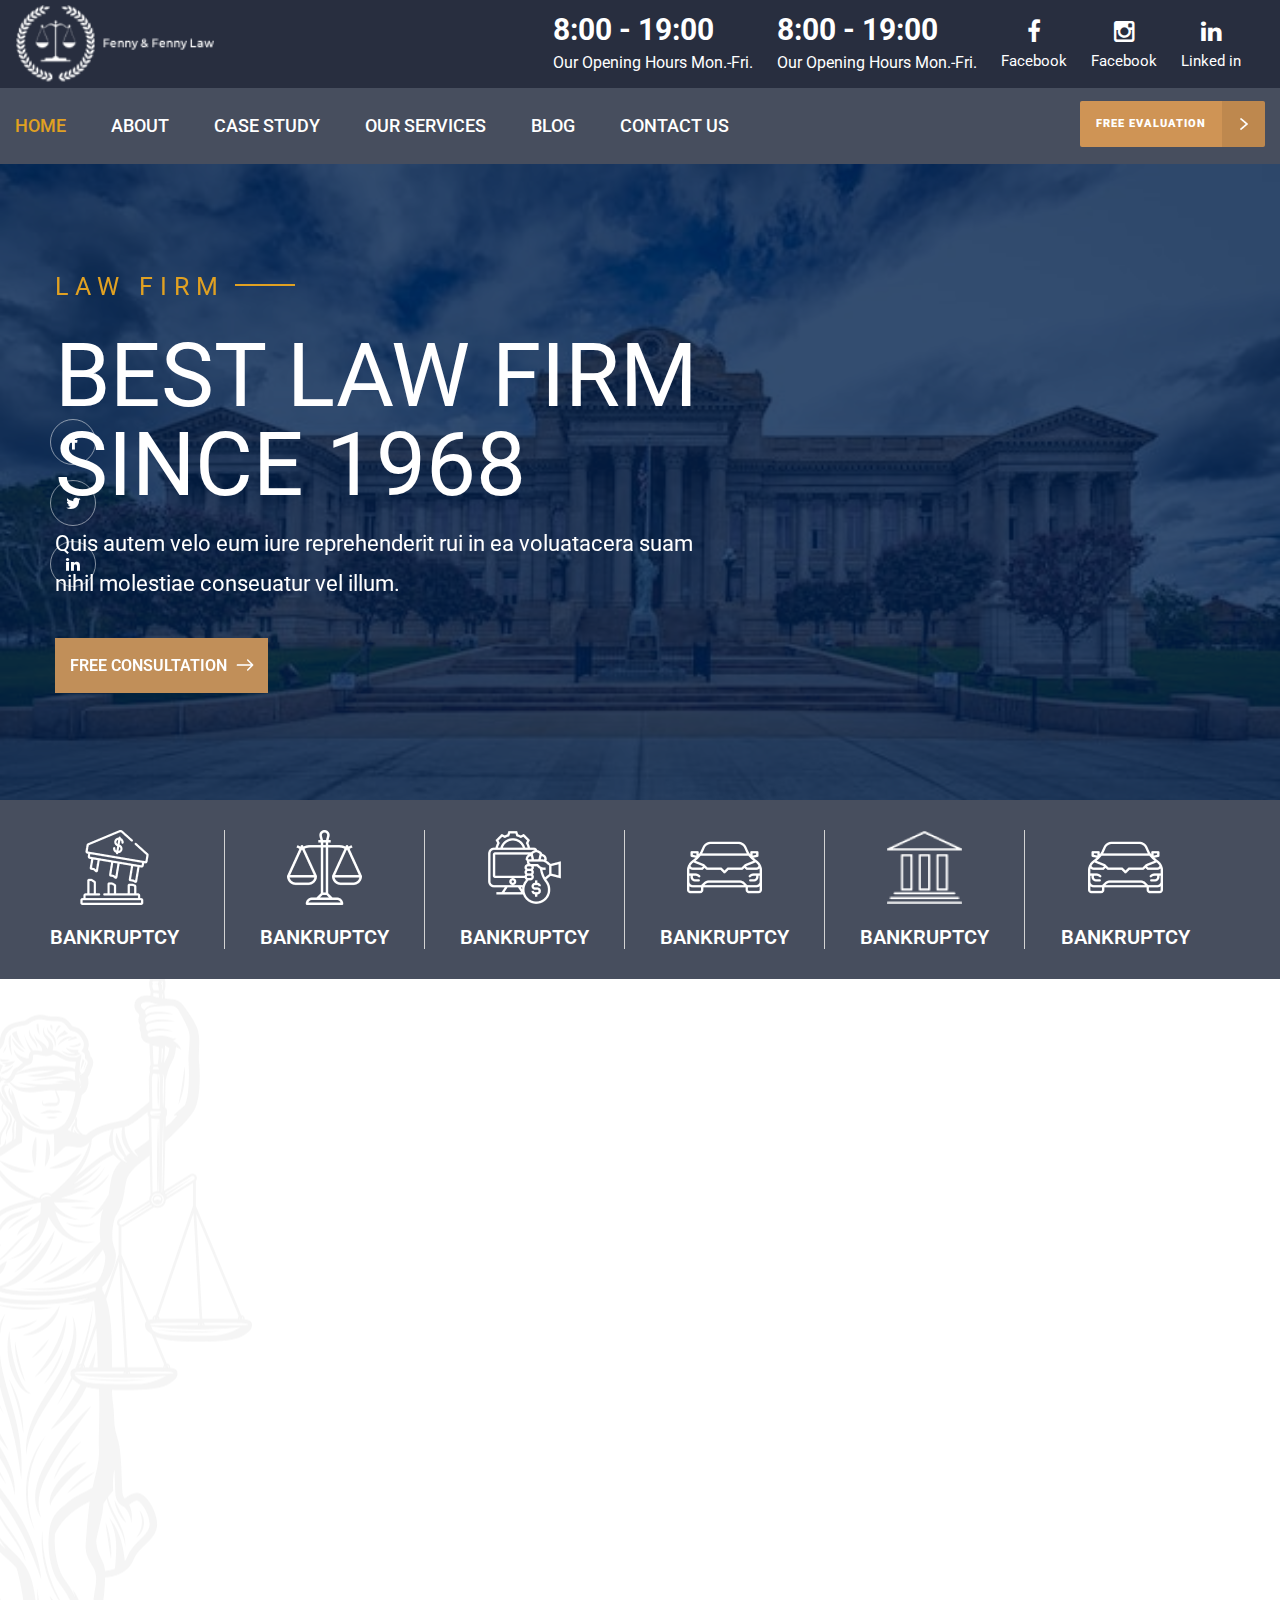
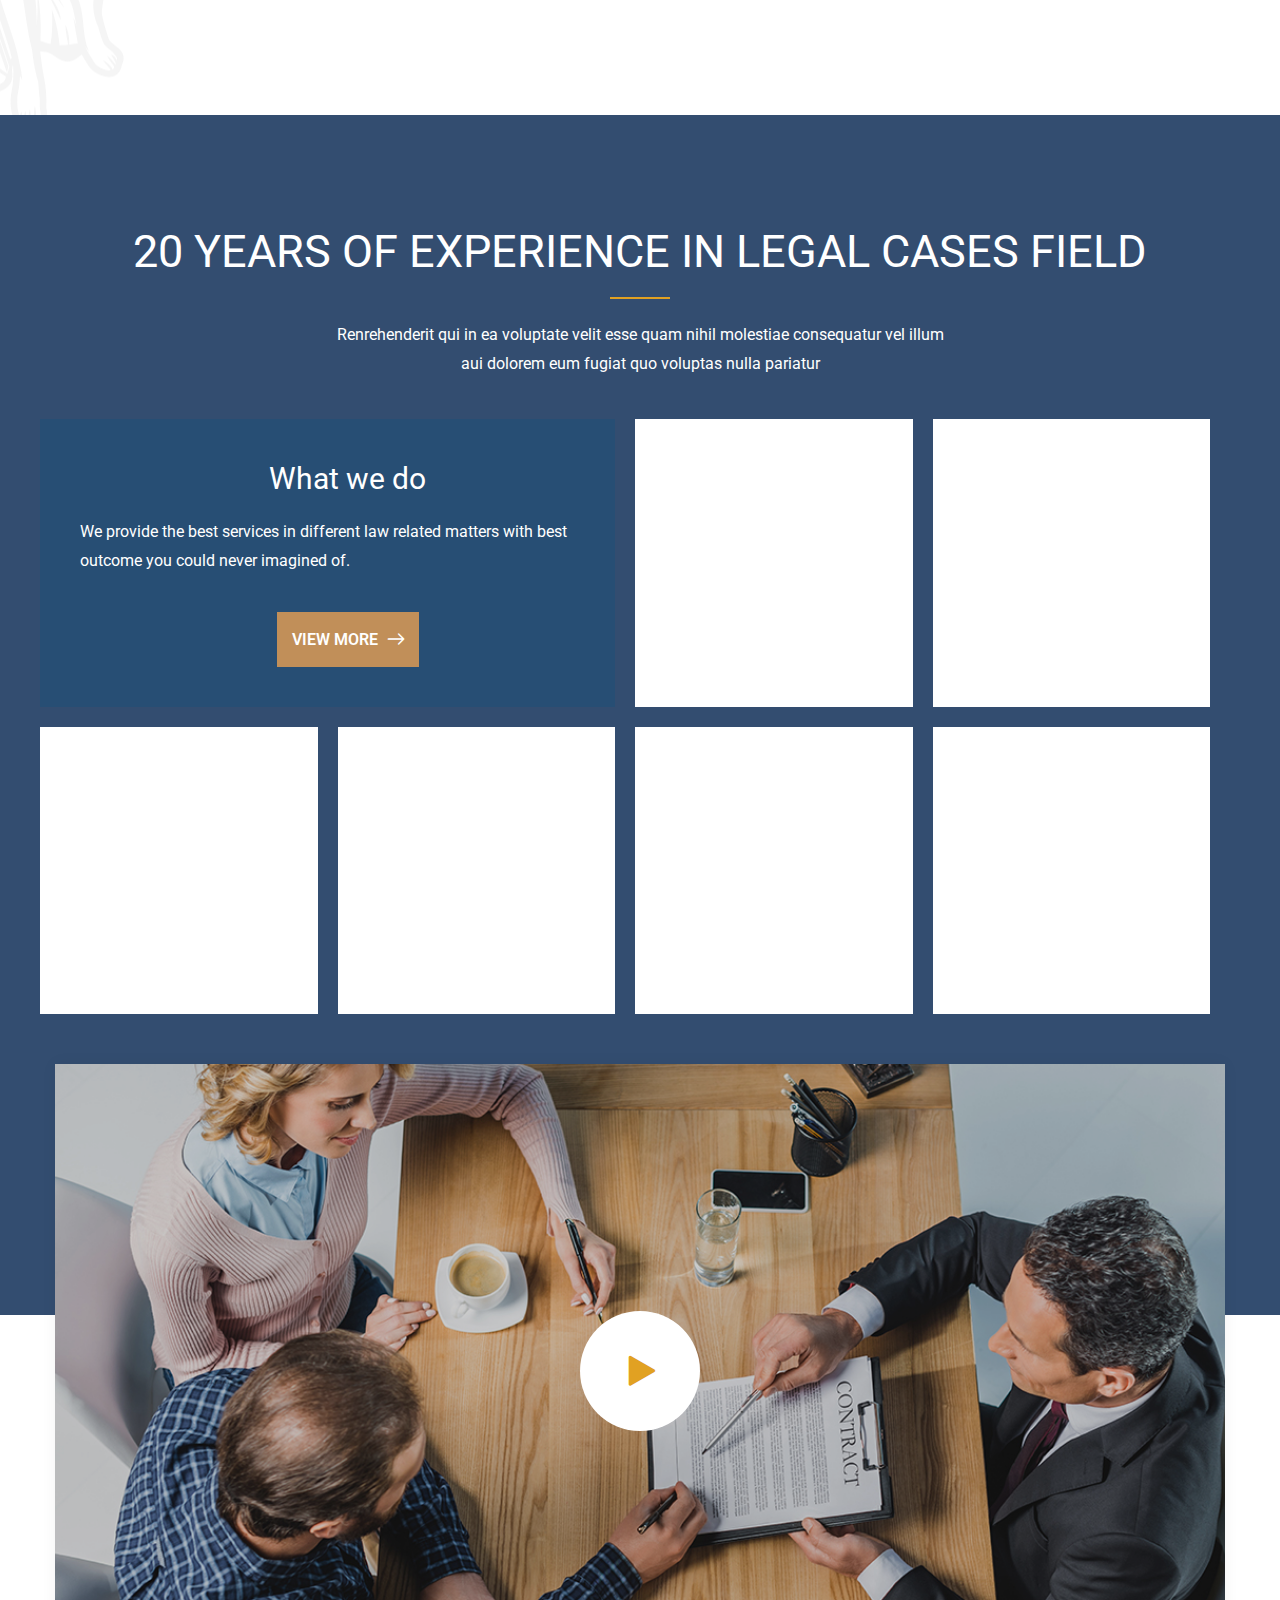
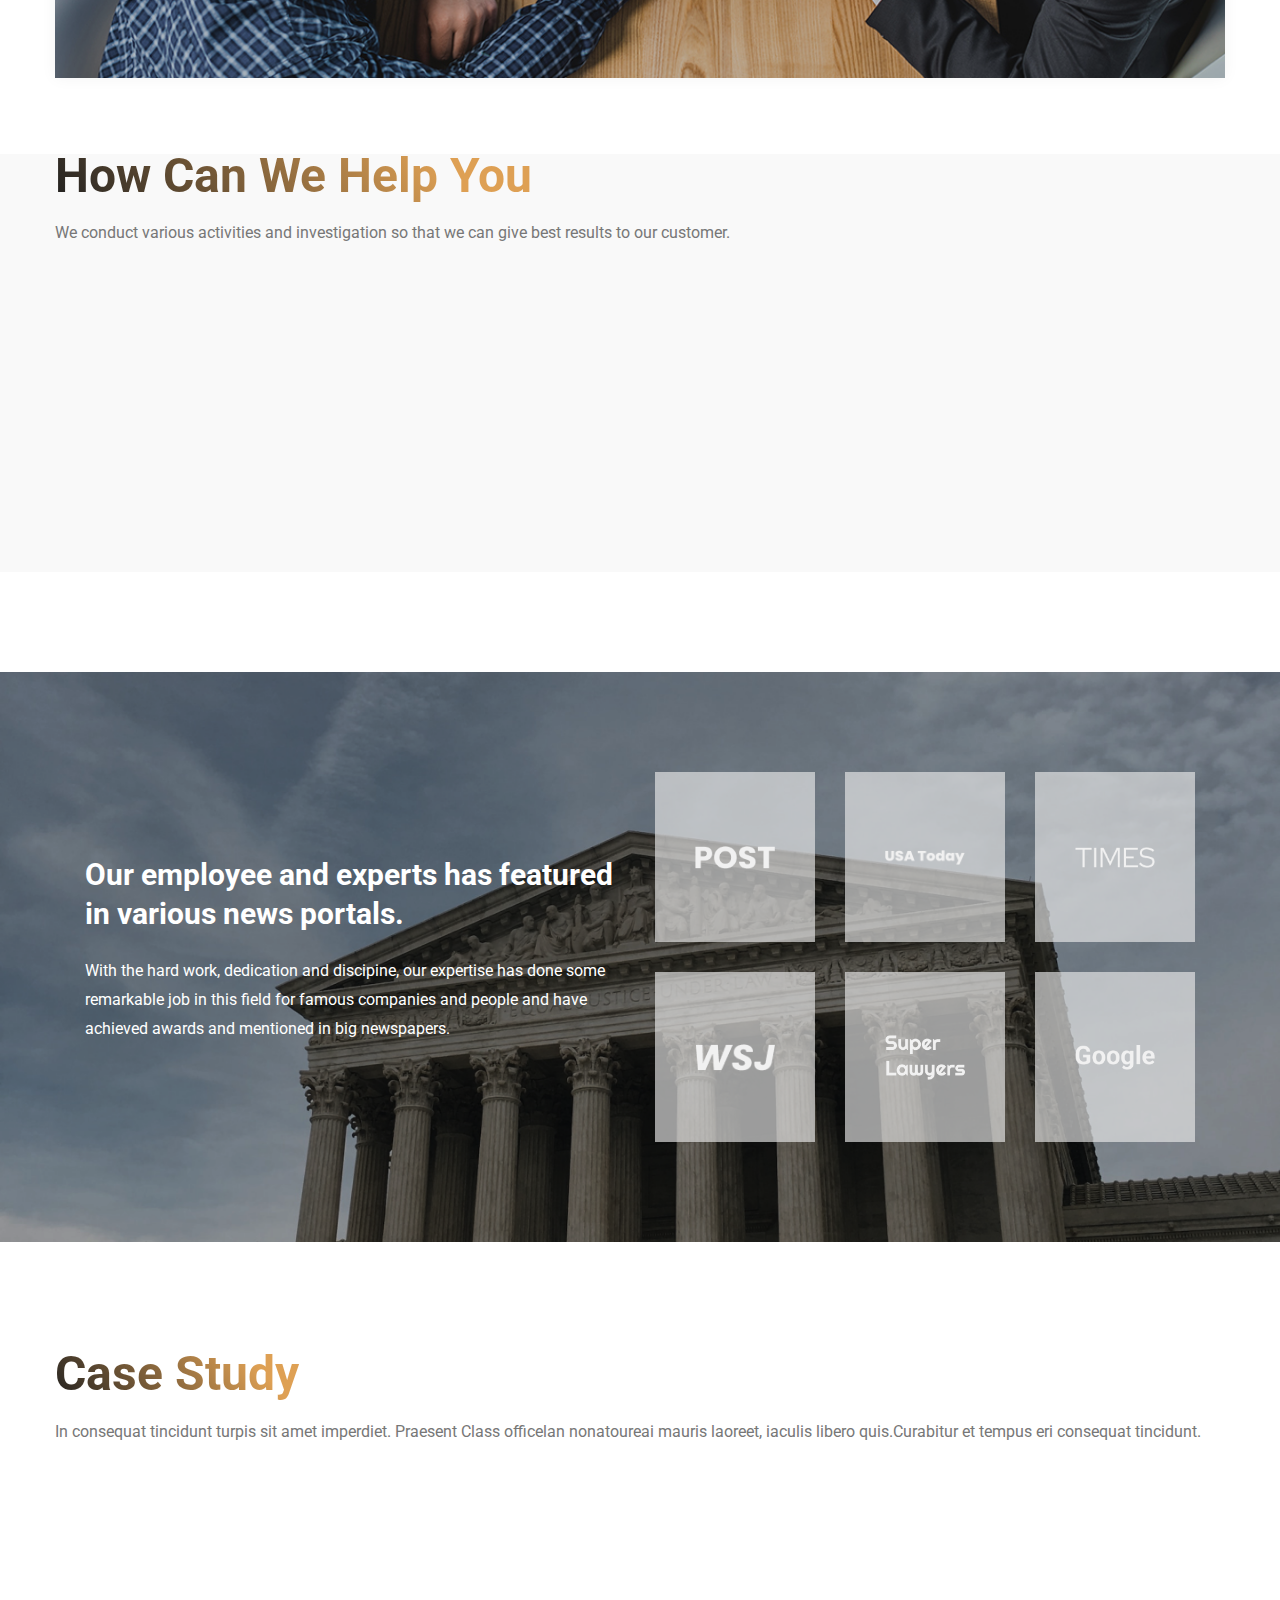
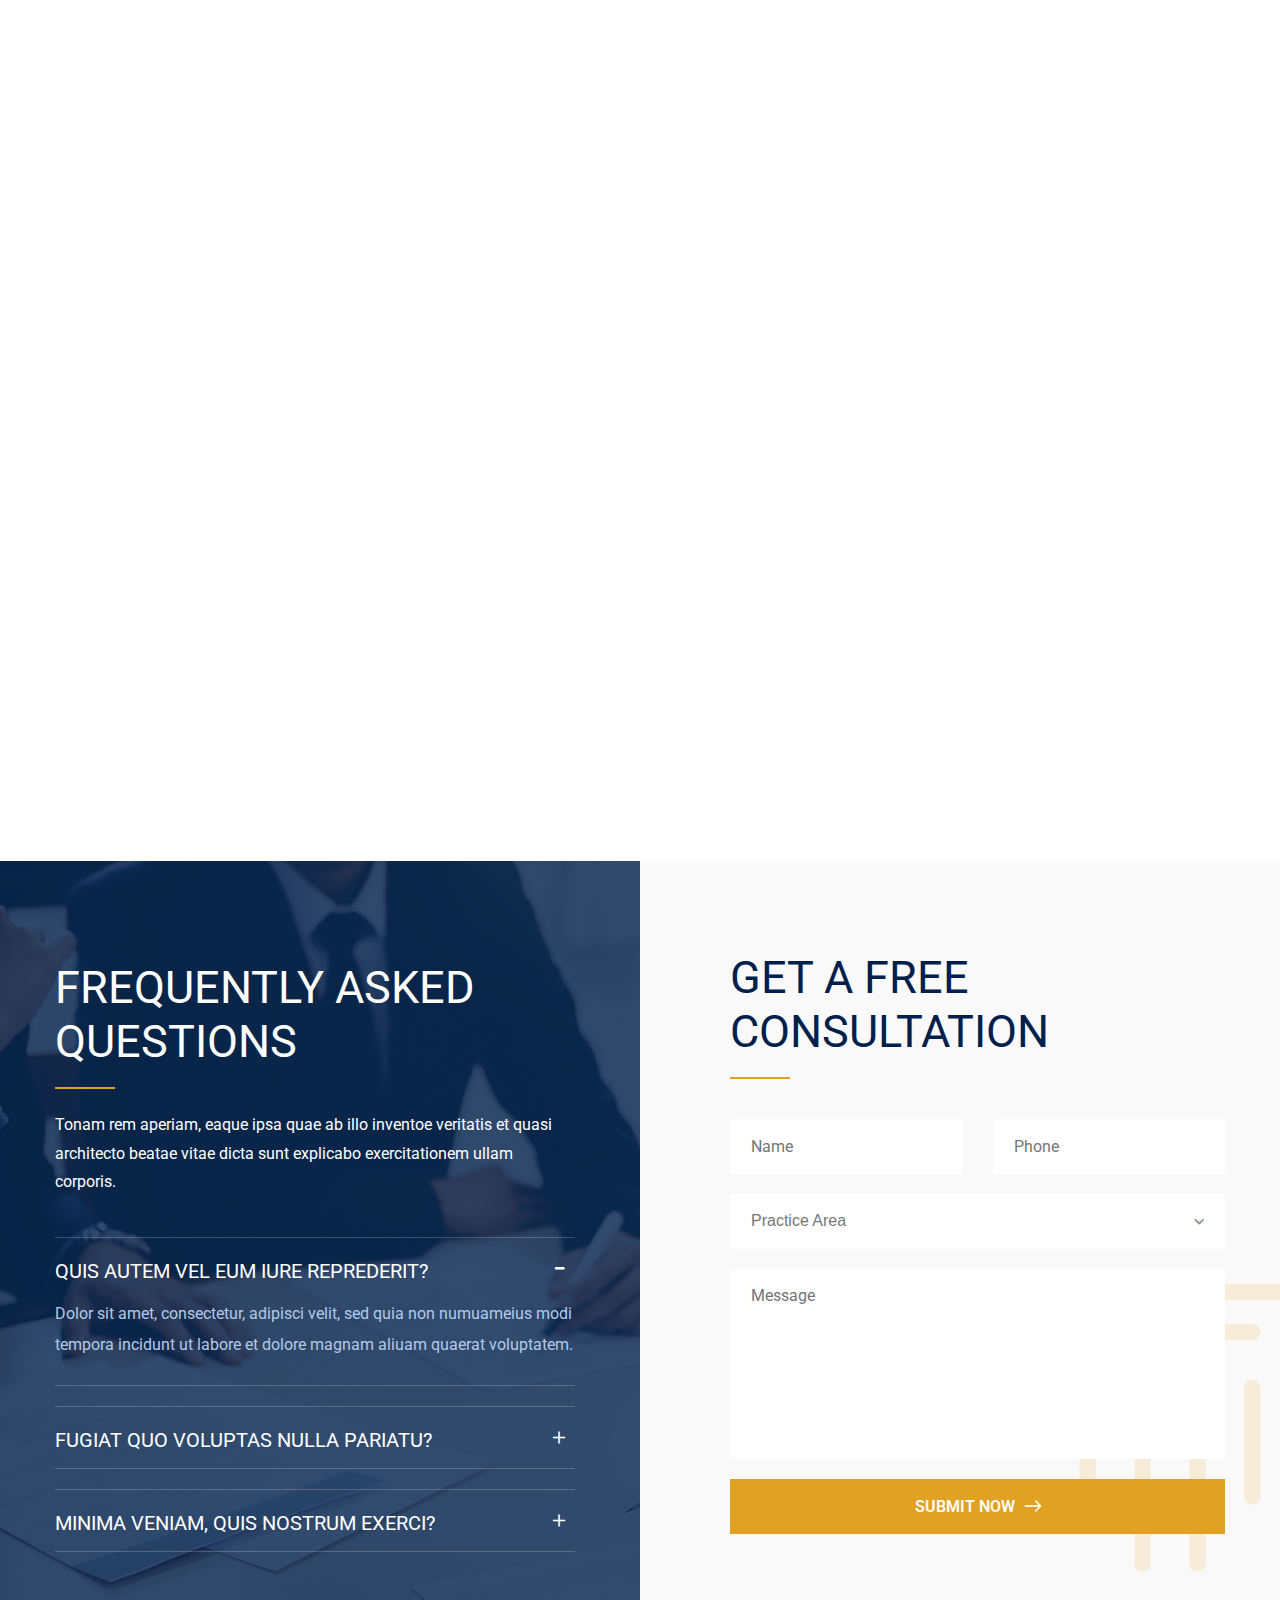
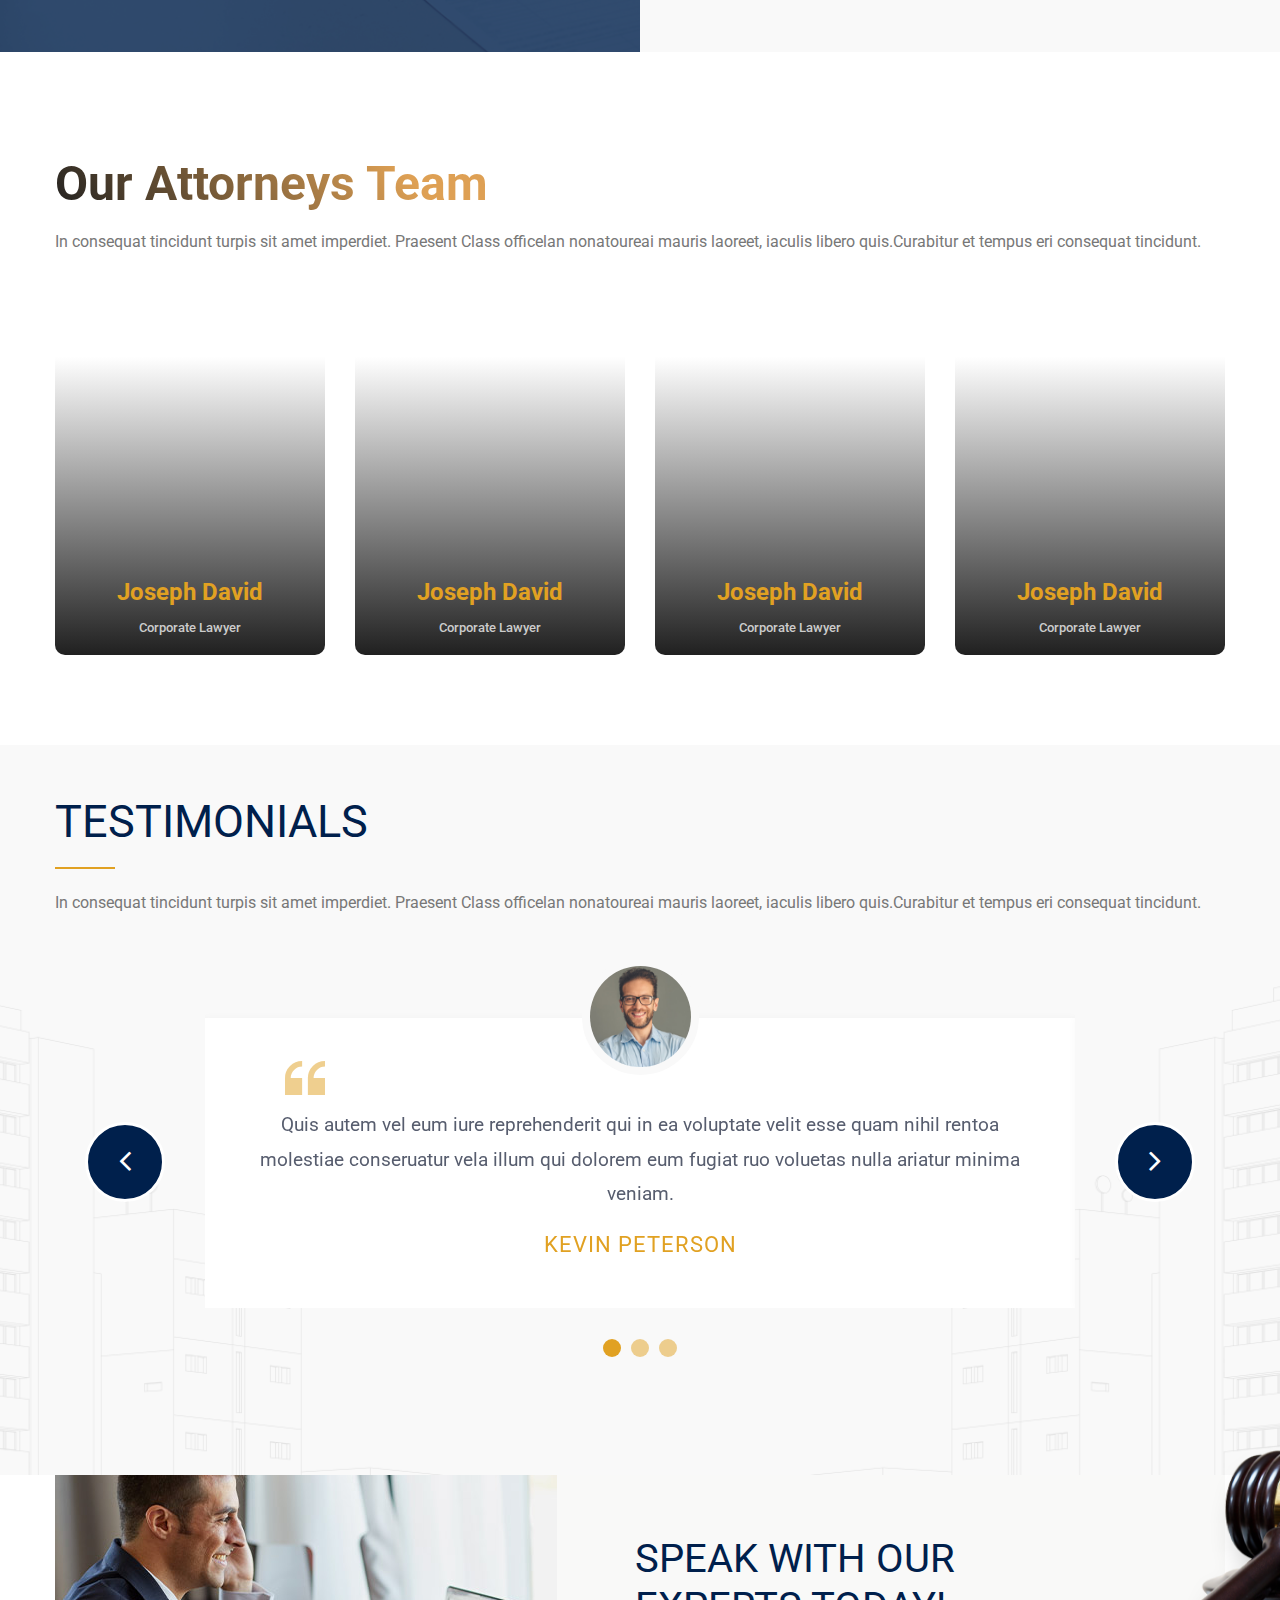
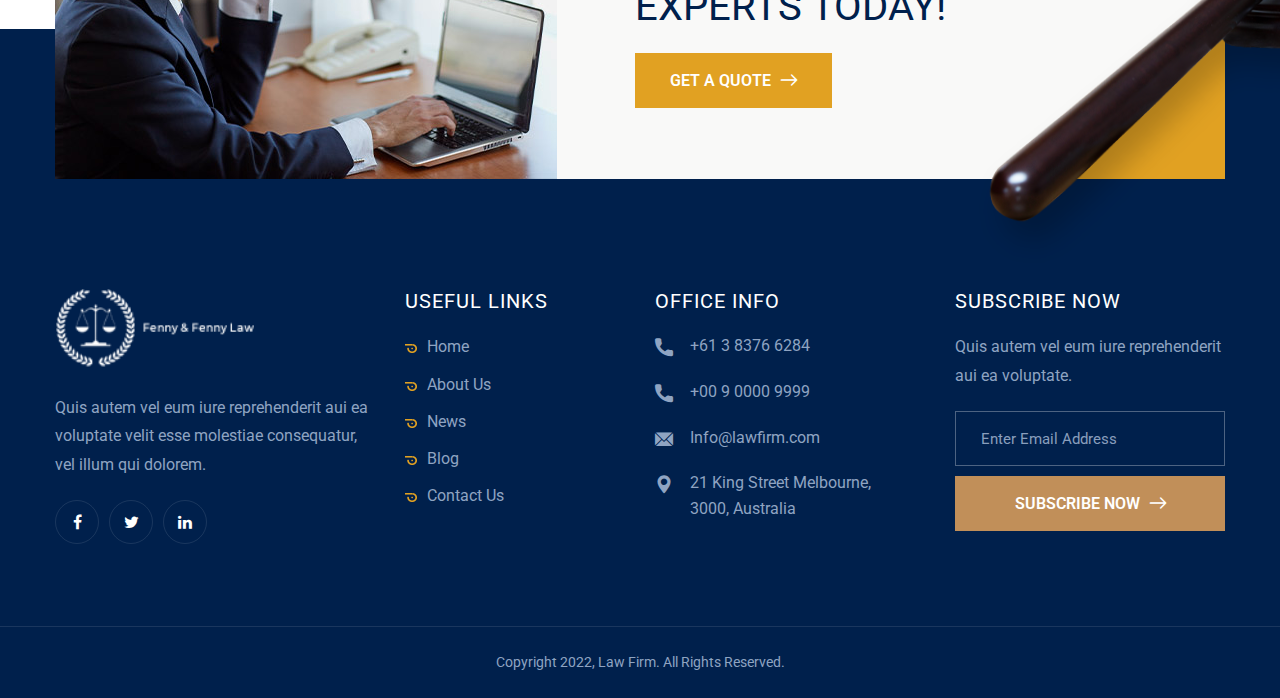
==== commit e689552b: "mobilefx" ====
--- a/index.html
+++ b/index.html
@@ -32,7 +32,7 @@
   <body class="hidden-bar-wrapper">
     <div class="page-wrapper">
       <!-- Preloader -->
-      <div class="preloader"></div>
+    
 
       <!-- Main Header-->
       <header class="main-header header-style-one">
@@ -1065,7 +1065,7 @@
       <!-- Fluid Section One -->
 
       <!-- Team Section -->
-      <section class="team-section">
+      <section class="team-section allteam">
         <div class="auto-container">
           <!-- Sec Title -->
           <div class="section-title1">
--- a/css/style.css
+++ b/css/style.css
@@ -7306,4 +7306,135 @@
 
 .attorney-single a:hover{
 	color: white;
+}
+
+@media(max-width:600px){
+	.open-hours{
+		display: none;
+	}
+
+	.areas-section .row{
+		display: grid;
+		grid-template-columns: repeat(2,1fr);
+		grid-gap: 0;
+		grid-row-gap: 30px;
+	}
+
+	.about-section {
+		padding-left: 20px;
+		padding-top: 40px;
+		padding-bottom: 70px;
+	}
+
+	.about-section .col-lg-6:nth-child(2) {
+		margin-top: 40px;
+	}
+
+	.about1-img img {
+		width: 100%;
+		height: 100%;
+		object-fit: cover;
+	}
+
+	.experience-tag {
+		right: 0;
+	}
+
+	.counter-section .fact-counter {
+		margin-bottom: 0;
+		padding: 20px;
+	}
+
+	.fact-counter .boxes {
+		display: initial;
+		grid-template-columns: initial;
+	}
+
+	.grid-span-2 {
+		margin-bottom: 30px;
+		padding: 40px;
+		text-align: center;
+	}
+
+	.box1 {
+				margin-bottom: 30px;
+	}
+
+	.fact-counter .row{
+		width: initial !important;
+	}
+
+	.services-block .inner-box .content {
+		position: initial;
+		padding-left: 0;
+		text-align: center;
+	}
+
+	.counter-section {
+		padding-bottom: 70px;
+	}
+
+	.services-section {
+		padding-top: 40px;
+	}
+
+	.services-block {
+		margin-bottom: 30px;
+	}
+
+	.news-section{
+		margin-top: 20px;
+	}
+
+	.portalboxes img {
+		height: 30px;
+	}
+
+	.news-section, .team-section {
+		padding: 40px 0;
+	}
+
+	.fluid-section-one .image-column .inner-column {
+		padding: 40px 20px;
+	}
+
+	.fluid-section-one .content-column .inner-column {
+		padding: 40px 20px;
+	}
+
+	.allteam{
+		padding-top: 0;
+	}
+	
+	.testimonial-section {
+		padding-top: 0 !important;
+	}
+
+	.section-title1 h2 {
+		font-size: 2rem;
+	}
+
+	.counter-section{
+		z-index: -1;
+	}
+
+	.sticky-header .mobile-nav-toggler {
+		padding: 0;
+	}
+
+	.sticky-header h4{
+		font-size: 20px;
+	}
+
+	.areas-box {
+		padding-right: 0;
+		border: none!important;
+	}
+
+
+
+}
+
+.testimonial-section .sec-title p{
+	margin-top: 20px;
 }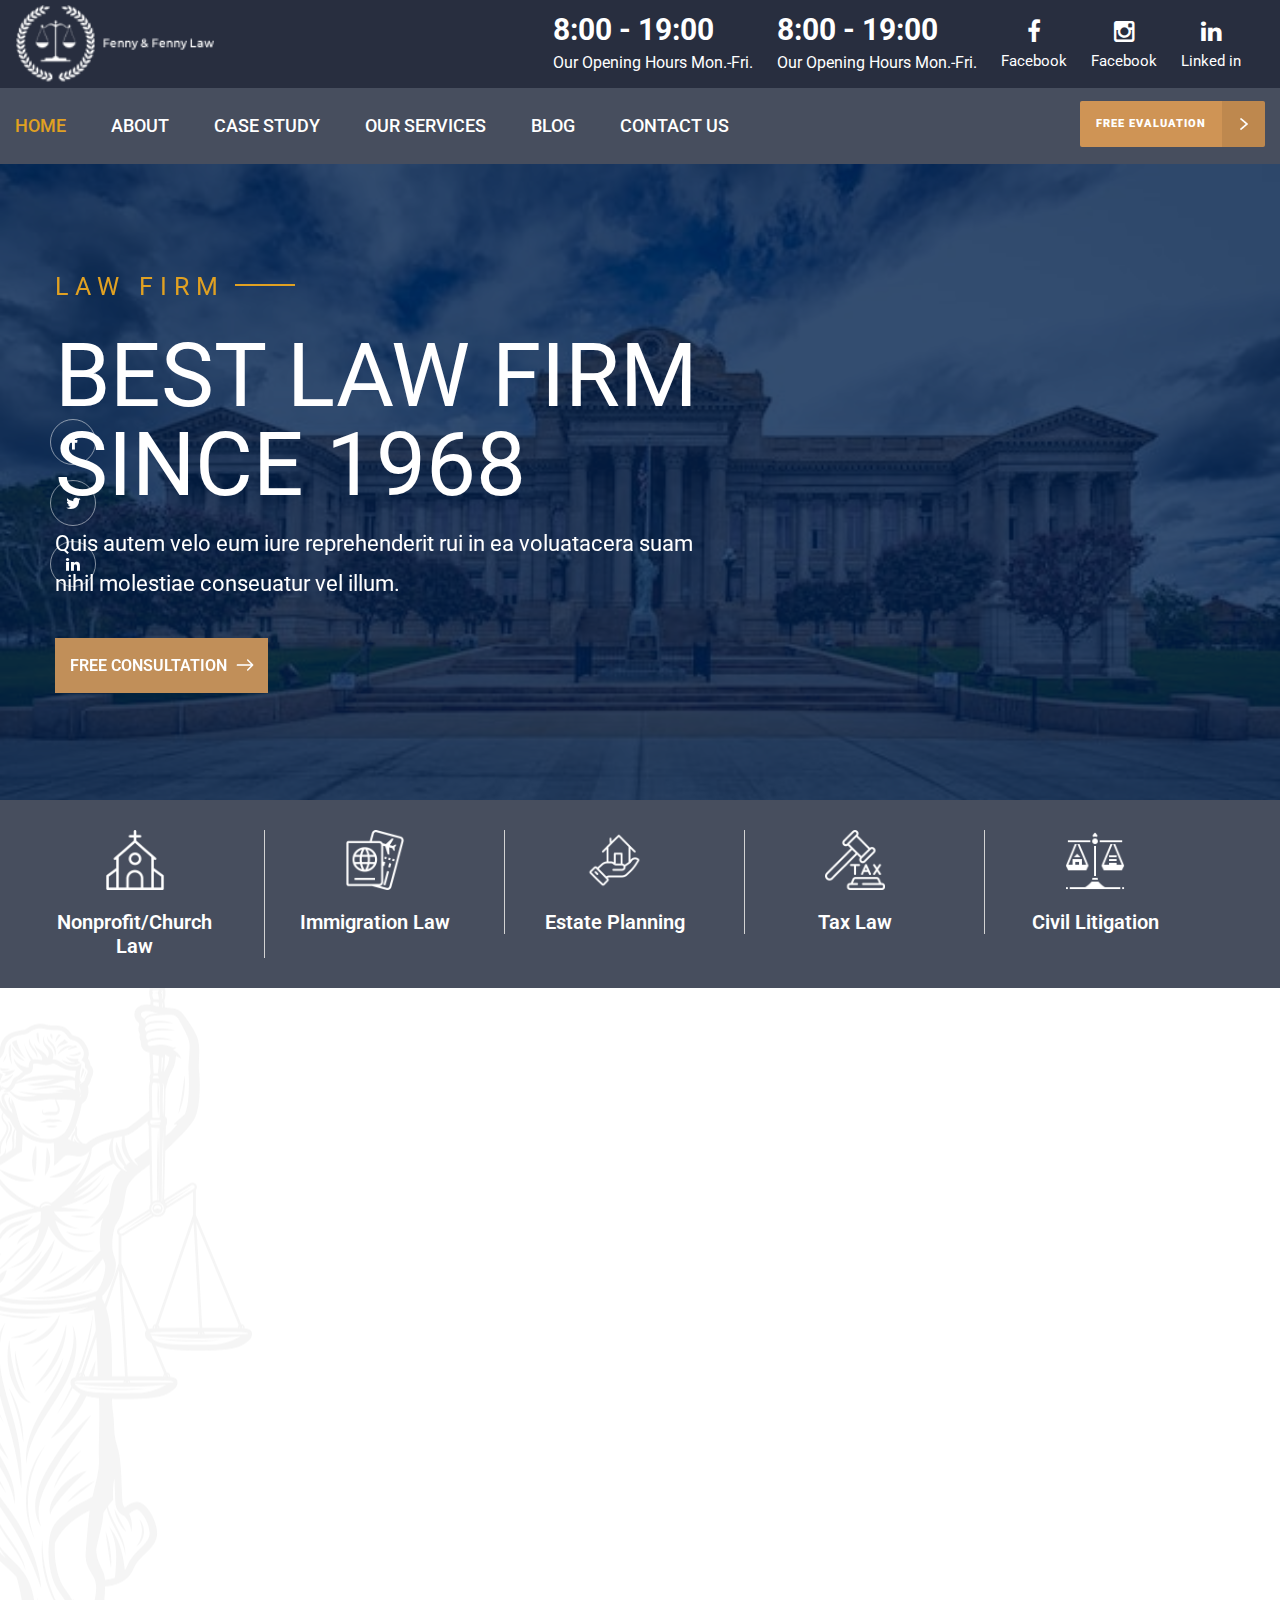
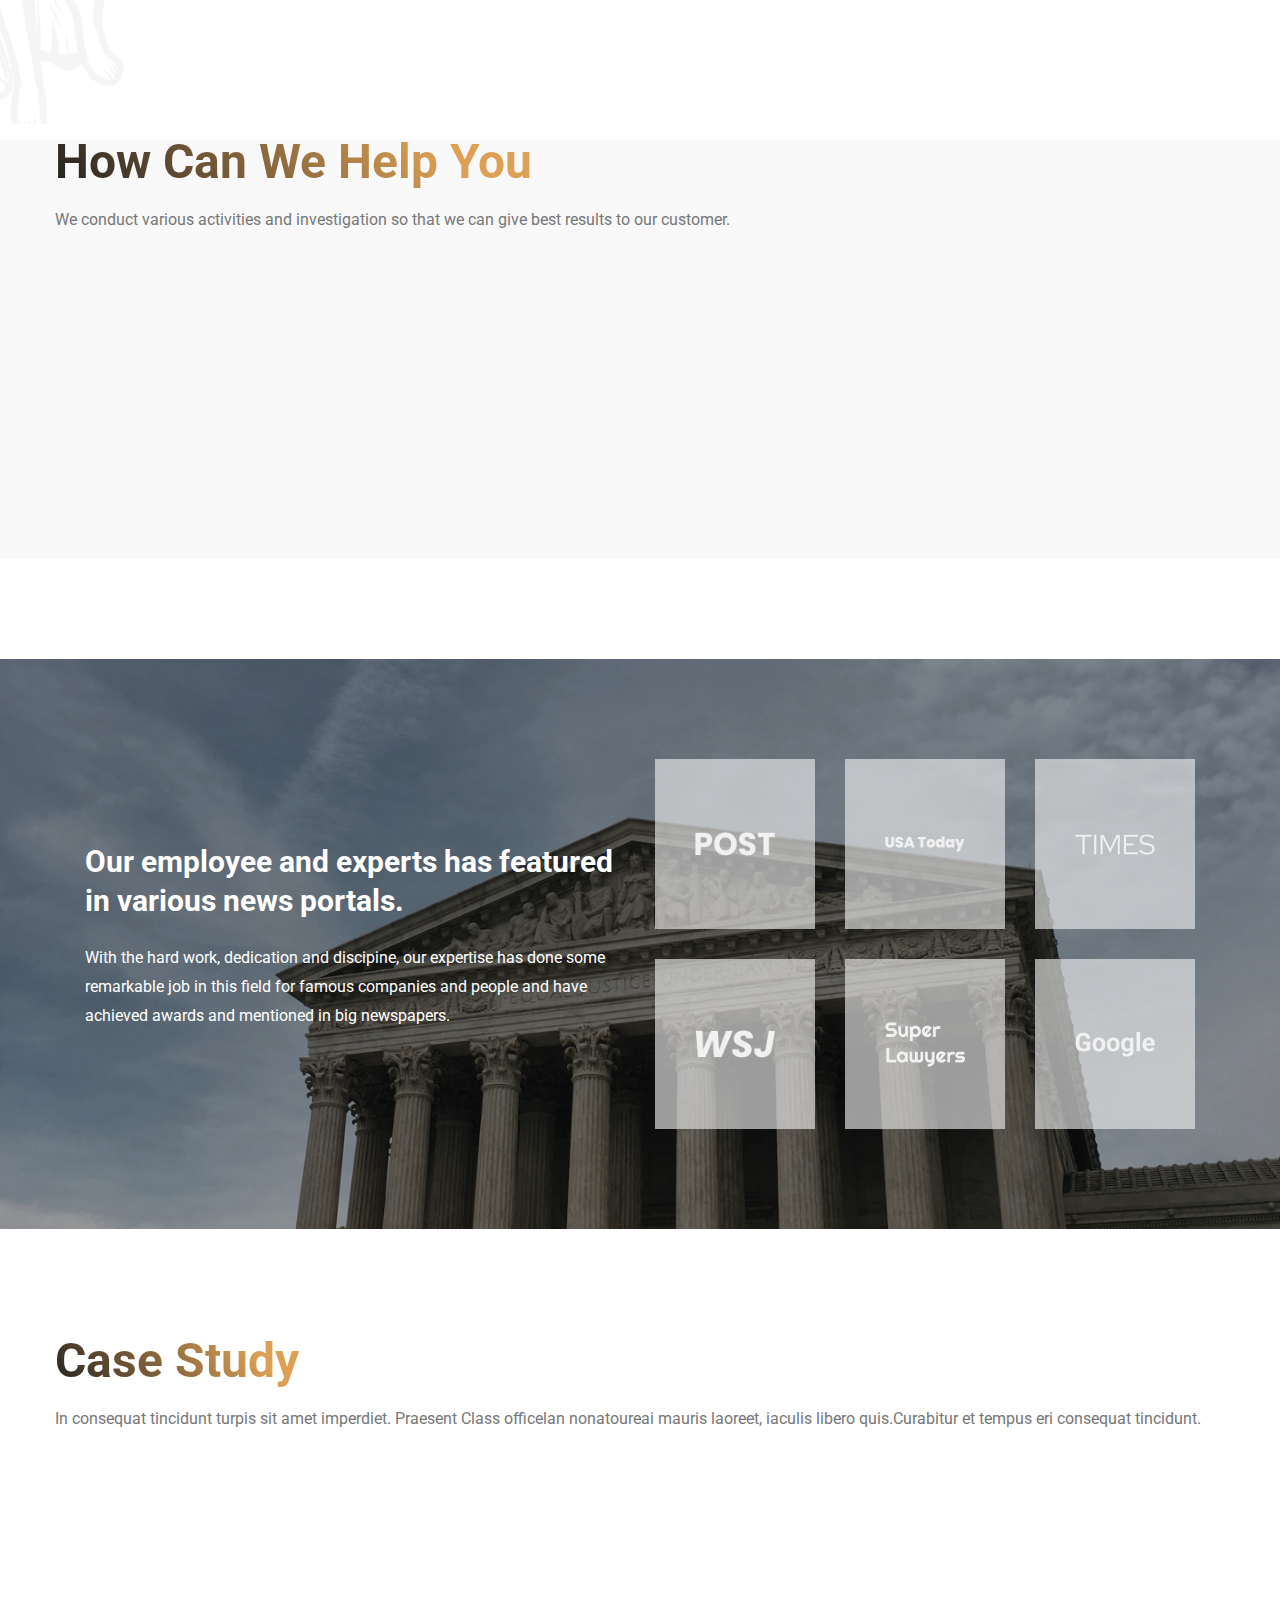
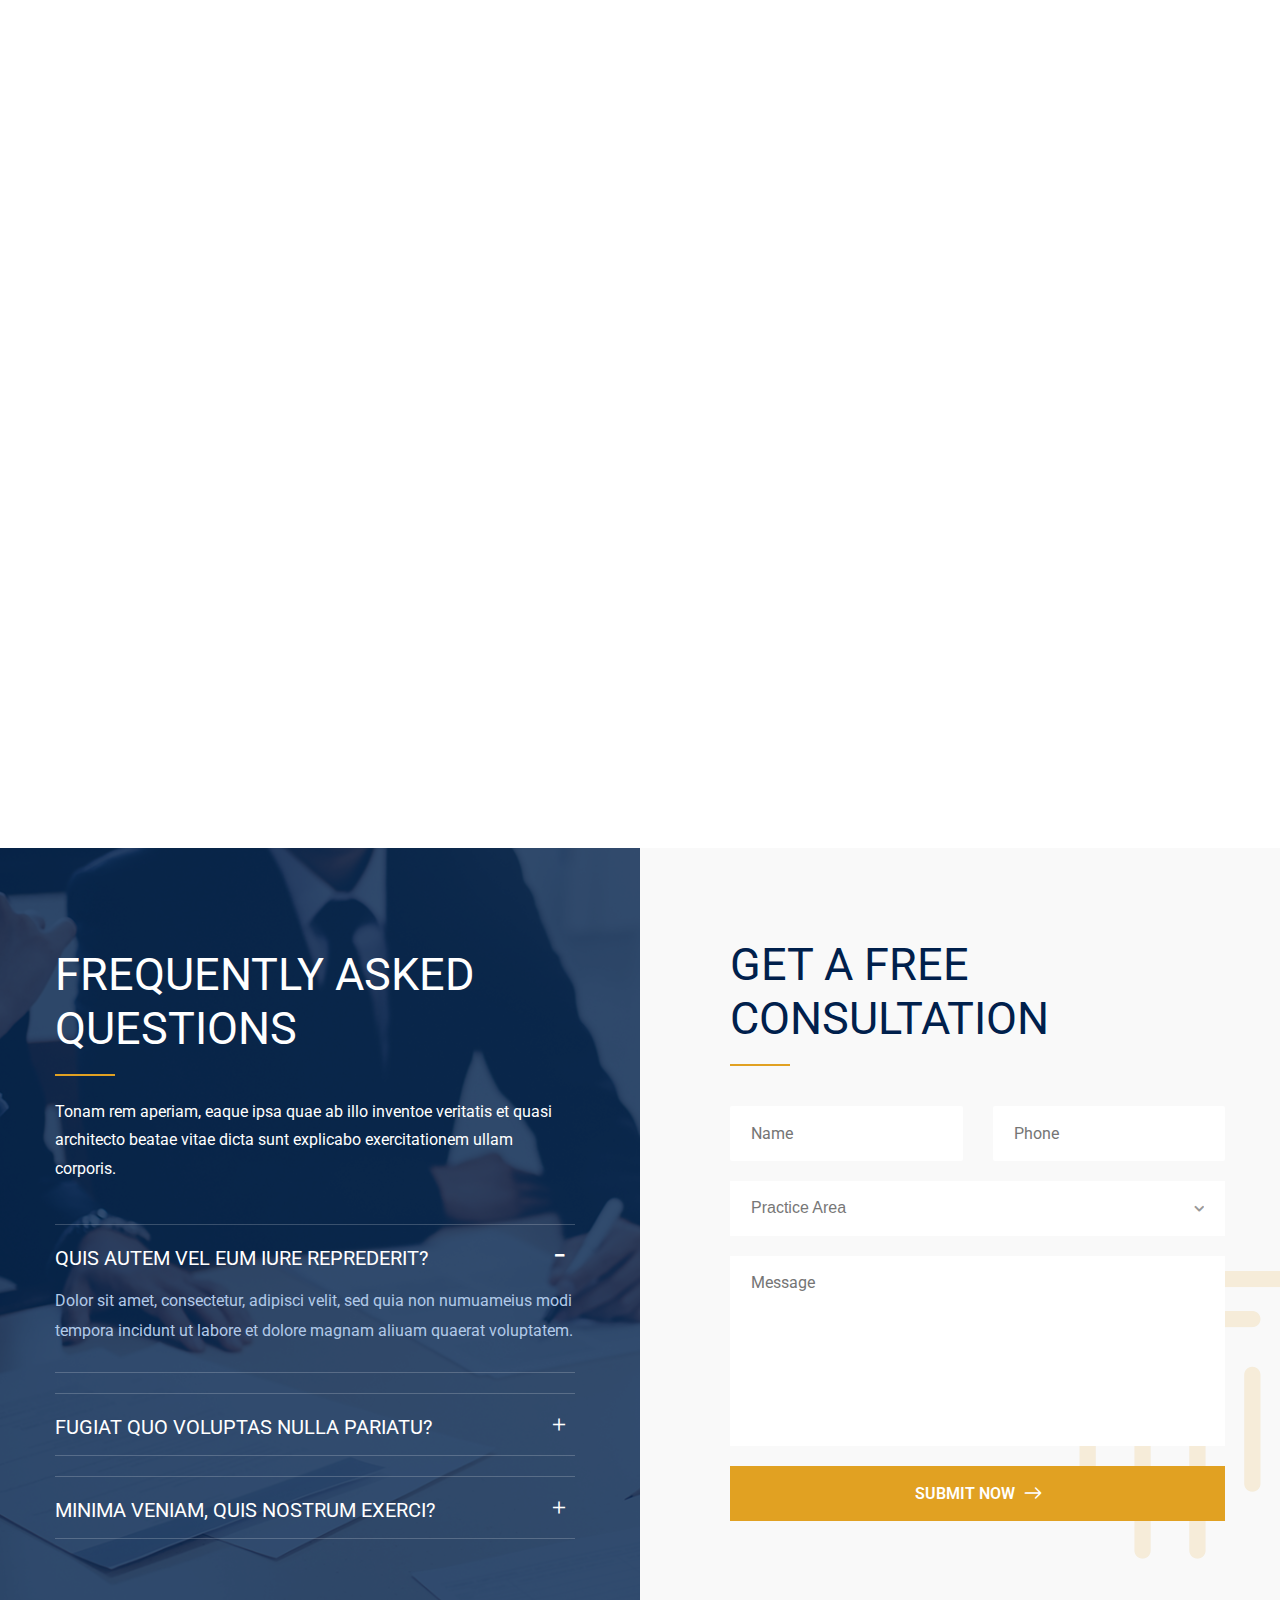
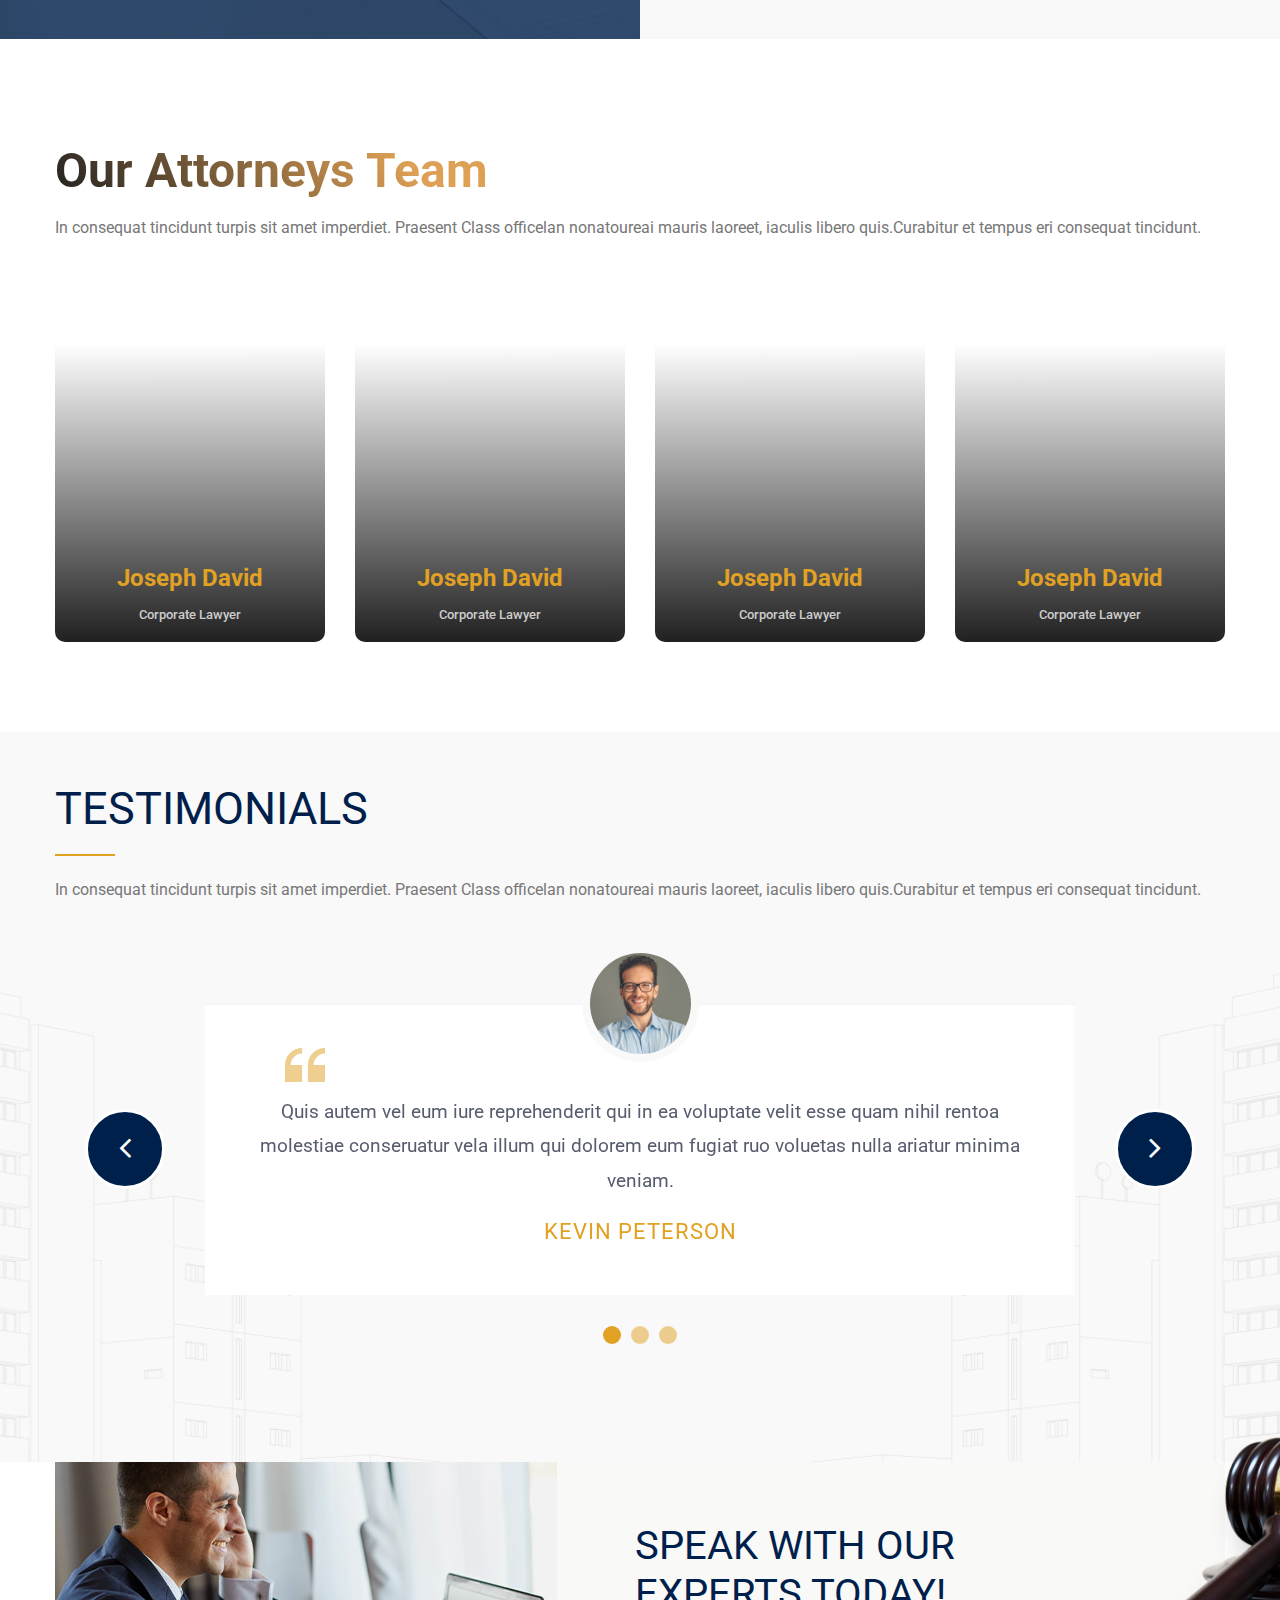
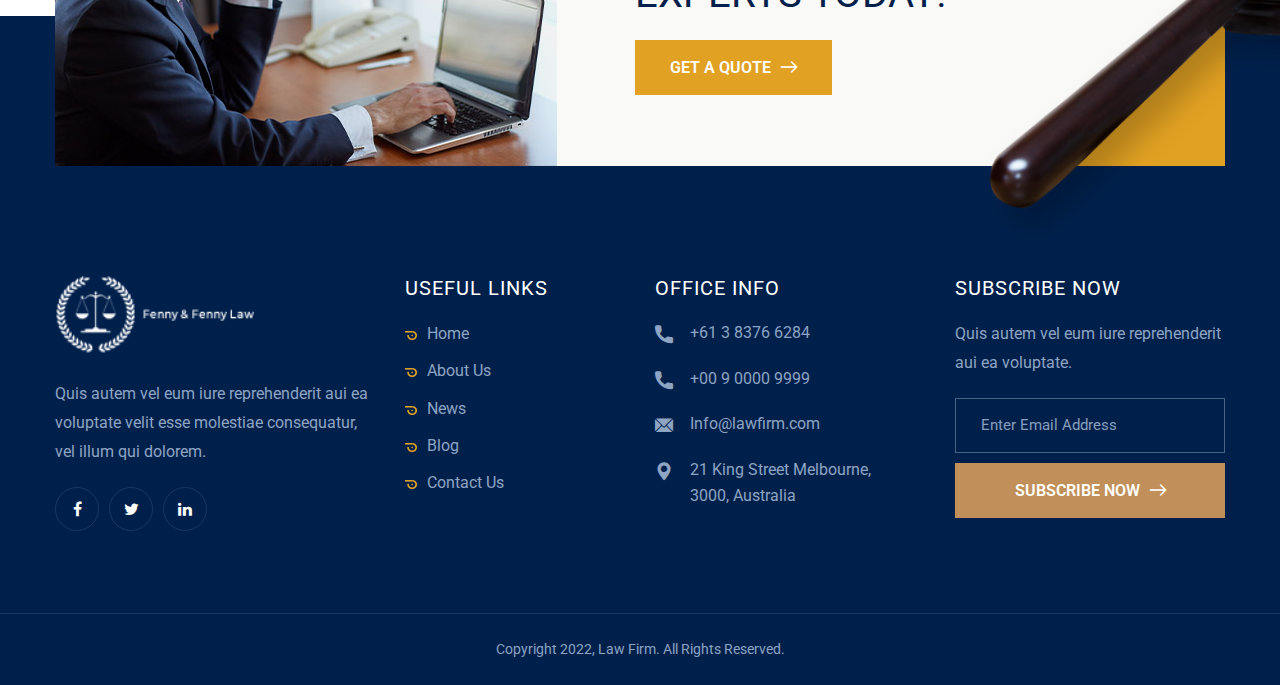
==== commit 8b4f8da3: "imageschange" ====
--- a/index.html
+++ b/index.html
@@ -42,7 +42,9 @@
         <div class="auto-container clearfix logo-container" >
           <div class="logo_header d-flex align-items-center justify-content-between">
             <div class="logo_left">
+                <a href="index.html">
            <img src="images/logomain.png">
+        </a>
             </div>
             
             <div class="logo_header_right d-flex align-items-center justify-content-between">
@@ -101,7 +103,7 @@
           <div class="auto-container clearfix">
             <div class="pull-left logo-box">
               <div class="logo">
-                <a href="index-2.html"
+                <a href="index.html"
                   ><img src="images/logo.png" alt="" title=""
                 /></a>
               </div>
@@ -136,27 +138,27 @@
                   id="navbarSupportedContent"
                 >
                   <ul class="navigation clearfix">
-                    <li class="current dropdown">
-                      <a href="#">Home</a>
+                    <li class="current">
+                      <a href="index.html">Home</a>
                   
                     </li>
                     <li class="dropdown">
-                      <a href="#">About</a>
+                      <a href="about.html">About</a>
                       <ul>
                         <li><a href="about.html">About us</a></li>
-                        <li><a href="our_team.html">Our Team</a></li>
+                        <li><a href="about.html#teams">Our Team</a></li>
                       </ul>
                     </li>
-                    <li class="dropdown">
-                      <a href="#">Case Study</a>
+                    <li >
+                      <a href="case.html">Case Study</a>
                 
                     </li>
-                    <li class="dropdown">
-                      <a href="#">Our Services</a>
+                    <li >
+                      <a href="service.html">Our Services</a>
                   
                     </li>
-                    <li class="dropdown">
-                      <a href="#">Blog</a>
+                    <li >
+                      <a href="blog.html">Blog</a>
                    
                     </li>
                     <li><a href="contact.html">Contact us</a></li>
@@ -359,49 +361,43 @@
       <!-- Areas Section -->
       <section class="areas-section">
         <div class="auto-container clearfix">
-          <div class="row">
+          <div class="row practice-grid">
             <div class="col-lg-2">
               <div class="areas-box text-center text-white">
-                <img src="images/bankruptcy 1.png" alt="" />
-                <h5>BANKRUPTCY</h5>
+                <img src="images/church.png" alt="" />
+                <h5>Nonprofit/Church Law</h5>
                 <p>Lorem ipsum dolor sit amet.</p>
               </div>
             </div>
             <div class="col-lg-2">
               <div class="areas-box text-center text-white">
-                <img src="images/balance 1.png" alt="" />
-                <h5>BANKRUPTCY</h5>
+                <img src="images/passport.png" alt="" />
+                <h5>Immigration Law</h5>
                 <p>Lorem ipsum dolor sit amet.</p>
               </div>
             </div>
             <div class="col-lg-2">
               <div class="areas-box text-center text-white">
-                <img src="images/capital 1.png" alt="" />
-                <h5>BANKRUPTCY</h5>
+                <img src="images/building.png" alt="" />
+                <h5>Estate Planning</h5>
                 <p>Lorem ipsum dolor sit amet.</p>
               </div>
             </div>
             <div class="col-lg-2">
               <div class="areas-box text-center text-white">
-                <img src="images/electric-car 1.png" alt="" />
-                <h5>BANKRUPTCY</h5>
+                <img src="images/hammer.png" alt="" />
+                <h5>Tax Law</h5>
                 <p>Lorem ipsum dolor sit amet.</p>
               </div>
             </div>
             <div class="col-lg-2">
               <div class="areas-box text-center text-white">
-                <img src="images/interactive-icon-4 1.png" alt="" />
-                <h5>BANKRUPTCY</h5>
+                <img src="images/litigation.png" alt="" />
+                <h5>Civil Litigation</h5>
                 <p>Lorem ipsum dolor sit amet.</p>
               </div>
             </div>
-            <div class="col-lg-2">
-              <div class="areas-box text-center text-white">
-                <img src="images/electric-car 2.png" alt="" />
-                <h5>BANKRUPTCY</h5>
-                <p>Lorem ipsum dolor sit amet.</p>
-              </div>
-            </div>
+    
           </div>
         </div>
       </section>
@@ -488,7 +484,7 @@
       </div>
 
       <!-- Counter Section -->
-      <section class="counter-section pb-60">
+      <section class="counter-section pb-60 d-none">
         <div
           class="image-layer"
           style="background-image: url(images/background/1.jpg)"
@@ -1511,5 +1507,32 @@
     <script src="js/nav-tool.js"></script>
     <script src="js/jquery-ui.js"></script>
     <script src="js/script.js"></script>
+
+    <script>
+      $(document).ready(function(){
+        // Add smooth scrolling to all links
+        $("a").on('click', function(event) {
+      
+          // Make sure this.hash has a value before overriding default behavior
+          if (this.hash !== "") {
+            // Prevent default anchor click behavior
+            event.preventDefault();
+      
+            // Store hash
+            var hash = this.hash;
+      
+            // Using jQuery's animate() method to add smooth page scroll
+            // The optional number (800) specifies the number of milliseconds it takes to scroll to the specified area
+            $('html, body').animate({
+              scrollTop: $(hash).offset().top
+            }, 800, function(){
+      
+              // Add hash (#) to URL when done scrolling (default click behavior)
+              window.location.hash = hash;
+            });
+          } // End if
+        });
+      });
+      </script>
   </body>
 </html>
--- a/css/style.css
+++ b/css/style.css
@@ -6632,10 +6632,6 @@
     justify-content: center;
 }
 
-.areas-section .col-lg-2:not(:first-child) .areas-box{
-	margin-left: 20px;
-}
-
 .about1-img img {
     border-radius: 240px !important;
 }
@@ -7437,4 +7433,21 @@
 
 .testimonial-section .sec-title p{
 	margin-top: 20px;
+}
+
+.practice-grid{
+	display: grid;
+	grid-template-columns: repeat(5,1fr);
+}
+
+.practice-grid .col-lg-2{
+	max-width: 100%;
+}
+
+.areas-box p {
+   max-width: 400px;
+}
+
+.areas-box img{
+	width: 60px;
 }